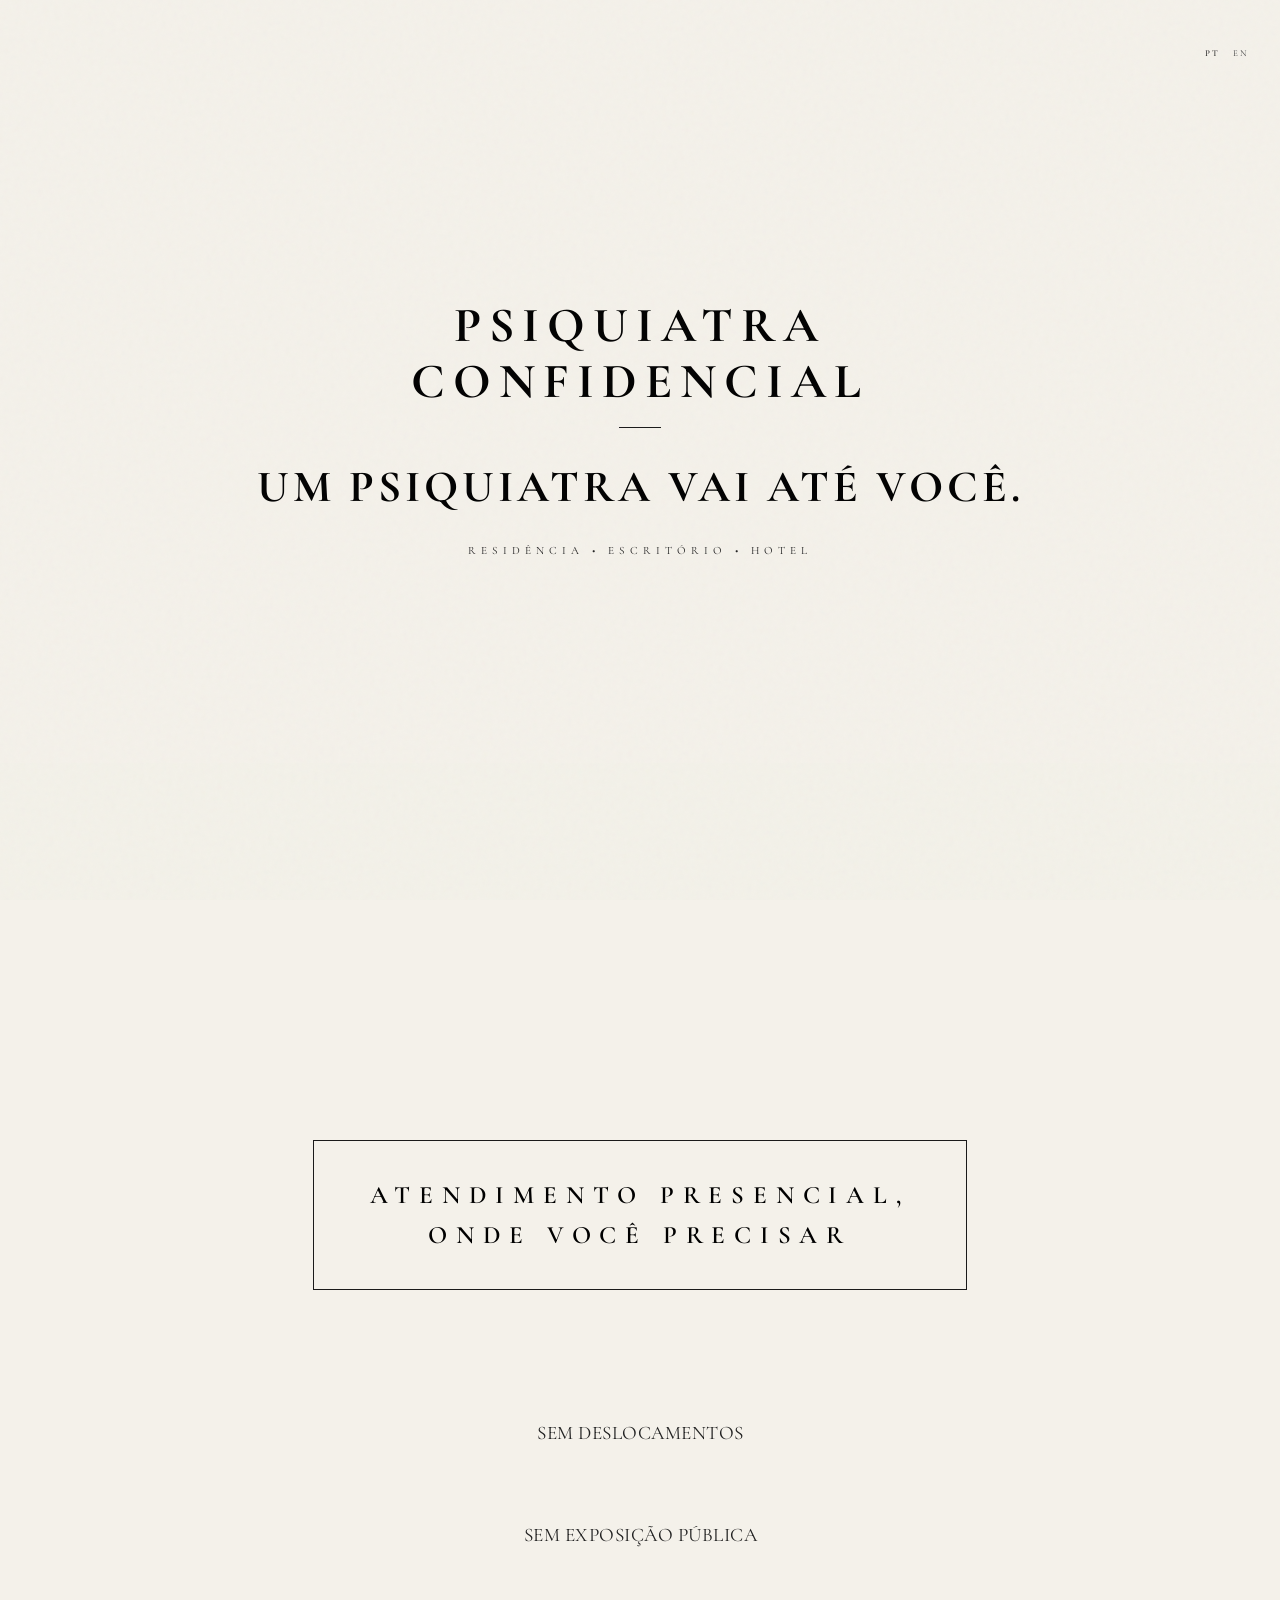
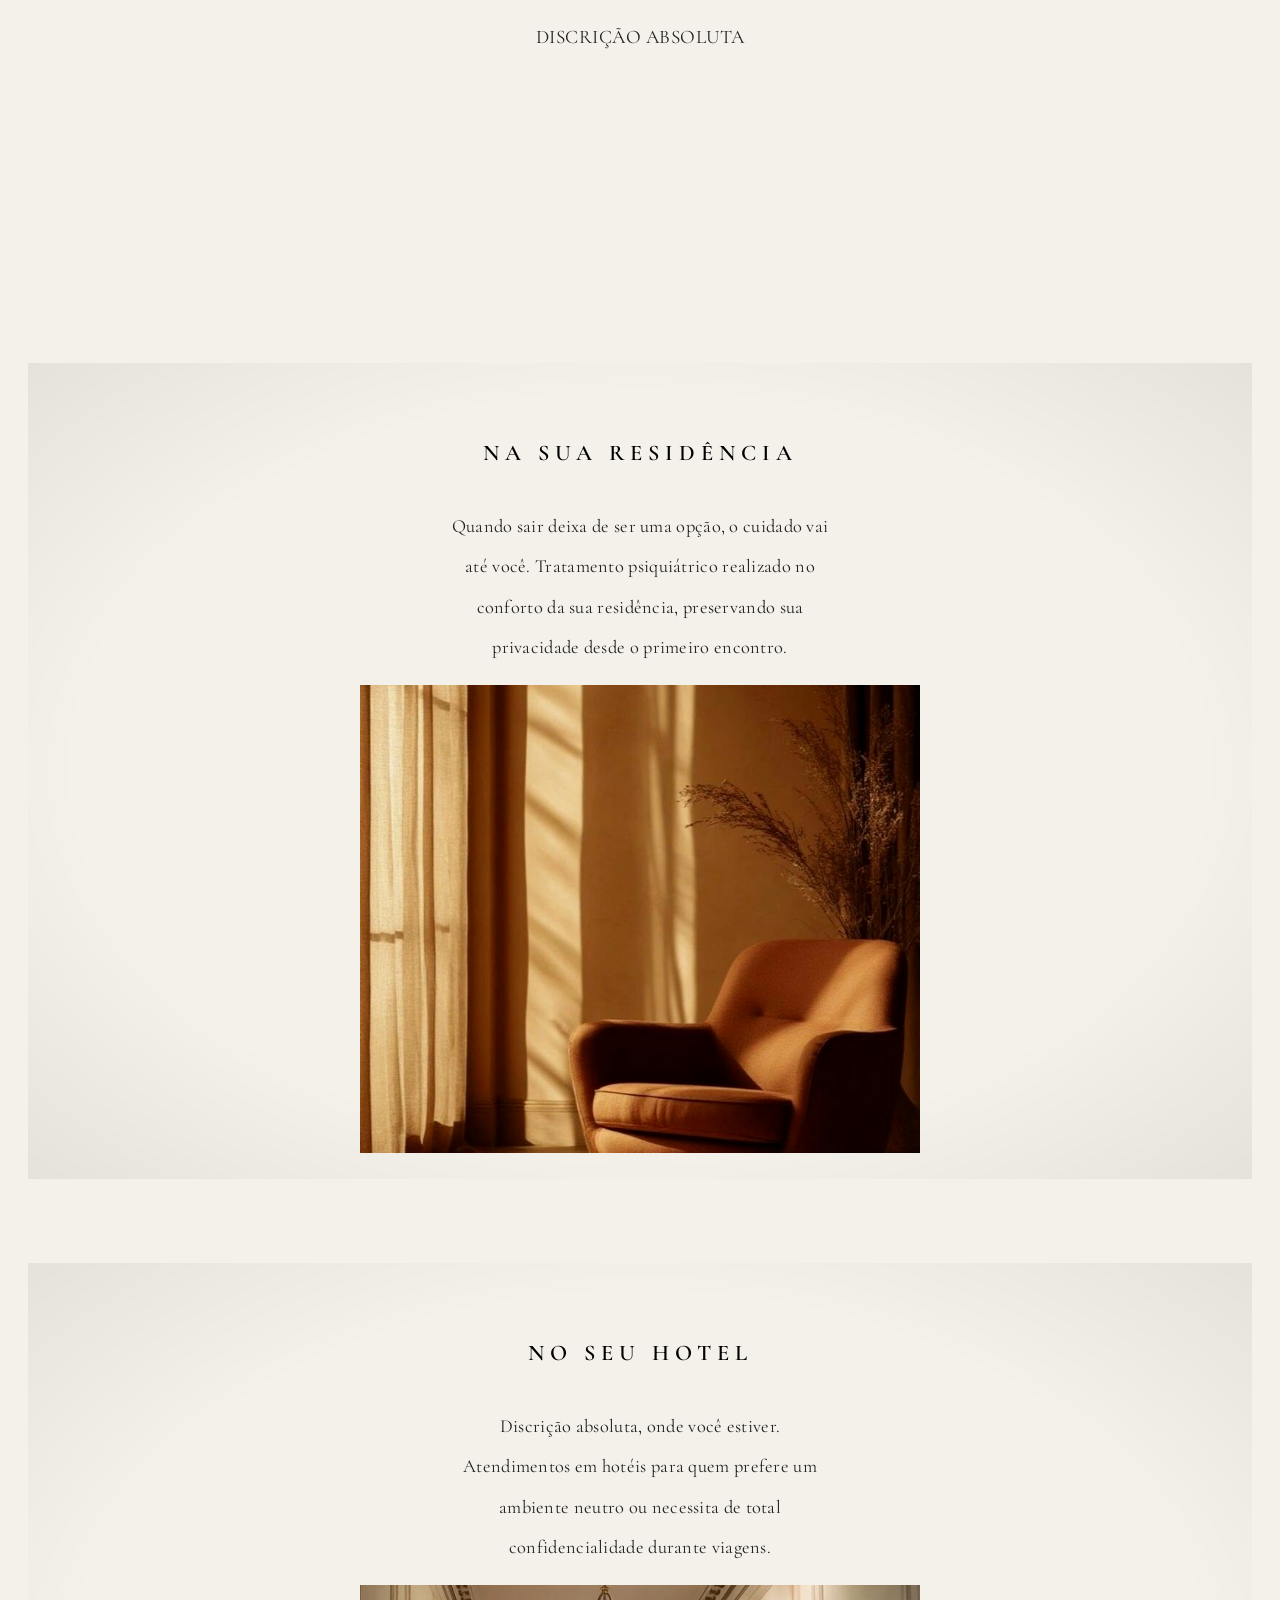
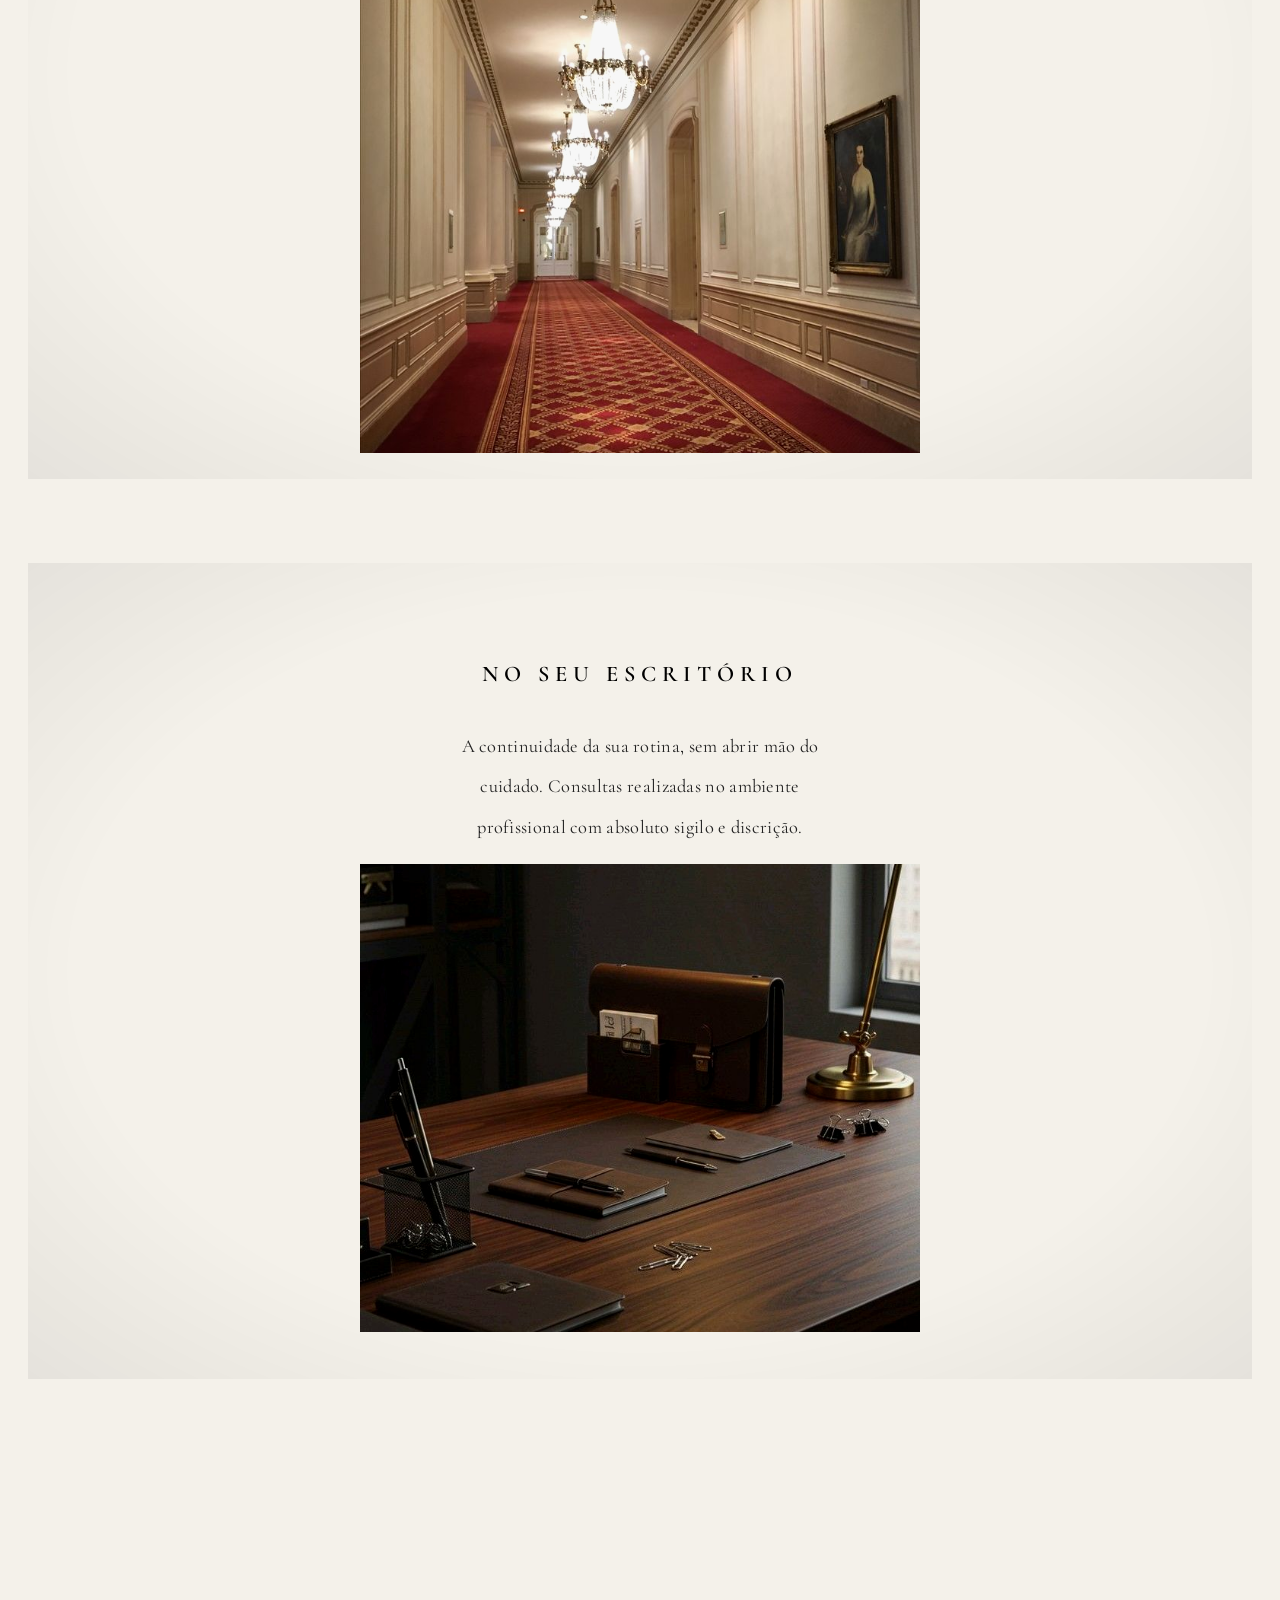
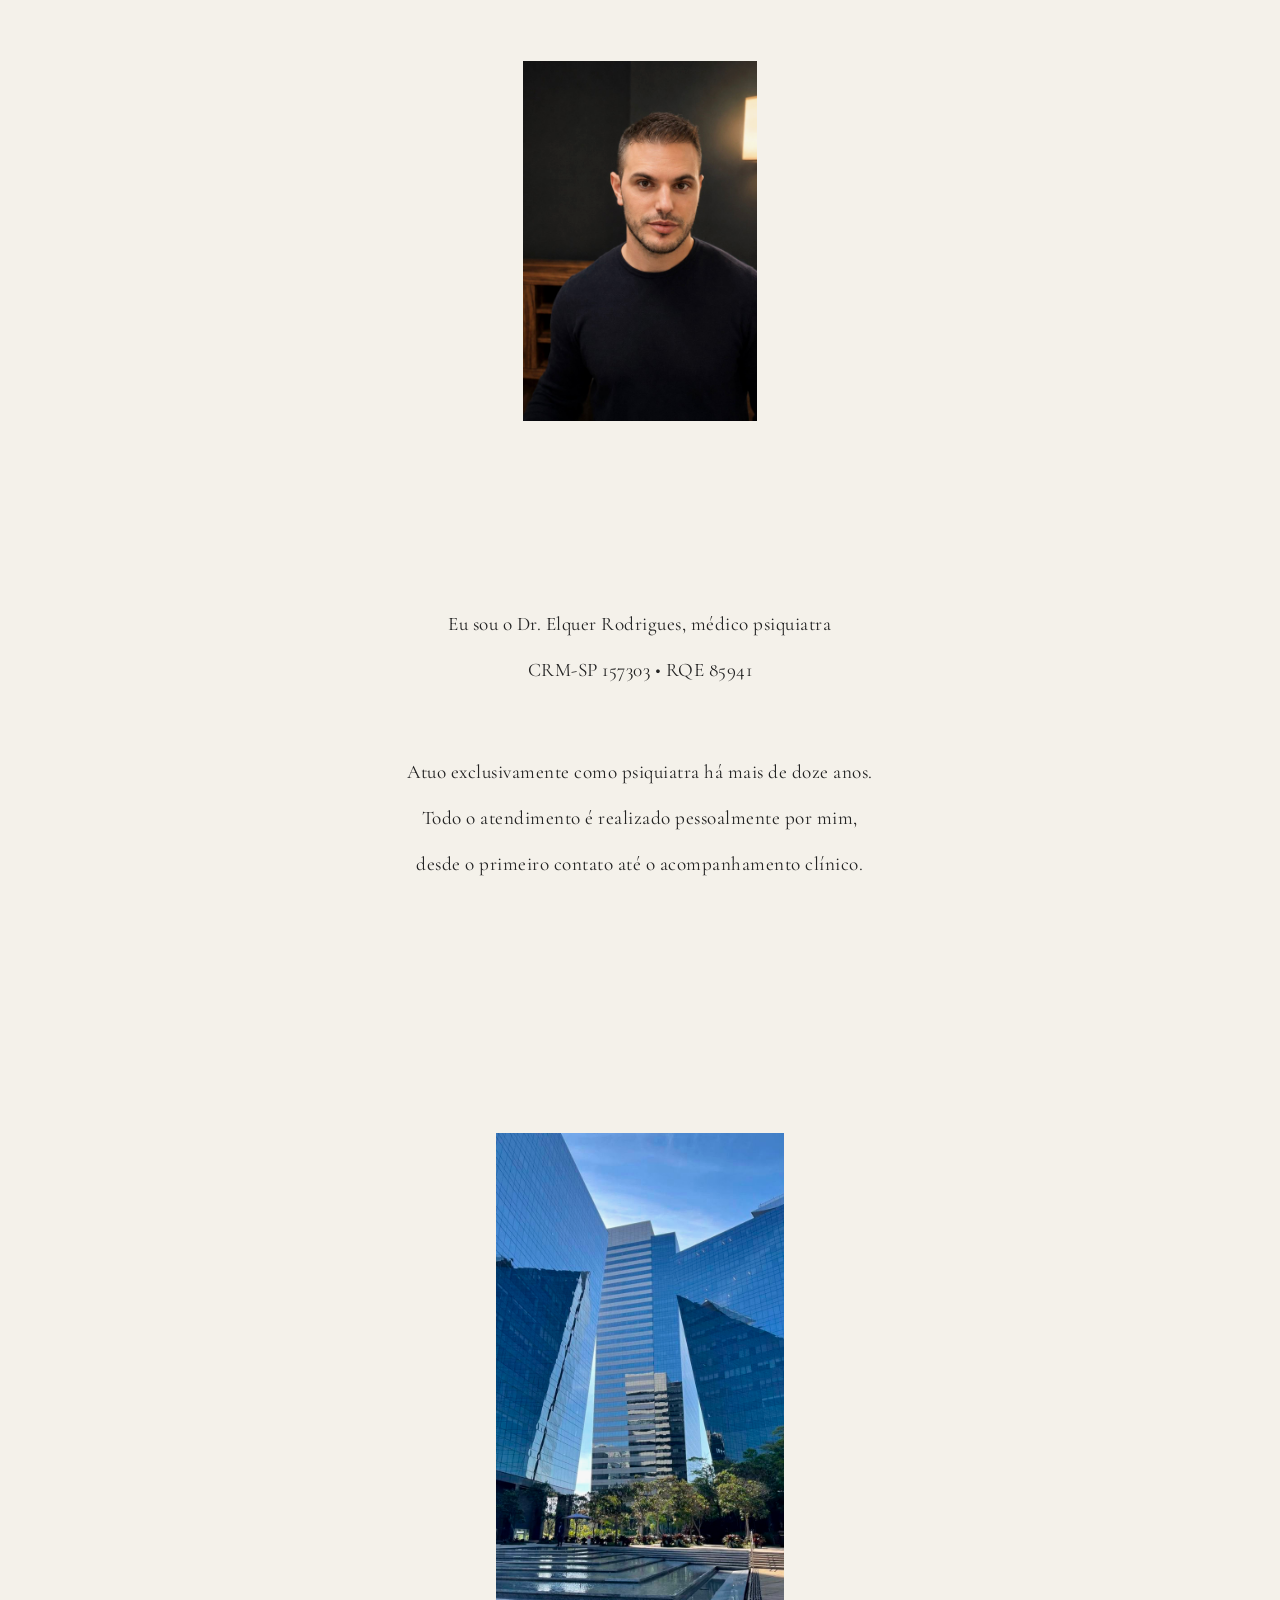
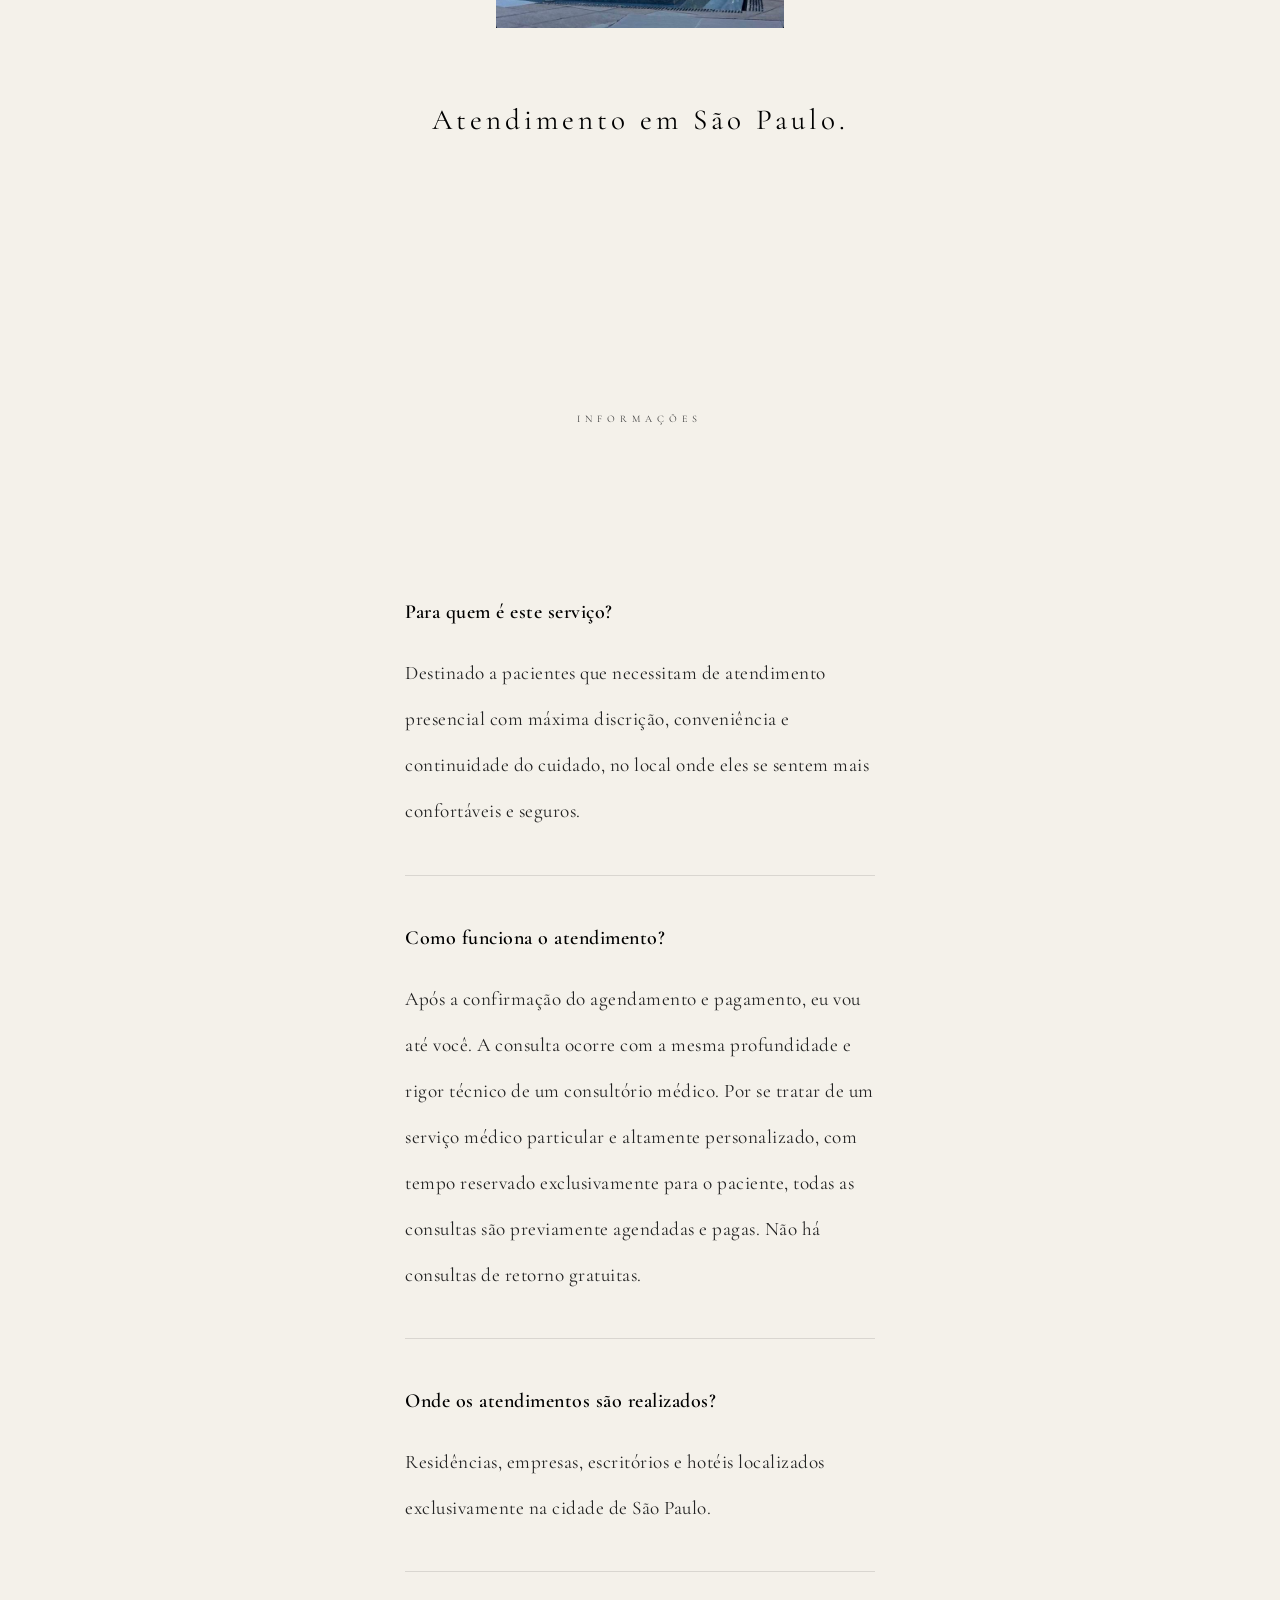
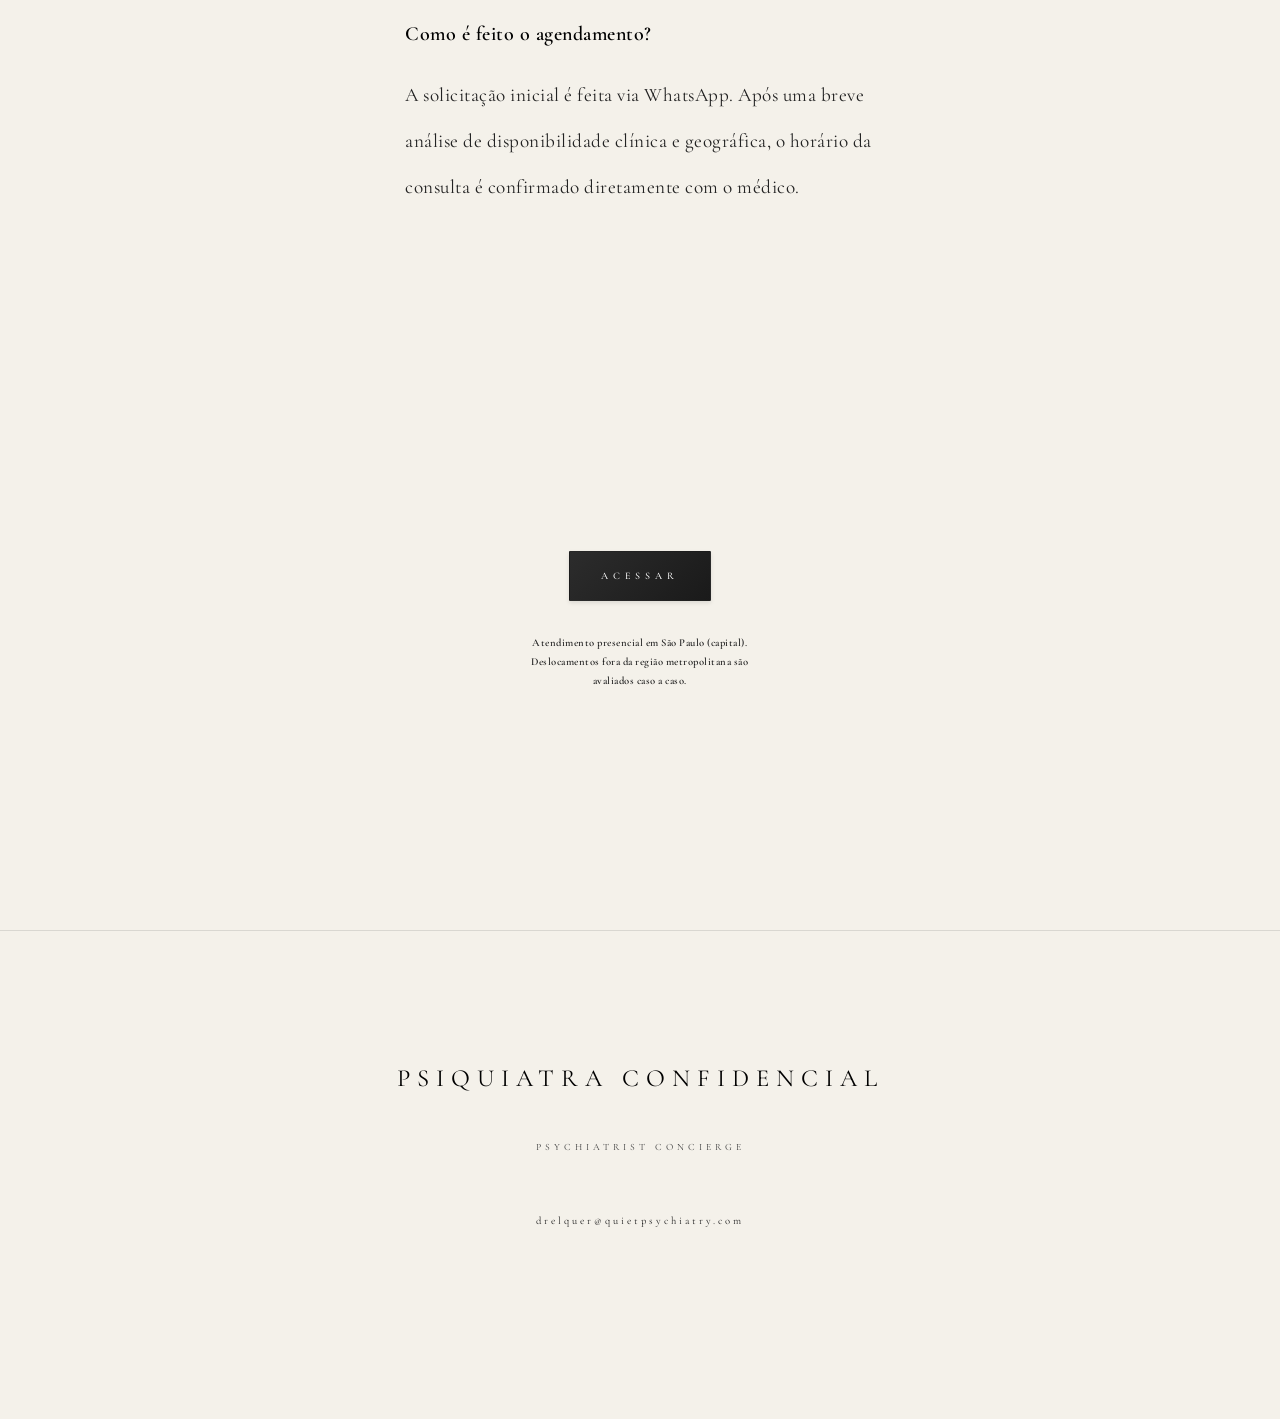
==== index.html @ 0ec202d2 "Atualizar o index.html" ====
<!DOCTYPE html>
<html lang="pt-BR">
<head>
    <meta charset="UTF-8" />
    <meta name="viewport" content="width=device-width, initial-scale=1.0" />
    <meta name="theme-color" content="#F4F1EA" />
    <title>PSIQUIATRA CONFIDENCIAL | Psiquiatria Particular</title>
    <meta name="description" content="Atendimento psiquiátrico diretamente em sua residência, escritório ou hotel em São Paulo." />
    <meta name="keywords" content="psiquiatra particular, psiquiatra hotel, psiquiatra em casa" />
    <meta name="author" content="PSIQUIATRA CONFIDENCIAL" />
    <meta name="robots" content="index, follow" />
    <link rel="alternate" hreflang="pt-BR" href="https://angmer.com.br/" />
    <link rel="alternate" hreflang="en" href="https://angmer.com.br/en/" />
    <link rel="alternate" hreflang="x-default" href="https://angmer.com.br/" />
    <link rel="preconnect" href="https://fonts.googleapis.com" />
    <link rel="preconnect" href="https://fonts.gstatic.com" crossorigin />
    <link href="https://fonts.googleapis.com/css2?family=Cormorant+Garamond:ital,wght@0,300;0,400;0,500;0,600;0,700;1,300;1,400&display=swap" rel="stylesheet" />
    <script type="application/ld+json">
        {
            "@context": "https://schema.org",
            "@type": "Physician",
            "name": "Dr. Elquer Rodrigues",
            "medicalSpecialty": "Psychiatry",
            "url": "https://angmer.com.br/",
            "description": "Atendimento psiquiátrico domiciliar, corporativo e particular em São Paulo.",
            "address": {
                "@type": "PostalAddress",
                "addressLocality": "São Paulo",
                "addressRegion": "SP",
                "addressCountry": "BR"
            },
            "priceRange": "$$$$"
        }
    </script>
    <style>
        /* ─── ROOT ─── */
        :root {
            --bg: #F4F1EA;
            --bg-alt: #F4F1EA;
            --text: #1A1A1A;
            --text-muted: #222222;
            --text-light: #3D3D3D;
            --accent: #9B856A;
            --line: rgba(26, 26, 26, 0.12);
            --transition-smooth: cubic-bezier(0.25, 1, 0.5, 1);
            --font-primary: 'Cormorant Garamond', Georgia, 'Times New Roman', serif;
            --space-xxl: 180px;
            --space-xl: 120px;
            --space-lg: 80px;
            --space-md: 60px;
            --space-sm: 40px;
            --space-xs: 24px;
        }

        * {
            box-sizing: border-box;
        }

        body {
            margin: 0;
            padding: 0;
            font-family: var(--font-primary);
            background: var(--bg);
            color: var(--text-muted);
            line-height: 2.2;
            font-weight: 400;
            font-size: 1.15rem;
            -webkit-font-smoothing: antialiased;
            -moz-osx-font-smoothing: grayscale;
            overflow-x: hidden;
        }

        .noise-overlay {
            position: fixed;
            top: 0;
            left: 0;
            width: 100vw;
            height: 100vh;
            pointer-events: none;
            z-index: 9998;
            opacity: 0.03;
            background: url("data:image/svg+xml,%3Csvg viewBox='0 0 200 200' xmlns='http://www.w3.org/2000/svg'%3E%3Cfilter id='noiseFilter'%3E%3CfeTurbulence type='fractalNoise' baseFrequency='0.8' numOctaves='3' stitchTiles='stitch'/%3E%3C/filter%3E%3Crect width='100%25' height='100%25' filter='url(%23noiseFilter)'/%3E%3C/svg%3E");
        }

        .site-wrapper {
            background: var(--bg);
            width: 100%;
            min-height: 100vh;
            opacity: 0;
            transform: scale(1.02);
            animation: expandSite 0.8s cubic-bezier(0.25, 1, 0.5, 1) forwards;
        }

        @keyframes expandSite {
            0% {
                opacity: 0;
                transform: scale(1.02);
            }
            100% {
                opacity: 1;
                transform: scale(1);
            }
        }

        /* ─── LANG NAV ─── */
        .lang-nav {
            position: fixed;
            top: 44px;
            right: 32px;
            display: flex;
            gap: 20px;
            font-family: var(--font-primary);
            font-size: 0.8rem;
            letter-spacing: 1.5px;
            z-index: 10;
            opacity: 0;
            pointer-events: none;
            transition: opacity 0.6s var(--transition-smooth);
        }
        .lang-nav.visible {
            opacity: 1;
            pointer-events: auto;
        }
        .lang-nav a {
            color: var(--text-light);
            text-decoration: none;
            transition: color 0.3s ease;
            font-weight: 400;
        }
        .lang-nav a:hover,
        .lang-nav a.active {
            color: var(--text);
            font-weight: 500;
        }

        /* ─── HEADER / HERO ─── */
        header {
            text-align: center;
            padding: 60px 40px 100px 40px;
            position: relative;
            min-height: 100vh;
            display: flex;
            flex-direction: column;
            align-items: center;
            justify-content: center;
            background: #F4F1EA;
            overflow: hidden;
            margin-bottom: var(--space-xl);
        }

        .hero-overlay {
            position: absolute;
            top: 0;
            left: 0;
            width: 100%;
            height: 100%;
            background-color: rgba(244, 241, 234, 0.7);
            z-index: 1;
        }

        .title-box {
            display: inline-block;
            background-color: transparent;
            padding: 0;
            font-family: var(--font-primary);
            font-size: clamp(2.8rem, 5.5vw, 4.8rem);
            color: #000;
            text-transform: uppercase;
            font-weight: 700;
            letter-spacing: 12px;
            line-height: 1.15;
            text-align: center;
            opacity: 0;
            transform: translateY(24px);
            animation: elegantFadeUp 1.4s cubic-bezier(0.16, 1, 0.3, 1) 0.6s forwards;
            position: relative;
            z-index: 2;
        }

        .hero-luxury-tag {
            font-family: var(--font-primary);
            font-size: 0.85rem;
            letter-spacing: 8px;
            text-transform: uppercase;
            color: var(--text-light);
            margin: 0 0 12px 0;
            font-weight: 400;
            opacity: 0;
            transform: translateY(20px);
            animation: elegantFadeUp 1.2s cubic-bezier(0.16, 1, 0.3, 1) 0.8s forwards;
            position: relative;
            z-index: 2;
        }

        .title-divider {
            width: 60px;
            height: 1px;
            background-color: var(--text);
            margin: 24px auto 40px auto;
            opacity: 0;
            animation: elegantFadeUp 1.0s cubic-bezier(0.16, 1, 0.3, 1) 1.0s forwards;
            position: relative;
            z-index: 2;
        }

        .hero-text-block {
            width: 100%;
            max-width: 800px;
            position: relative;
            z-index: 2;
        }

        @keyframes elegantFadeUp {
            to {
                opacity: 1;
                transform: translateY(0);
            }
        }

        .hero-statement {
            font-family: var(--font-primary);
            font-size: clamp(1.5rem, 3.2vw, 2.6rem);
            font-weight: 400;
            color: #000;
            margin: 0 auto 28px auto;
            line-height: 1.4;
            max-width: 800px;
            text-transform: uppercase;
            letter-spacing: 14px;
            opacity: 0;
            transform: translateY(20px);
            animation: elegantFadeUp 1.4s cubic-bezier(0.16, 1, 0.3, 1) 1.2s forwards;
        }
        .hero-statement strong {
            font-weight: 700;
        }

        .hero-locations {
            font-family: var(--font-primary);
            font-size: 0.9rem;
            font-weight: 400;
            letter-spacing: 7px;
            color: var(--text-muted);
            text-transform: uppercase;
            margin-bottom: 0;
            opacity: 0;
            transform: translateY(20px);
            animation: elegantFadeUp 1.4s cubic-bezier(0.16, 1, 0.3, 1) 1.4s forwards;
        }

        /* ─── ONDE SECTION ─── */
        .onde-section {
            padding-top: var(--space-xl);
            padding-bottom: var(--space-xxl);
            margin: 0 0 var(--space-lg) 0;
            background-color: var(--bg-alt);
            display: flex;
            flex-direction: column;
            justify-content: center;
            align-items: center;
        }

        .chic-box-wrapper {
            width: 100%;
            display: flex;
            justify-content: center;
            margin-bottom: var(--space-xl);
            padding: 0 var(--space-xs);
        }

        .chic-box {
            display: inline-block;
            border: 1px solid var(--text);
            padding: 48px 80px;
            font-family: var(--font-primary);
            font-size: clamp(1.6rem, 2.8vw, 2.6rem);
            color: #000;
            text-transform: uppercase;
            letter-spacing: 0.35em;
            line-height: 1.6;
            text-align: center;
            background-color: transparent;
            font-weight: 600;
        }

        .onde-tagline {
            font-size: clamp(0.9rem, 1.4vw, 1.1rem);
            font-family: var(--font-primary);
            font-weight: 400;
            letter-spacing: 0.4em;
            color: var(--text-light);
            text-transform: uppercase;
            margin-bottom: 48px;
            opacity: 0;
            transform: translateY(20px) scale(0.98);
            transition: opacity 1.8s cubic-bezier(0.16, 1, 0.3, 1),
                transform 1.8s cubic-bezier(0.16, 1, 0.3, 1);
            will-change: transform, opacity;
        }
        .onde-tagline.visible {
            opacity: 1;
            transform: translateY(0) scale(1);
        }
        .onde-tagline:last-of-type {
            margin-bottom: 0;
        }

        /* ─── GALLERY ─── */
        .header-gallery {
            width: 100vw;
            margin-left: calc(50% - 50vw);
            display: flex;
            flex-direction: column;
            gap: 0;
            margin-top: 0;
            margin-bottom: 0;
            padding: 0;
        }

        .gallery-item {
            position: relative;
            width: 100%;
            min-height: 100vh;
            display: flex;
            flex-direction: column;
            justify-content: center;
            align-items: center;
            padding: 60px 40px;
            opacity: 0;
            transform: translateY(30px);
            transition: opacity 1.4s var(--transition-smooth), transform 1.4s var(--transition-smooth);
        }

        .gallery-item::after {
            content: '';
            position: absolute;
            top: 60px;
            left: 40px;
            right: 40px;
            bottom: 60px;
            pointer-events: none;
            z-index: 1;
            background: radial-gradient(ellipse at center, transparent 65%, rgba(0, 0, 0, 0.06) 100%);
            border-radius: 0;
        }

        .gallery-item.visible {
            opacity: 1;
            transform: translateY(0);
        }

        .gallery-image {
            display: block;
            width: 100%;
            max-width: 800px;
            height: 70vh;
            object-fit: cover;
            filter: contrast(105%) brightness(97%);
            transition: filter 0.8s var(--transition-smooth);
        }

        .gallery-item:hover .gallery-image {
            filter: contrast(108%) brightness(98%);
        }

        .gallery-caption {
            width: 100%;
            max-width: 800px;
            text-align: center;
            padding: 56px 20px 24px 20px;
            position: relative;
            z-index: 2;
        }
        .caption-title {
            font-family: var(--font-primary);
            font-size: 2rem;
            font-weight: 600;
            color: #000;
            letter-spacing: 8px;
            text-transform: uppercase;
            margin: 0 0 28px 0;
        }
        .caption-desc {
            font-family: var(--font-primary);
            font-size: 1.15rem;
            font-weight: 400;
            color: var(--text-muted);
            line-height: 2.2;
            margin: 0 auto;
            max-width: 42ch;
            letter-spacing: 0.3px;
        }

        /* ─── BUTTON (RIMOWA) ─── */
        .btn {
            display: inline-block;
            font-family: var(--font-primary);
            background: linear-gradient(135deg, #2C2C2C 0%, #1A1A1A 100%);
            color: #fff;
            padding: 18px 44px;
            text-decoration: none;
            font-size: 0.9rem;
            text-transform: uppercase;
            letter-spacing: 7px;
            font-weight: 500;
            transition: all 0.3s ease;
            border: 1px solid transparent;
            border-radius: 1px;
            box-shadow: 0 2px 4px rgba(0, 0, 0, 0.1);
        }
        .btn:hover {
            background: linear-gradient(135deg, #3A3A3A 0%, #222 100%);
            border-color: #A0A0A0;
            box-shadow: 0 4px 12px rgba(0, 0, 0, 0.15);
            color: #fff;
        }

        /* ─── SCROLL REVEAL ─── */
        .scroll-reveal {
            opacity: 0;
            transform: translateY(30px);
            transition: opacity 1.4s var(--transition-smooth), transform 1.4s var(--transition-smooth);
            will-change: transform, opacity;
        }
        .scroll-reveal.visible {
            opacity: 1;
            transform: translateY(0);
        }

        /* ─── SP BANNER ─── */
        .sp-banner-wrapper {
            width: 100%;
            text-align: center;
            margin: var(--space-xxl) 0;
        }
        .sp-banner-inner {
            position: relative;
            display: block;
            width: 100%;
            margin: 0 auto;
        }
        .sp-image {
            display: block;
            width: 100%;
            height: 78vh;
            object-fit: contain;
            filter: contrast(105%) brightness(97%);
        }
        .sp-caption {
            font-family: var(--font-primary);
            font-weight: 400;
            color: #000;
            text-align: center;
            margin-top: 60px;
            font-size: 2.6rem;
            letter-spacing: 6px;
        }

        /* ─── CONTENT SECTIONS ─── */
        .content-section {
            padding: var(--space-xl) clamp(32px, 12vw, 140px);
            max-width: 52vw;
            margin: 0 auto;
        }

        .profile-section {
            margin-top: var(--space-xl);
            padding-top: var(--space-lg);
        }

        .content {
            max-width: 100%;
            margin: 0 auto;
            text-align: center;
        }
        .content p {
            font-size: 1.2rem;
            color: var(--text-muted);
            margin-bottom: 56px;
            line-height: 2.4;
            font-weight: 400;
            letter-spacing: 0.5px;
        }
        .content p:last-child {
            margin-bottom: 0;
        }

        .profile-photo {
            display: block;
            margin: 0 auto var(--space-xxl) auto;
            height: 58vh;
            width: auto;
            object-fit: contain;
            border: none;
            padding: 0;
            background: transparent;
            filter: contrast(105%) brightness(97%);
        }

        .btn-container {
            padding-top: var(--space-xl);
            padding-bottom: var(--space-xl);
            text-align: center;
            margin-top: var(--space-lg);
        }

        .secure-alt-contact {
            display: block;
            font-family: var(--font-primary);
            font-size: 0.95rem;
            color: var(--text-muted);
            font-weight: 600;
            letter-spacing: 0.5px;
            margin-top: 32px;
            margin-bottom: 0;
            line-height: 1.8;
            max-width: 44ch;
            margin-left: auto;
            margin-right: auto;
        }

        /* ─── FAQ ─── */
        .faq-container {
            margin-bottom: var(--space-xxl);
            text-align: left;
            max-width: 720px;
            margin-left: auto;
            margin-right: auto;
        }
        .faq-item {
            border-bottom: 1px solid var(--line);
            padding: 40px 0;
        }
        .faq-item:last-child {
            border-bottom: none;
        }
        .faq-question {
            font-family: var(--font-primary);
            font-size: 1.25rem;
            font-weight: 600;
            color: #000;
            margin: 0 0 16px 0;
            letter-spacing: 0.5px;
        }
        .faq-answer {
            font-family: var(--font-primary);
            color: var(--text-muted);
            font-size: 1.05rem;
            line-height: 2.2;
            font-weight: 400;
            margin: 0;
        }

        .faq-heading {
            font-family: var(--font-primary);
            font-size: 0.9rem;
            letter-spacing: 7px;
            text-transform: uppercase;
            color: var(--text-light);
            margin-bottom: var(--space-xl);
            text-align: center;
            font-weight: 400;
        }

        /* ─── FOOTER ─── */
        footer {
            text-align: center;
            padding: var(--space-xl) 32px var(--space-xxl) 32px;
            font-family: var(--font-primary);
            margin: 0 auto;
            background-color: transparent;
            color: var(--text-muted);
            border-top: 1px solid var(--line);
        }

        .footer-brand {
            font-family: var(--font-primary);
            font-size: 2.2rem;
            letter-spacing: 10px;
            color: #000;
            margin-bottom: 32px;
            font-weight: 400;
        }
        .footer-luxury-tag {
            font-family: var(--font-primary);
            font-size: 0.85rem;
            letter-spacing: 6px;
            color: var(--text-light);
            margin-bottom: 40px;
            text-transform: uppercase;
            font-weight: 400;
        }
        .footer-email {
            display: inline-block;
            font-size: 0.95rem;
            letter-spacing: 4px;
            color: var(--text-muted);
            text-decoration: none;
            font-weight: 400;
            cursor: default;
        }

        /* ─── RESPONSIVE ─── */
        @media(min-width: 769px) {
            /* Desktop: redução de 30% apenas nos TÍTULOS (exceto a frase principal) */
            .title-box {
                font-size: clamp(2.0rem, 3.85vw, 3.36rem);
                letter-spacing: 8px;
            }
            /* A frase principal volta a ter um tamanho confortável */
            .hero-statement {
                font-size: clamp(1.8rem, 3.5vw, 2.8rem);
                letter-spacing: 8px;
            }
            .hero-statement strong {
                font-weight: 700;
                white-space: nowrap;
                letter-spacing: 4px;
            }
            .hero-locations {
                font-size: 0.7rem;
                letter-spacing: 5px;
            }
            .hero-luxury-tag {
                font-size: 0.6rem;
                letter-spacing: 6px;
            }
            .chic-box {
                font-size: clamp(1.12rem, 1.96vw, 1.82rem);
                padding: 34px 56px;
            }
            .onde-tagline {
                font-size: clamp(0.63rem, 0.98vw, 0.77rem);
            }
            .caption-title {
                font-size: 1.4rem;
                letter-spacing: 6px;
            }
            .sp-caption {
                font-size: 1.82rem;
                letter-spacing: 4px;
            }
            .faq-heading {
                font-size: 0.63rem;
                letter-spacing: 5px;
            }
            .footer-brand {
                font-size: 1.54rem;
                letter-spacing: 7px;
            }
            .footer-luxury-tag {
                font-size: 0.6rem;
                letter-spacing: 4px;
            }
            .footer-email {
                font-size: 0.665rem;
                letter-spacing: 3px;
            }
            .btn {
                font-size: 0.63rem;
                padding: 13px 31px;
                letter-spacing: 5px;
            }
            .secure-alt-contact {
                font-size: 0.665rem;
            }
            .gallery-item {
                padding: 42px 28px;
            }
            .gallery-item::after {
                top: 42px;
                left: 28px;
                right: 28px;
                bottom: 42px;
            }
            .gallery-image {
                max-width: 560px;
                height: 52vh;
            }
            .gallery-caption {
                padding: 39px 14px 17px 14px;
            }
            .content-section {
                max-width: 52vw;
                padding: var(--space-xl) clamp(22px, 8.4vw, 98px);
            }
            .profile-photo {
                height: 40vh;
            }
            .sp-image {
                height: 55vh;
                object-fit: contain;
            }
            .sp-banner-wrapper {
                margin: calc(var(--space-xxl) * 0.7) 0;
            }
            .title-divider {
                width: 42px;
                margin: 17px auto 28px auto;
            }
            .lang-nav {
                font-size: 0.56rem;
                gap: 14px;
            }
            .hero-luxury-tag {
                margin: 0 0 8px 0;
            }
            .hero-statement {
                margin: 0 auto 20px auto;
            }

            /* Textos descritivos permanecem no tamanho original (sem redução) */
            .caption-desc {
                font-size: 1.15rem;
                letter-spacing: 0.3px;
            }
            .content p {
                font-size: 1.2rem;
                letter-spacing: 0.5px;
            }
            .faq-question {
                font-size: 1.25rem;
                letter-spacing: 0.5px;
            }
            .faq-answer {
                font-size: 1.05rem;
                letter-spacing: 0px;
            }
        }

        @media(max-width: 768px) {
            .lang-nav {
                top: 28px;
                right: 20px;
                gap: 14px;
                font-size: 0.7rem;
            }
            header {
                padding: 40px 24px 80px 24px;
                min-height: 100vh;
                margin-bottom: var(--space-lg);
            }

            /* No mobile, a frase principal fica em uma linha, com tamanho adequado */
            .hero-statement {
                font-size: clamp(1.0rem, 4vw, 1.5rem);
                letter-spacing: 3px;
                white-space: normal;
            }
            .hero-statement strong {
                font-weight: 700;
                white-space: nowrap;
                letter-spacing: 2px;
                font-size: clamp(1.0rem, 4vw, 1.5rem);
            }
            .hero-locations {
                font-size: 0.75rem;
                letter-spacing: 5px;
            }

            .onde-section {
                padding-top: var(--space-lg);
                padding-bottom: var(--space-xl);
                margin: 0 0 var(--space-md) 0;
            }

            .chic-box-wrapper {
                padding: 0 20px;
                margin-bottom: var(--space-lg);
            }
            .chic-box {
                padding: 32px 24px;
                font-size: clamp(1.2rem, 4.5vw, 1.8rem);
                letter-spacing: 0.25em;
                line-height: 1.5;
            }

            .gallery-item {
                min-height: 100vh;
                padding: 24px 0;
            }
            .gallery-item::after {
                top: 24px;
                left: 0;
                right: 0;
                bottom: 24px;
            }
            .gallery-image {
                max-width: 100%;
                height: 70vh;
            }
            .gallery-caption {
                padding: 40px 20px 20px 20px;
            }
            .caption-title {
                font-size: 1.5rem;
                letter-spacing: 5px;
                margin-bottom: 20px;
            }
            .caption-desc {
                font-size: 1rem;
                line-height: 2.0;
                max-width: 34ch;
            }

            .content-section {
                max-width: 100%;
                padding: var(--space-lg) 24px;
            }
            .content p {
                font-size: 1.1rem;
                line-height: 2.2;
                margin-bottom: 40px;
            }

            .profile-section {
                margin-top: var(--space-lg);
                padding-top: var(--space-md);
            }

            .profile-photo {
                height: 50vh;
                width: 100%;
                margin: 0 auto var(--space-xl) auto;
                object-fit: contain;
            }

            .sp-banner-wrapper {
                margin: var(--space-xl) 0;
                width: 100vw;
                position: relative;
                left: 50%;
                right: 50%;
                margin-left: -50vw;
                margin-right: -50vw;
            }
            .sp-banner-inner {
                width: 100%;
                display: block;
            }
            .sp-image {
                width: 100vw;
                height: 66vh;
                object-fit: cover;
            }
            .sp-caption {
                font-size: 2rem;
                margin-top: 44px;
                letter-spacing: 4px;
            }

            .btn {
                display: inline-block;
                width: auto;
                text-align: center;
                font-size: 0.85rem;
                padding: 16px 32px;
                letter-spacing: 6px;
            }

            .btn-container {
                padding-top: var(--space-lg);
                padding-bottom: var(--space-lg);
                margin-top: var(--space-md);
            }

            .faq-container {
                margin-bottom: var(--space-xl);
                padding: 0 4px;
            }
            .faq-item {
                padding: 32px 0;
            }
            .faq-question {
                font-size: 1.1rem;
                margin-bottom: 12px;
            }
            .faq-answer {
                font-size: 0.98rem;
                line-height: 2.0;
            }
            .faq-heading {
                font-size: 0.8rem;
                letter-spacing: 5px;
                margin-bottom: var(--space-lg);
            }

            footer {
                padding: var(--space-lg) 24px var(--space-xl) 24px;
            }
            .footer-brand {
                font-size: 1.8rem;
                letter-spacing: 7px;
            }
            .footer-luxury-tag {
                font-size: 0.75rem;
                letter-spacing: 4px;
            }
            .footer-email {
                font-size: 0.9rem;
                letter-spacing: 3px;
            }

            .title-divider {
                width: 44px;
                margin: 18px auto 30px auto;
            }
            .title-box {
                padding: 0;
                font-size: clamp(2rem, 6.5vw, 3.2rem);
                letter-spacing: 6px;
            }
            .hero-luxury-tag {
                font-size: 0.75rem;
                letter-spacing: 6px;
            }
            .secure-alt-contact {
                font-size: 0.9rem;
                max-width: 34ch;
            }
        }

        @media(max-width: 480px) {
            .chic-box {
                padding: 28px 18px;
                font-size: clamp(1rem, 5vw, 1.4rem);
                letter-spacing: 0.2em;
            }
            .content p {
                font-size: 1rem;
                line-height: 2.0;
            }
            .caption-desc {
                font-size: 0.95rem;
            }
            .gallery-caption {
                padding: 32px 14px 16px 14px;
            }
            .profile-photo {
                height: 42vh;
            }
            .sp-caption {
                font-size: 1.6rem;
            }
            .btn {
                font-size: 0.8rem;
                padding: 14px 24px;
                letter-spacing: 5px;
            }
            .hero-statement strong {
                font-size: clamp(0.9rem, 4vw, 1.2rem);
                letter-spacing: 1px;
            }
        }
    </style>
</head>
<body>

    <div class="noise-overlay"></div>

    <div class="site-wrapper">

        <!-- ─── LANG NAV ─── -->
        <nav class="lang-nav" id="langNav">
            <a href="/" class="active">PT</a>
            <a href="/en/">EN</a>
        </nav>

        <!-- ─── HERO ─── -->
        <header>
            <div class="hero-overlay"></div>

            <div class="title-box">PSIQUIATRA<br>CONFIDENCIAL</div>

            <div class="title-divider"></div>
            <div class="hero-text-block">
                <p class="hero-statement"><strong>Um psiquiatra vai até você.</strong></p>
                <p class="hero-locations">Residência &bull; Escritório &bull; Hotel</p>
            </div>
        </header>

        <!-- ─── ONDE ─── -->
        <section class="onde-section scroll-reveal">
            <div class="content" style="max-width:800px;margin:0 auto;">

                <div class="chic-box-wrapper">
                    <div class="chic-box">
                        Atendimento presencial,<br>onde você precisar
                    </div>
                </div>

                <p class="onde-tagline scroll-reveal">Sem deslocamentos</p>
                <p class="onde-tagline scroll-reveal">Sem exposição pública</p>
                <p class="onde-tagline scroll-reveal">Discrição absoluta</p>
            </div>
        </section>

        <!-- ─── GALLERY ─── -->
        <div class="header-gallery">
            <div class="gallery-item scroll-reveal">
                <div class="gallery-caption">
                    <p class="caption-title">Na sua residência</p>
                    <p class="caption-desc">Quando sair deixa de ser uma opção, o cuidado vai até você. Tratamento psiquiátrico realizado no conforto da sua residência, preservando sua privacidade desde o primeiro encontro.</p>
                </div>
                <img src="foto1s.jpg?v=novo" alt="Atendimento em residência" class="gallery-image">
            </div>

            <div class="gallery-item scroll-reveal">
                <div class="gallery-caption">
                    <p class="caption-title">No seu hotel</p>
                    <p class="caption-desc">Discrição absoluta, onde você estiver. Atendimentos em hotéis para quem prefere um ambiente neutro ou necessita de total confidencialidade durante viagens.</p>
                </div>
                <img src="foto2.jpg?v=novo" alt="Atendimento em escritório" class="gallery-image">
            </div>

            <div class="gallery-item scroll-reveal">
                <div class="gallery-caption">
                    <p class="caption-title">No seu escritório</p>
                    <p class="caption-desc">A continuidade da sua rotina, sem abrir mão do cuidado. Consultas realizadas no ambiente profissional com absoluto sigilo e discrição.</p>
                </div>
                <img src="foto3.jpg?v=novo" alt="Atendimento em hotel" class="gallery-image">
            </div>
        </div>

        <!-- ─── PERFIL ─── -->
        <section class="content-section profile-section scroll-reveal" style="background-color:transparent;color:var(--text-muted);">
            <div class="content">
                <img src="foto-perfil-elquer.jpg" alt="Dr. Elquer Rodrigues" class="profile-photo scroll-reveal">
                <p>Eu sou o Dr. Elquer Rodrigues, médico psiquiatra <span style="white-space:nowrap;">CRM-SP 157303 • RQE 85941</span></p>
                <p>Atuo exclusivamente como psiquiatra há mais de doze anos. Todo o atendimento é realizado pessoalmente por mim, desde o primeiro contato até o acompanhamento clínico.</p>
            </div>
        </section>

        <!-- ─── SP BANNER ─── -->
        <div class="sp-banner-wrapper scroll-reveal">
            <div class="sp-banner-inner">
                <img src="foto5s.jpg?v=novo" class="sp-image" alt="São Paulo">
                <p class="sp-caption">Atendimento em São Paulo.</p>
            </div>
        </div>

        <!-- ─── FAQ + CTA ─── -->
        <section class="content-section scroll-reveal" style="background-color:transparent;color:var(--text-muted);">
            <div class="content">

                <div class="faq-container">
                    <h3 class="faq-heading">Informações</h3>

                    <div class="faq-item">
                        <h4 class="faq-question">Para quem é este serviço?</h4>
                        <p class="faq-answer">Destinado a pacientes que necessitam de atendimento presencial com máxima discrição, conveniência e continuidade do cuidado, no local onde eles se sentem mais confortáveis e seguros.</p>
                    </div>

                    <div class="faq-item">
                        <h4 class="faq-question">Como funciona o atendimento?</h4>
                        <p class="faq-answer">Após a confirmação do agendamento e pagamento, eu vou até você. A consulta ocorre com a mesma profundidade e rigor técnico de um consultório médico. Por se tratar de um serviço médico particular e altamente personalizado, com tempo reservado exclusivamente para o paciente, todas as consultas são previamente agendadas e pagas. Não há consultas de retorno gratuitas.</p>
                    </div>

                    <div class="faq-item">
                        <h4 class="faq-question">Onde os atendimentos são realizados?</h4>
                        <p class="faq-answer">Residências, empresas, escritórios e hotéis localizados exclusivamente na cidade de São Paulo.</p>
                    </div>

                    <div class="faq-item">
                        <h4 class="faq-question">Como é feito o agendamento?</h4>
                        <p class="faq-answer">A solicitação inicial é feita via WhatsApp. Após uma breve análise de disponibilidade clínica e geográfica, o horário da consulta é confirmado diretamente com o médico.</p>
                    </div>
                </div>

                <div class="btn-container">
                    <a href="https://wa.me/5511977335683?text=Gostaria%20de%20verificar%20a%20disponibilidade%20da%20PSIQUIATRA%20CONFIDENCIAL."
                       target="_blank"
                       class="btn"
                       aria-label="Acessar">
                        ACESSAR
                    </a>
                    <span class="secure-alt-contact">
                        Atendimento presencial em São Paulo (capital). Deslocamentos fora da região metropolitana são avaliados caso a caso.
                    </span>
                </div>

            </div>
        </section>

        <!-- ─── FOOTER ─── -->
        <footer>
            <div class="footer-brand">PSIQUIATRA CONFIDENCIAL</div>
            <div class="footer-luxury-tag">PSYCHIATRIST CONCIERGE</div>
            <span class="footer-email">drelquer@quietpsychiatry.com</span>
        </footer>

    </div>

    <!-- ─── SCRIPTS ─── -->
    <script>
        (function() {
            var observer = new IntersectionObserver(function(entries) {
                entries.forEach(function(entry) {
                    if (entry.isIntersecting) {
                        entry.target.classList.add('visible');
                        observer.unobserve(entry.target);
                    }
                });
            }, {
                threshold: 0.15,
                rootMargin: '0px 0px -50px 0px'
            });

            document.querySelectorAll('.scroll-reveal, .content-section, .sp-banner-wrapper, .onde-section, .onde-tagline')
                .forEach(function(el) {
                    if (!el.classList.contains('scroll-reveal-slow')) {
                        el.classList.add('scroll-reveal');
                    }
                    observer.observe(el);
                });
        })();

        (function() {
            const langNav = document.getElementById('langNav');
            let alreadyVisible = false;

            window.addEventListener('scroll', function() {
                if (!alreadyVisible && window.scrollY > window.innerHeight * 0.1) {
                    langNav.classList.add('visible');
                    alreadyVisible = true;
                }
            });
        })();

        const langLinks = document.querySelectorAll('.lang-nav a');
        const siteWrapper = document.querySelector('.site-wrapper');

        langLinks.forEach(link => {
            link.addEventListener('click', (e) => {
                if (link.classList.contains('active')) return;
                e.preventDefault();
                const targetUrl = link.href;
                siteWrapper.style.opacity = '0';
                setTimeout(() => {
                    window.location.href = targetUrl;
                }, 400);
            });
        });
    </script>

</body>
</html>
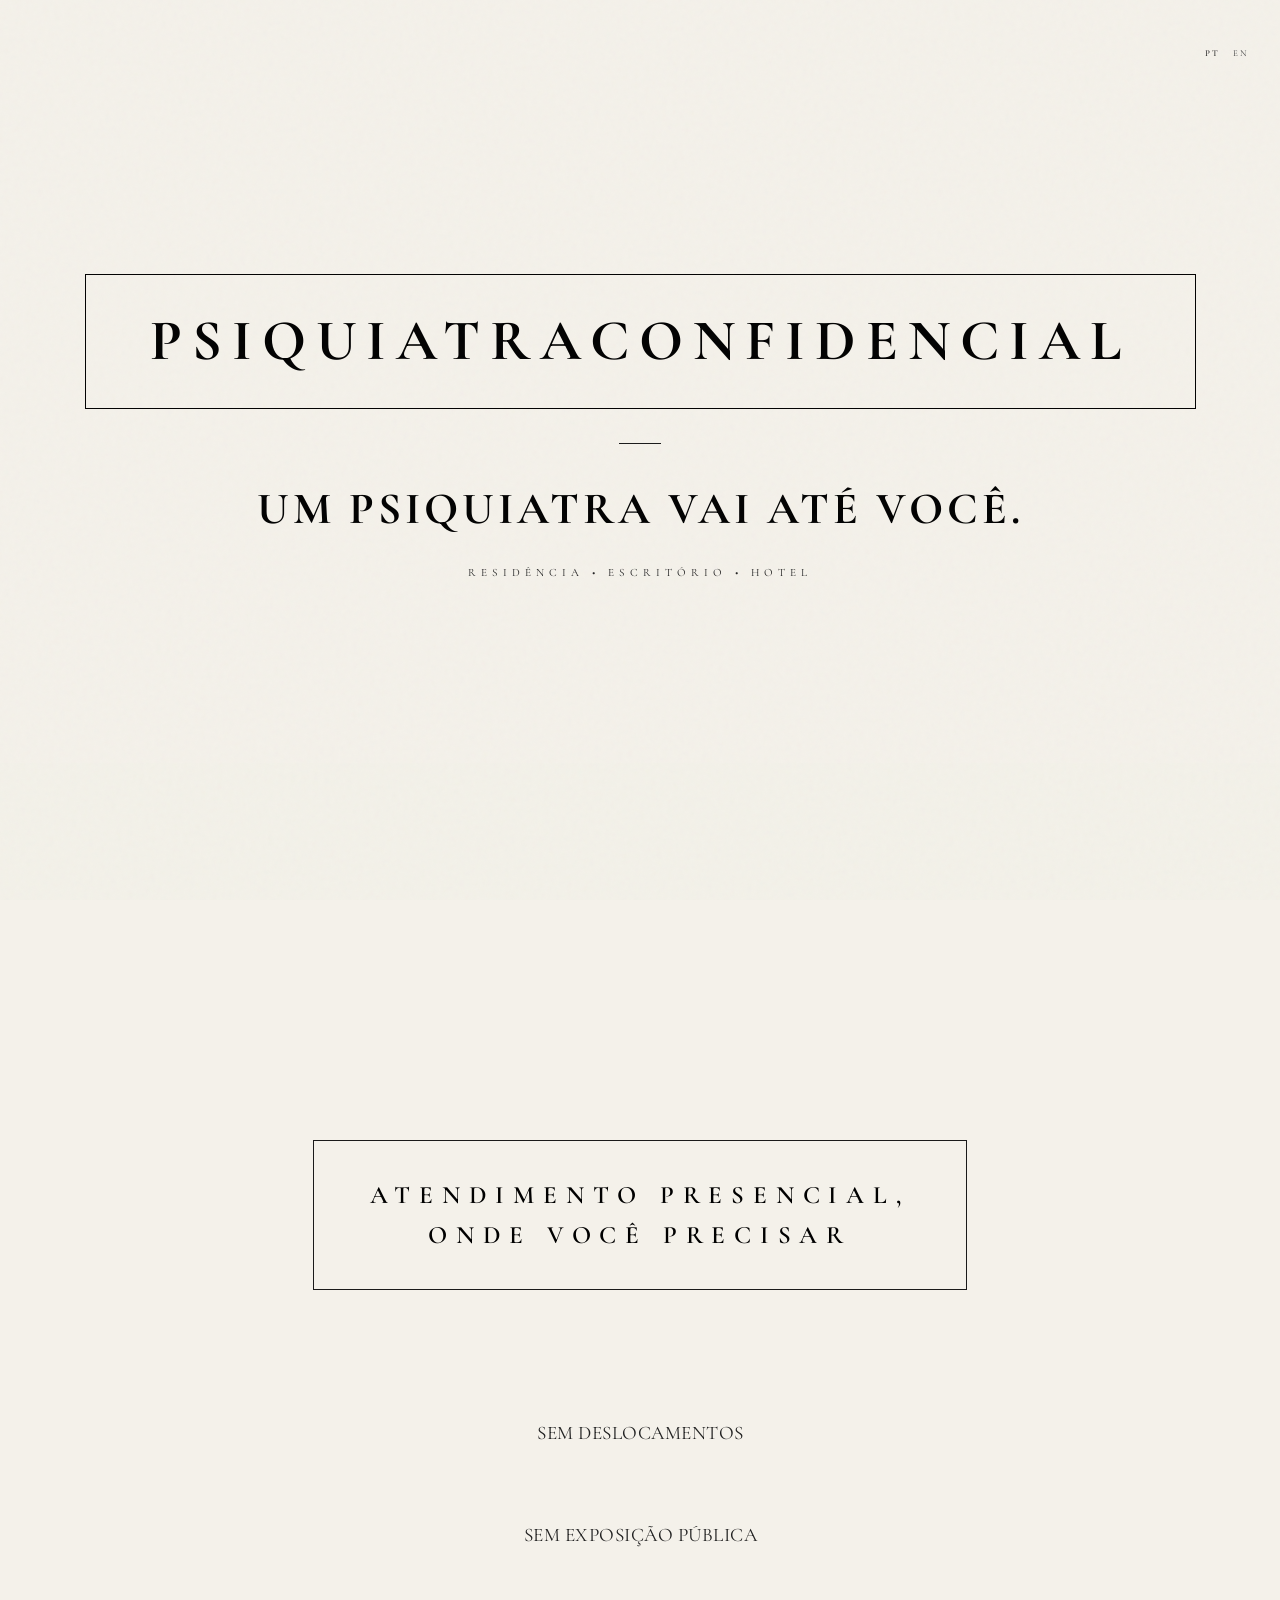
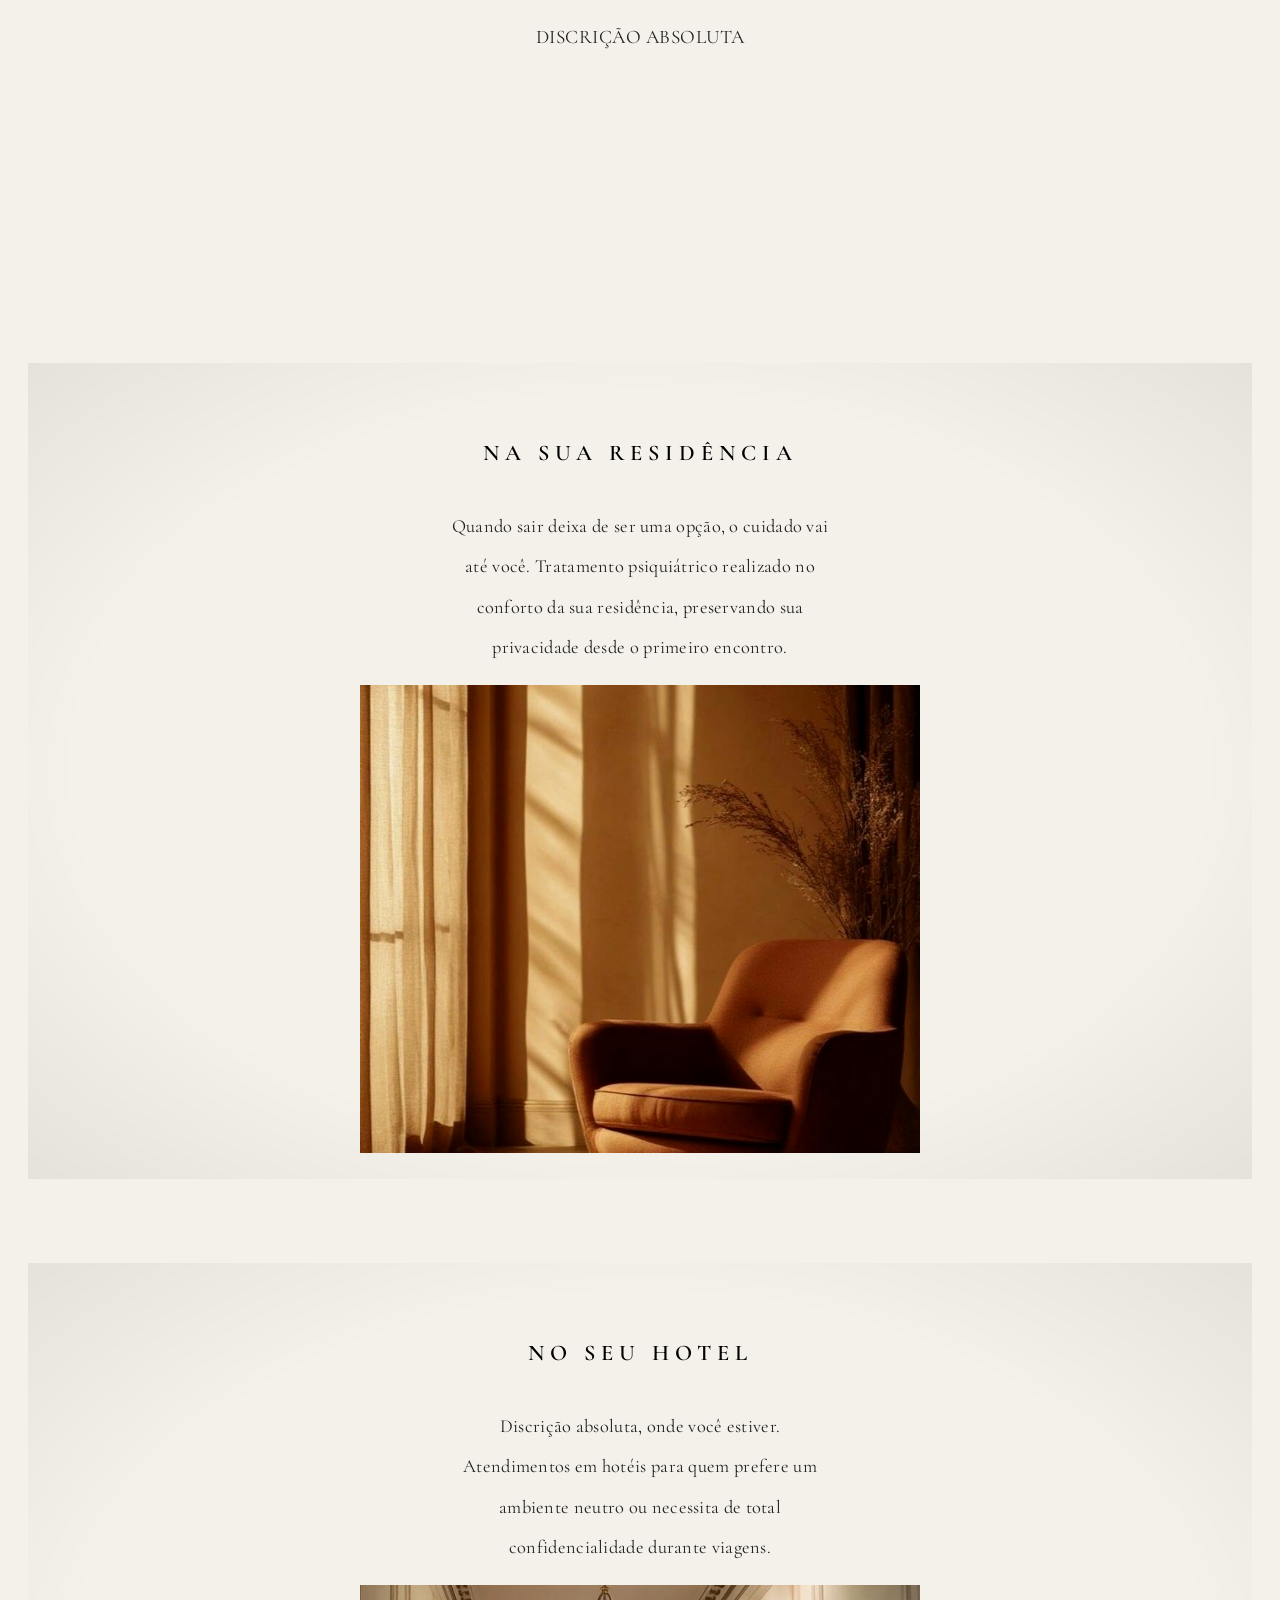
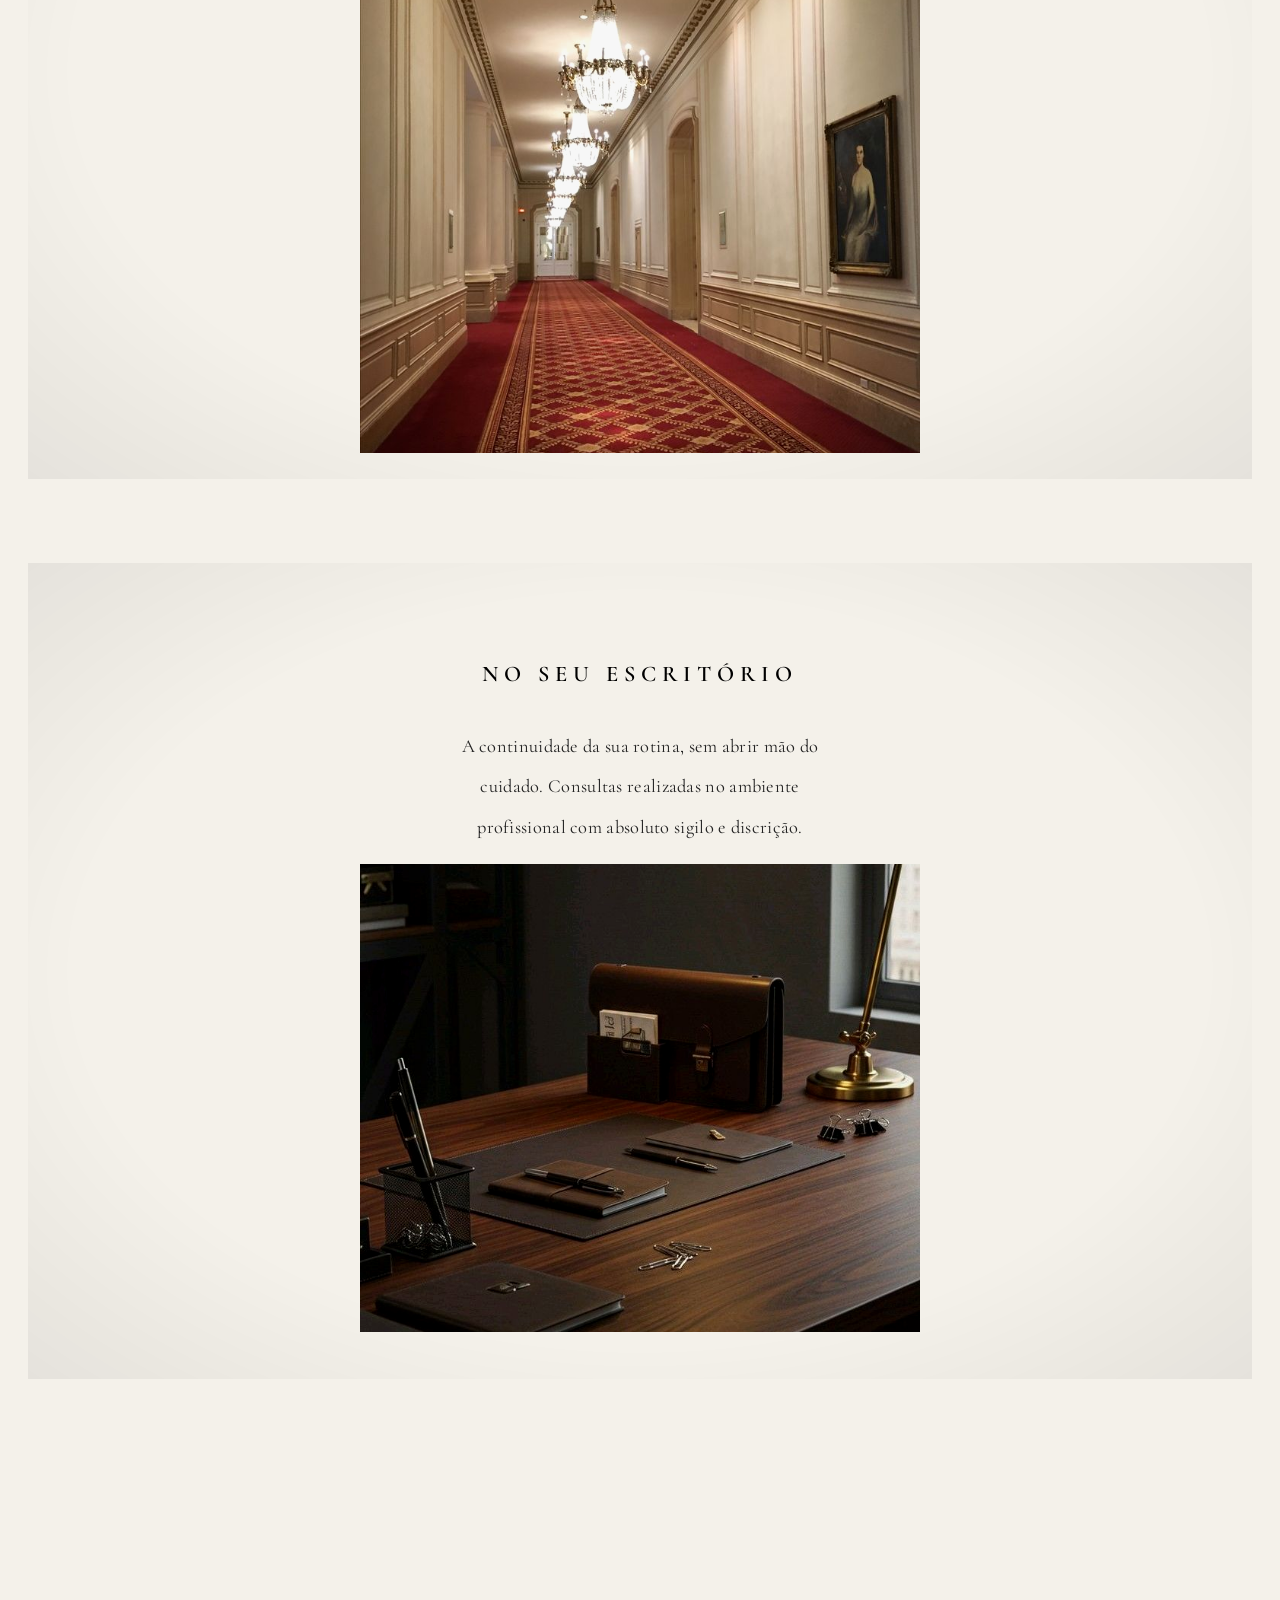
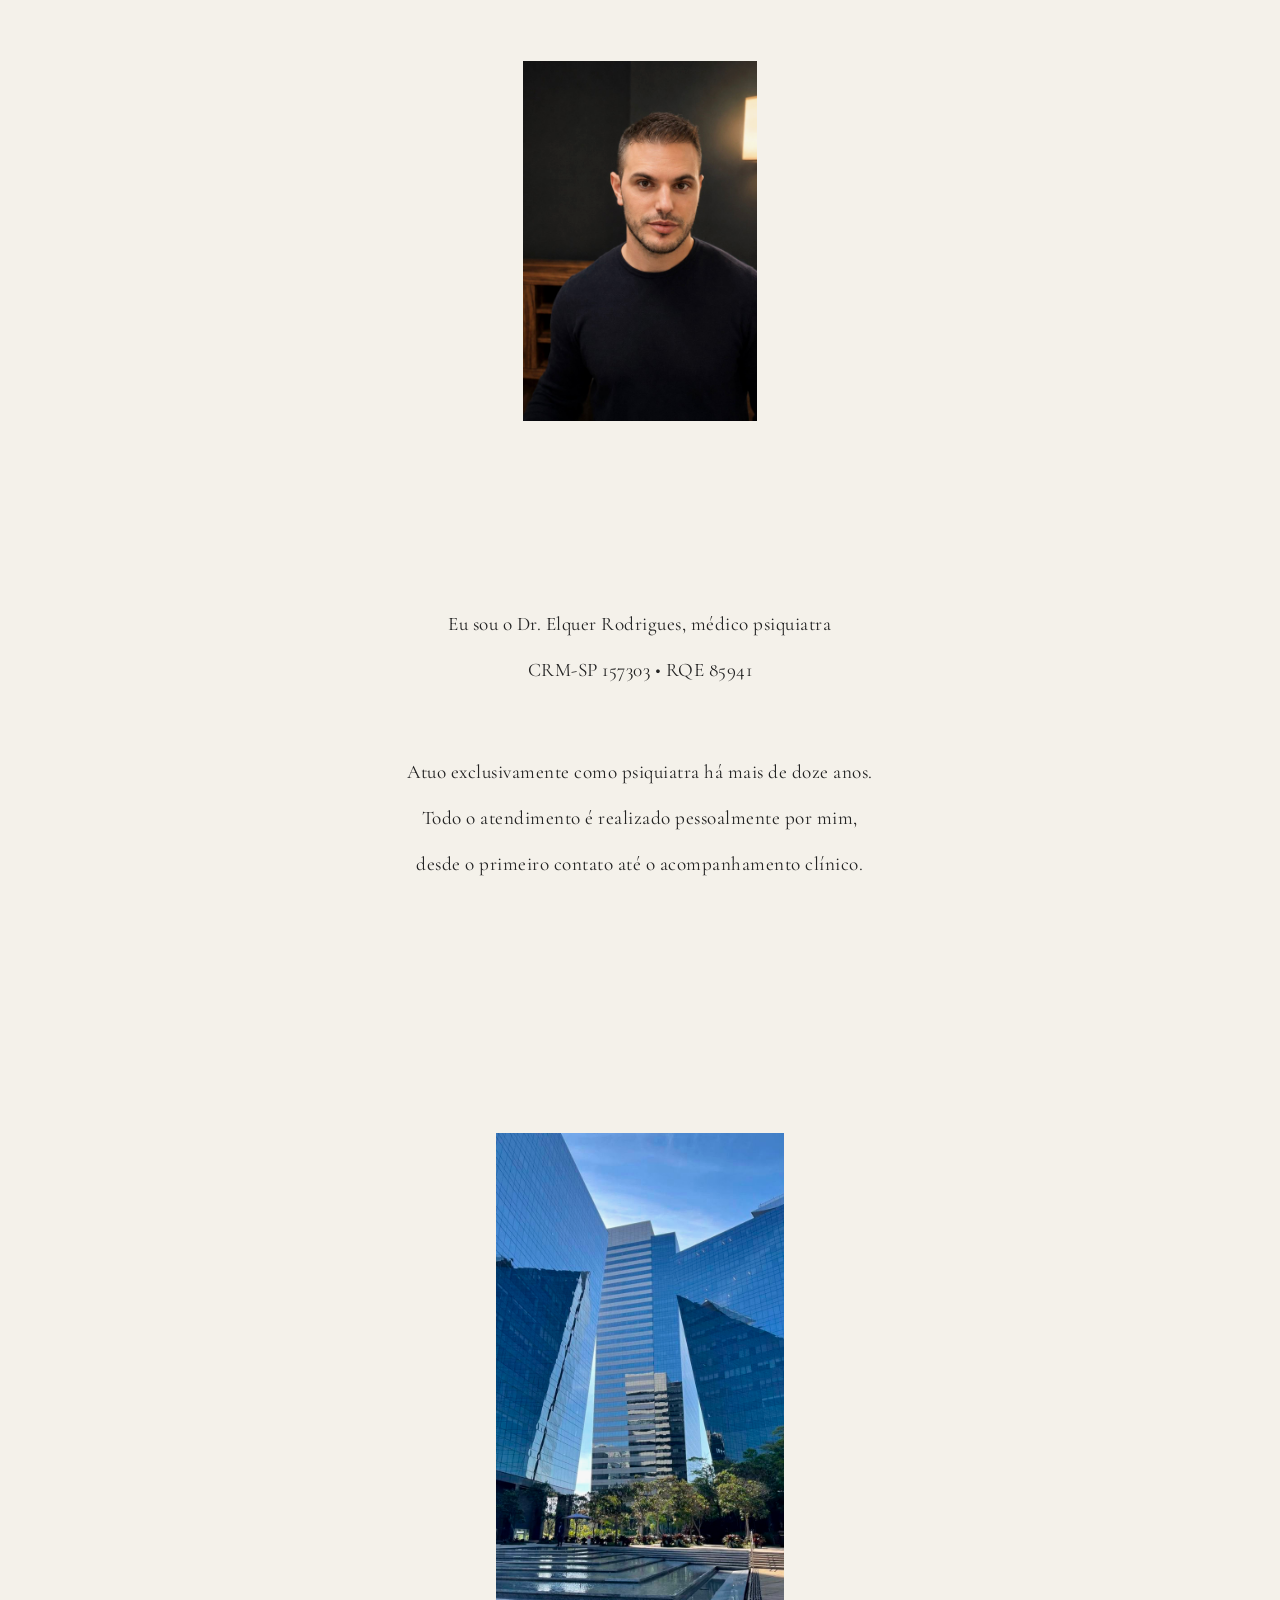
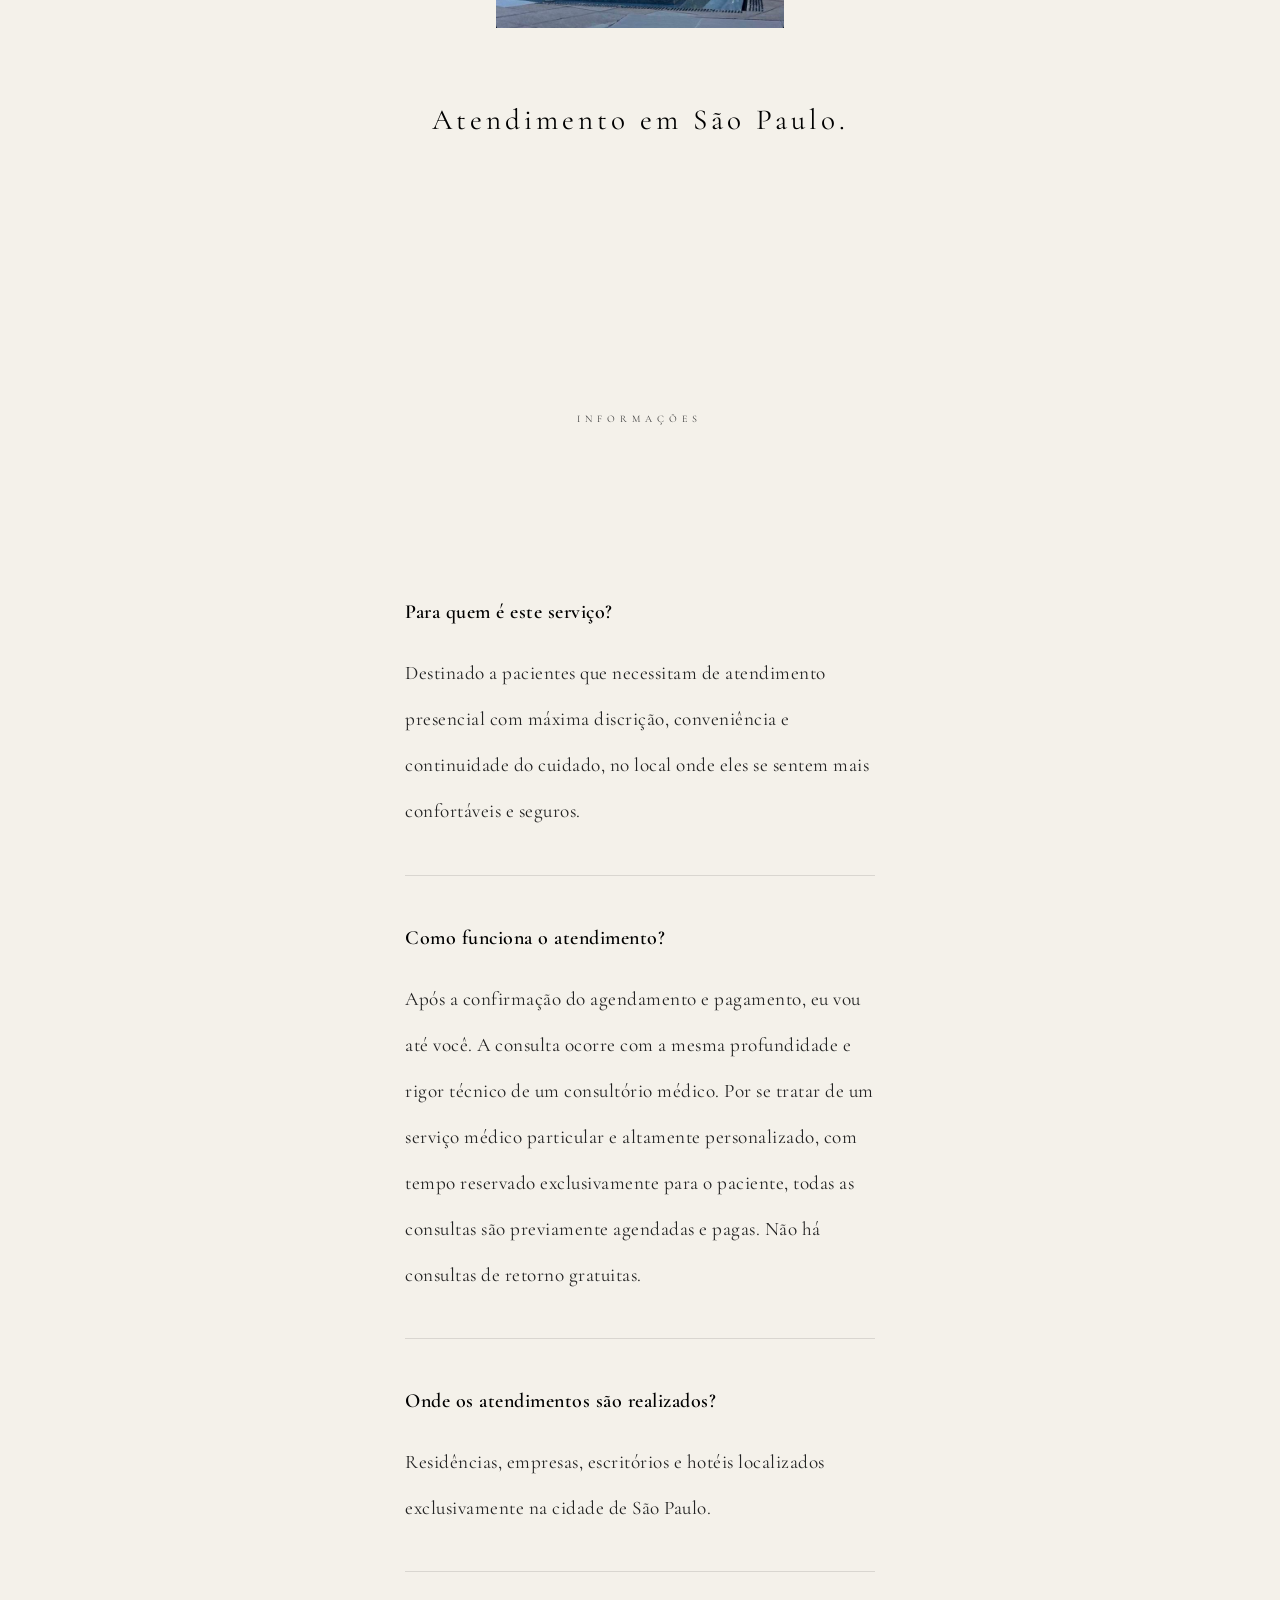
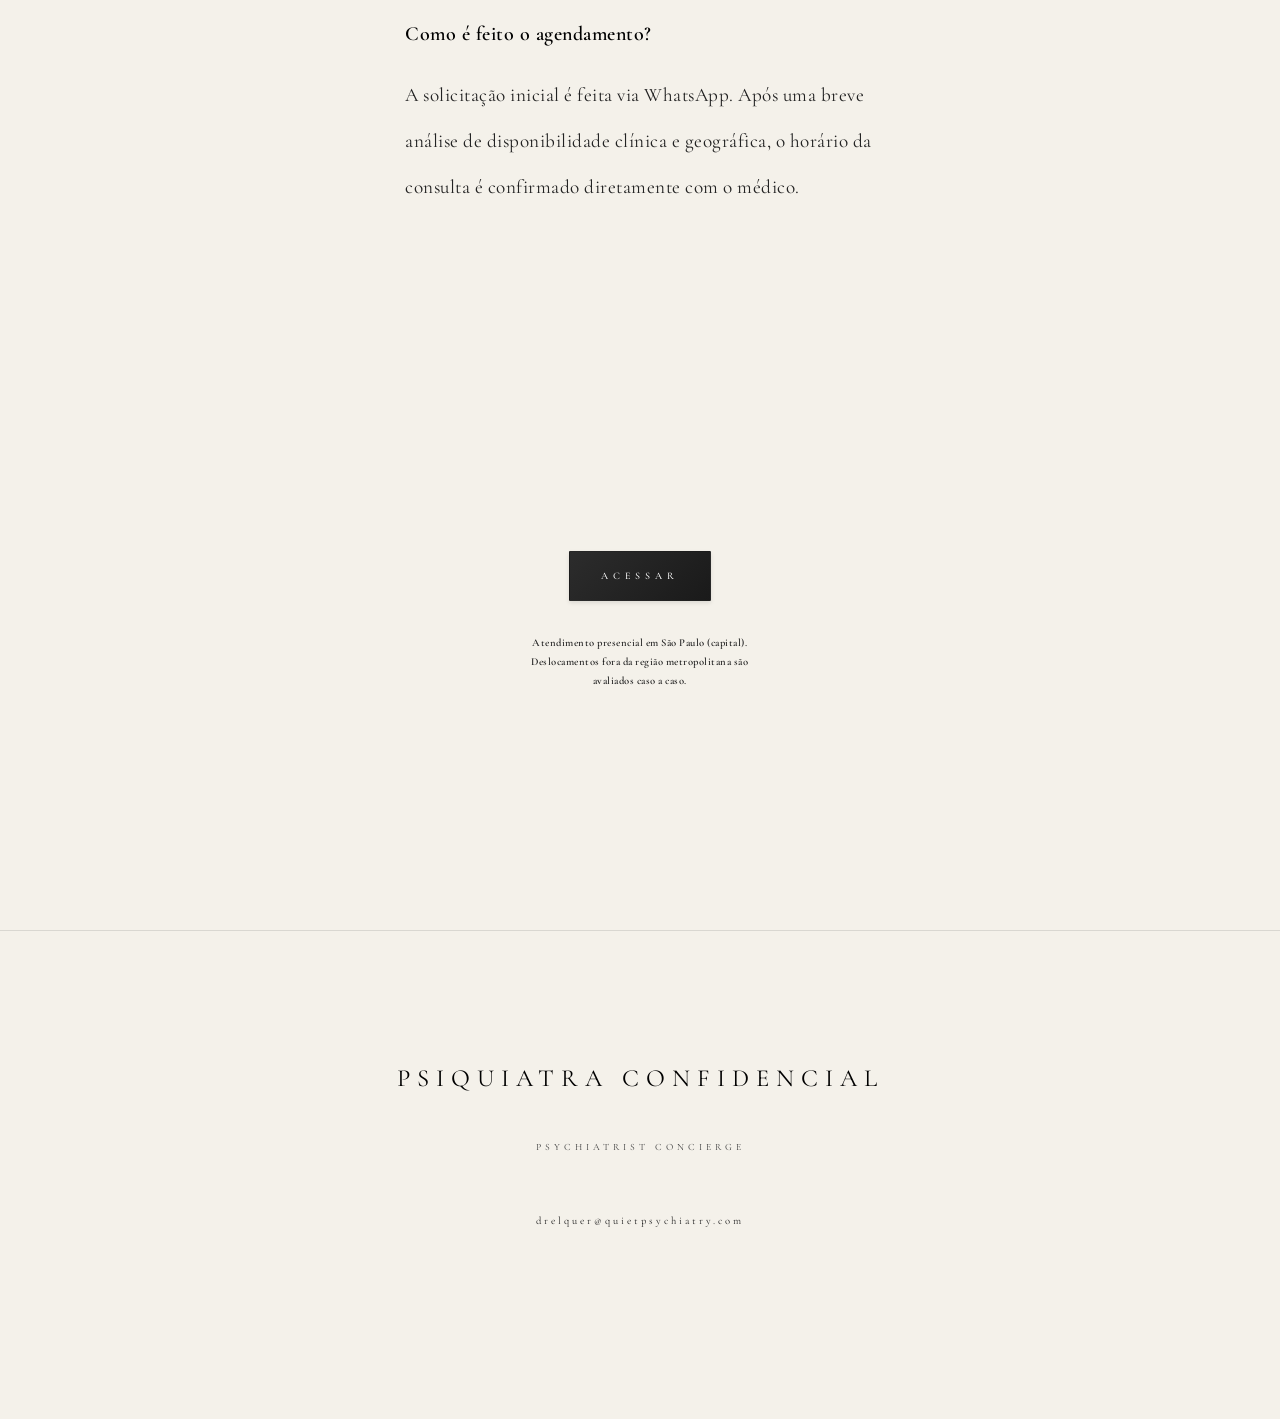
==== commit 85a48207: "Atualizar o index.html" ====
--- a/index.html
+++ b/index.html
@@ -158,45 +158,35 @@
             z-index: 1;
         }
 
+        /* ─── CAIXA DO TÍTULO ─── */
         .title-box {
             display: inline-block;
-            background-color: transparent;
-            padding: 0;
-            font-family: var(--font-primary);
-            font-size: clamp(2.8rem, 5.5vw, 4.8rem);
+            border: 1px solid #000;
+            padding: 32px 64px;
+            font-family: var(--font-primary);
+            font-size: clamp(2.0rem, 4.5vw, 4.0rem);
+            font-weight: 700;
+            letter-spacing: 10px;
+            text-transform: uppercase;
             color: #000;
-            text-transform: uppercase;
-            font-weight: 700;
-            letter-spacing: 12px;
-            line-height: 1.15;
-            text-align: center;
+            background: transparent;
             opacity: 0;
             transform: translateY(24px);
             animation: elegantFadeUp 1.4s cubic-bezier(0.16, 1, 0.3, 1) 0.6s forwards;
             position: relative;
             z-index: 2;
-        }
-
-        .hero-luxury-tag {
-            font-family: var(--font-primary);
-            font-size: 0.85rem;
-            letter-spacing: 8px;
-            text-transform: uppercase;
-            color: var(--text-light);
-            margin: 0 0 12px 0;
-            font-weight: 400;
-            opacity: 0;
-            transform: translateY(20px);
-            animation: elegantFadeUp 1.2s cubic-bezier(0.16, 1, 0.3, 1) 0.8s forwards;
-            position: relative;
-            z-index: 2;
-        }
-
+            line-height: 1.2;
+        }
+        .title-box br {
+            display: none; /* Remove a quebra para ficar em uma linha, se quiser pode manter, mas na imagem é uma linha? Na verdade a imagem mostra "PSIQUIATRA PRIVATIVO" em duas linhas? Vou deixar em uma linha para caber melhor, mas se quiser duas, pode mudar. O usuário pediu "dentro dessa caixa", então vou manter uma linha. */
+        }
+
+        /* ─── DIVISOR ─── */
         .title-divider {
             width: 60px;
             height: 1px;
             background-color: var(--text);
-            margin: 24px auto 40px auto;
+            margin: 40px auto 40px auto;
             opacity: 0;
             animation: elegantFadeUp 1.0s cubic-bezier(0.16, 1, 0.3, 1) 1.0s forwards;
             position: relative;
@@ -219,20 +209,21 @@
 
         .hero-statement {
             font-family: var(--font-primary);
-            font-size: clamp(1.5rem, 3.2vw, 2.6rem);
+            font-size: clamp(1.8rem, 3.5vw, 2.8rem);
             font-weight: 400;
             color: #000;
             margin: 0 auto 28px auto;
             line-height: 1.4;
             max-width: 800px;
             text-transform: uppercase;
-            letter-spacing: 14px;
+            letter-spacing: 8px;
             opacity: 0;
             transform: translateY(20px);
             animation: elegantFadeUp 1.4s cubic-bezier(0.16, 1, 0.3, 1) 1.2s forwards;
         }
         .hero-statement strong {
             font-weight: 700;
+            white-space: nowrap;
         }
 
         .hero-locations {
@@ -391,7 +382,7 @@
             letter-spacing: 0.3px;
         }
 
-        /* ─── BUTTON (RIMOWA) ─── */
+        /* ─── BUTTON ─── */
         .btn {
             display: inline-block;
             font-family: var(--font-primary);
@@ -602,28 +593,23 @@
 
         /* ─── RESPONSIVE ─── */
         @media(min-width: 769px) {
-            /* Desktop: redução de 30% apenas nos TÍTULOS (exceto a frase principal) */
+            /* Desktop: ajustes finos */
             .title-box {
-                font-size: clamp(2.0rem, 3.85vw, 3.36rem);
-                letter-spacing: 8px;
-            }
-            /* A frase principal volta a ter um tamanho confortável */
+                padding: 32px 64px;
+                font-size: clamp(2.0rem, 4.5vw, 4.0rem);
+                letter-spacing: 10px;
+            }
             .hero-statement {
                 font-size: clamp(1.8rem, 3.5vw, 2.8rem);
                 letter-spacing: 8px;
             }
             .hero-statement strong {
-                font-weight: 700;
                 white-space: nowrap;
                 letter-spacing: 4px;
             }
             .hero-locations {
                 font-size: 0.7rem;
                 letter-spacing: 5px;
-            }
-            .hero-luxury-tag {
-                font-size: 0.6rem;
-                letter-spacing: 6px;
             }
             .chic-box {
                 font-size: clamp(1.12rem, 1.96vw, 1.82rem);
@@ -696,20 +682,17 @@
             }
             .title-divider {
                 width: 42px;
-                margin: 17px auto 28px auto;
+                margin: 34px auto 34px auto;
             }
             .lang-nav {
                 font-size: 0.56rem;
                 gap: 14px;
             }
-            .hero-luxury-tag {
-                margin: 0 0 8px 0;
-            }
             .hero-statement {
                 margin: 0 auto 20px auto;
             }
 
-            /* Textos descritivos permanecem no tamanho original (sem redução) */
+            /* Textos descritivos permanecem no tamanho original */
             .caption-desc {
                 font-size: 1.15rem;
                 letter-spacing: 0.3px;
@@ -741,14 +724,22 @@
                 margin-bottom: var(--space-lg);
             }
 
-            /* No mobile, a frase principal fica em uma linha, com tamanho adequado */
+            .title-box {
+                padding: 20px 28px;
+                font-size: clamp(1.6rem, 6vw, 2.8rem);
+                letter-spacing: 6px;
+                border-width: 1px;
+            }
+            .title-box br {
+                display: inline; /* Em mobile, pode quebrar se necessário, mas vou manter inline para não forçar quebra */
+            }
+
             .hero-statement {
                 font-size: clamp(1.0rem, 4vw, 1.5rem);
                 letter-spacing: 3px;
                 white-space: normal;
             }
             .hero-statement strong {
-                font-weight: 700;
                 white-space: nowrap;
                 letter-spacing: 2px;
                 font-size: clamp(1.0rem, 4vw, 1.5rem);
@@ -903,16 +894,10 @@
 
             .title-divider {
                 width: 44px;
-                margin: 18px auto 30px auto;
-            }
-            .title-box {
-                padding: 0;
-                font-size: clamp(2rem, 6.5vw, 3.2rem);
-                letter-spacing: 6px;
+                margin: 28px auto 28px auto;
             }
             .hero-luxury-tag {
-                font-size: 0.75rem;
-                letter-spacing: 6px;
+                display: none; /* Garantir que não apareça */
             }
             .secure-alt-contact {
                 font-size: 0.9rem;
@@ -947,8 +932,13 @@
                 padding: 14px 24px;
                 letter-spacing: 5px;
             }
+            .title-box {
+                padding: 16px 20px;
+                font-size: clamp(1.2rem, 5vw, 2.0rem);
+                letter-spacing: 4px;
+            }
             .hero-statement strong {
-                font-size: clamp(0.9rem, 4vw, 1.2rem);
+                font-size: clamp(0.85rem, 4vw, 1.1rem);
                 letter-spacing: 1px;
             }
         }
@@ -970,6 +960,7 @@
         <header>
             <div class="hero-overlay"></div>
 
+            <!-- Título dentro da caixa -->
             <div class="title-box">PSIQUIATRA<br>CONFIDENCIAL</div>
 
             <div class="title-divider"></div>
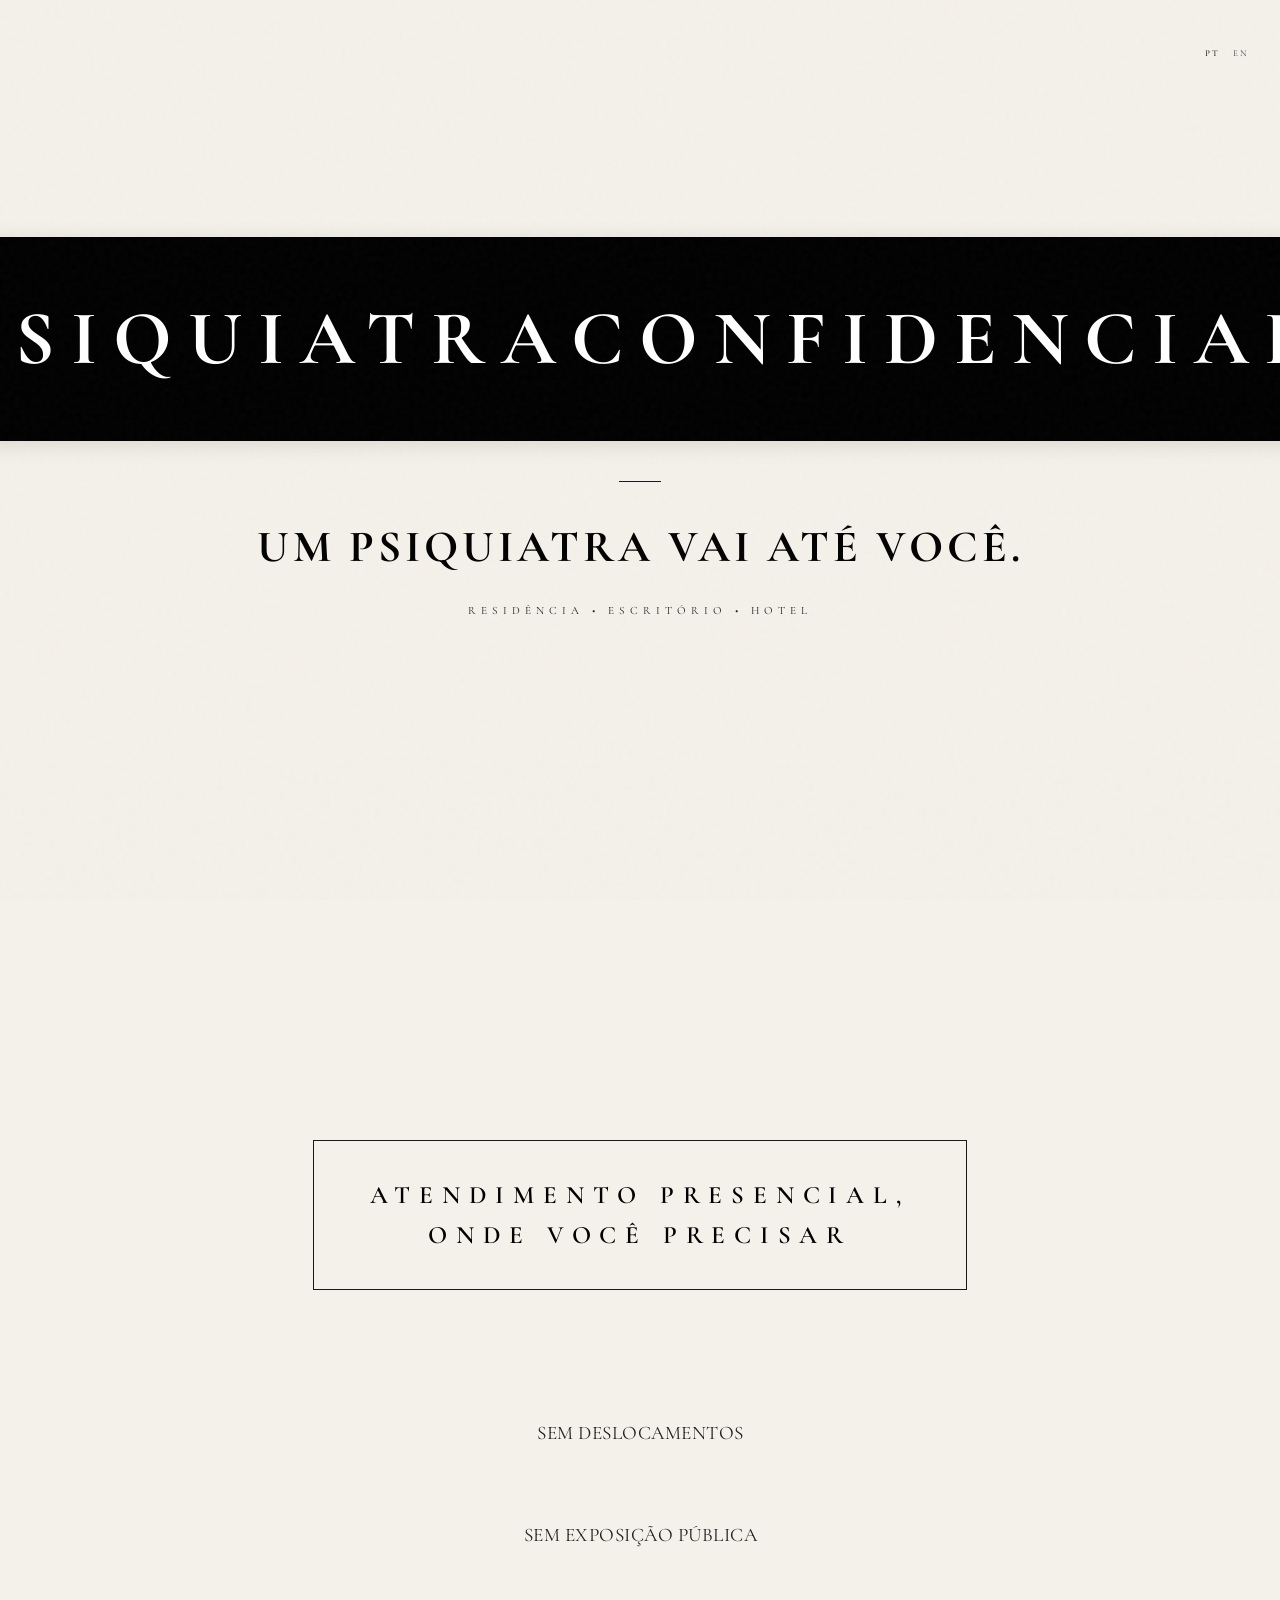
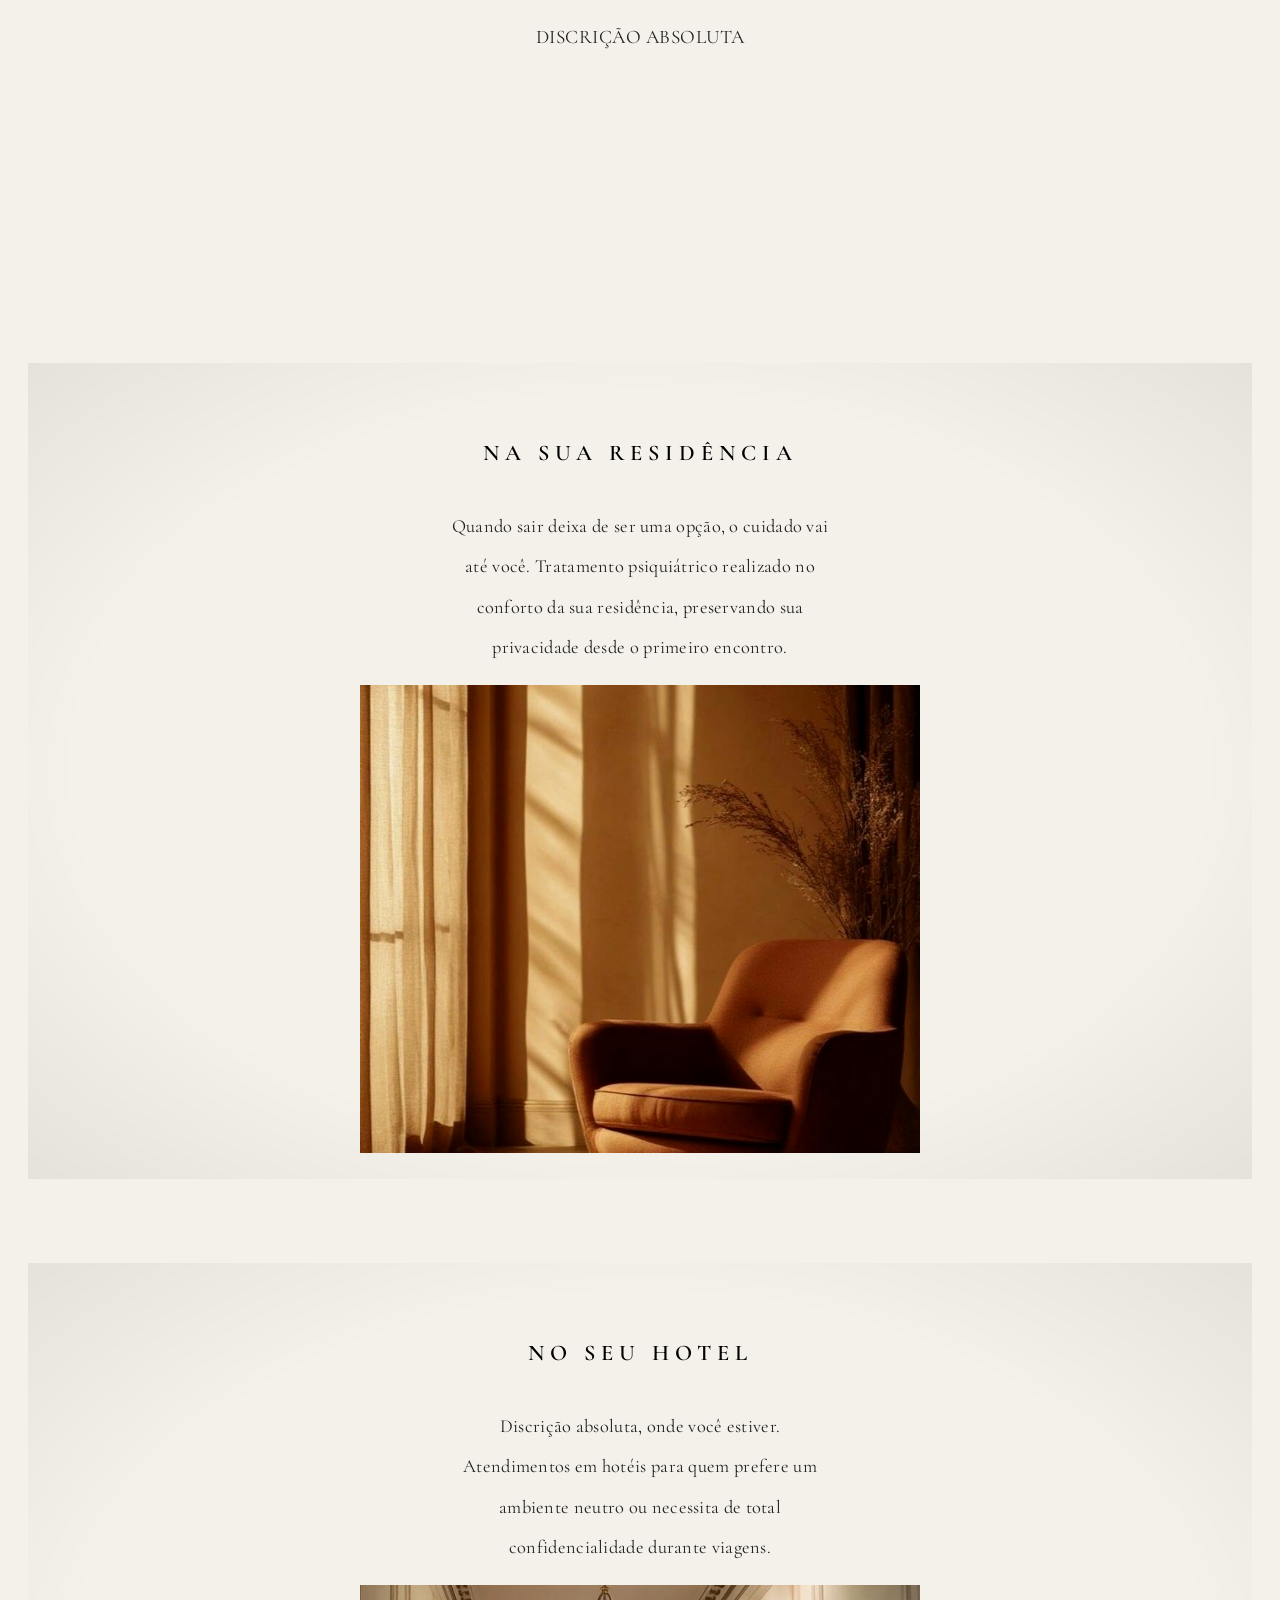
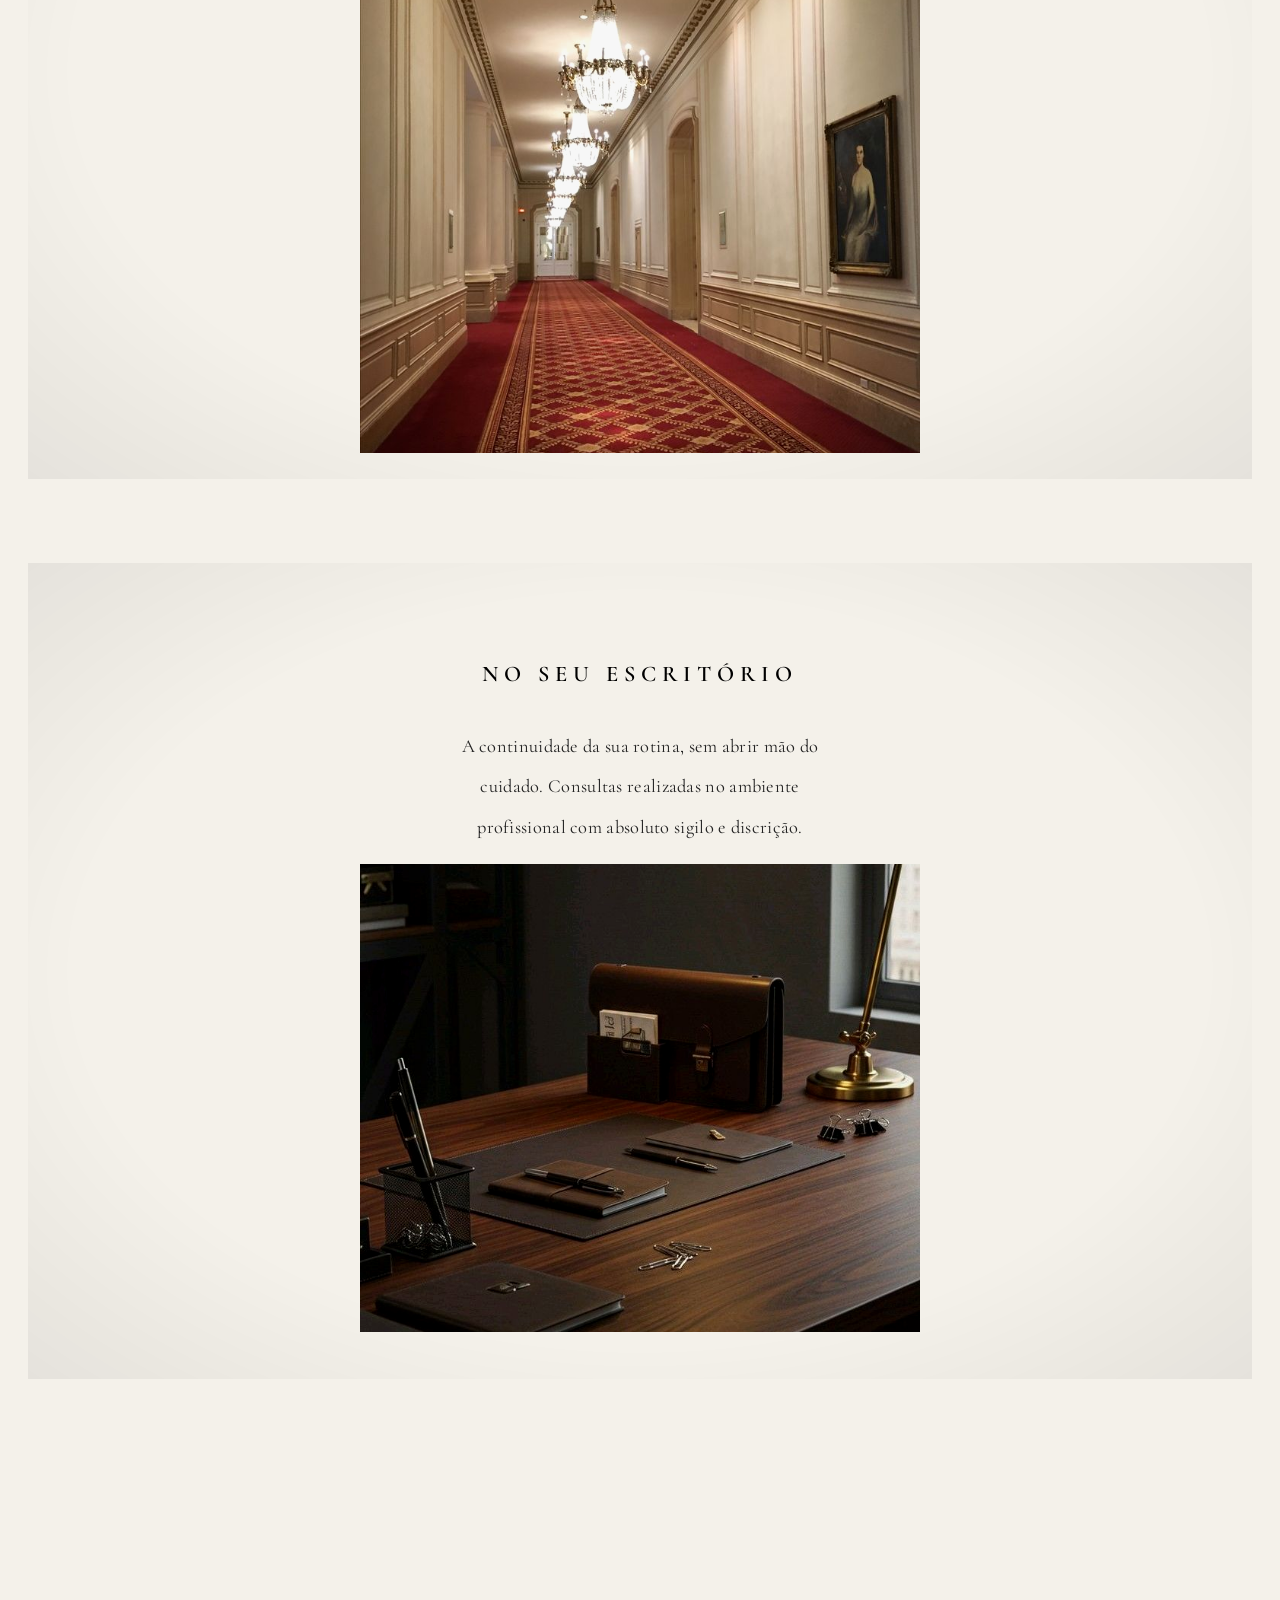
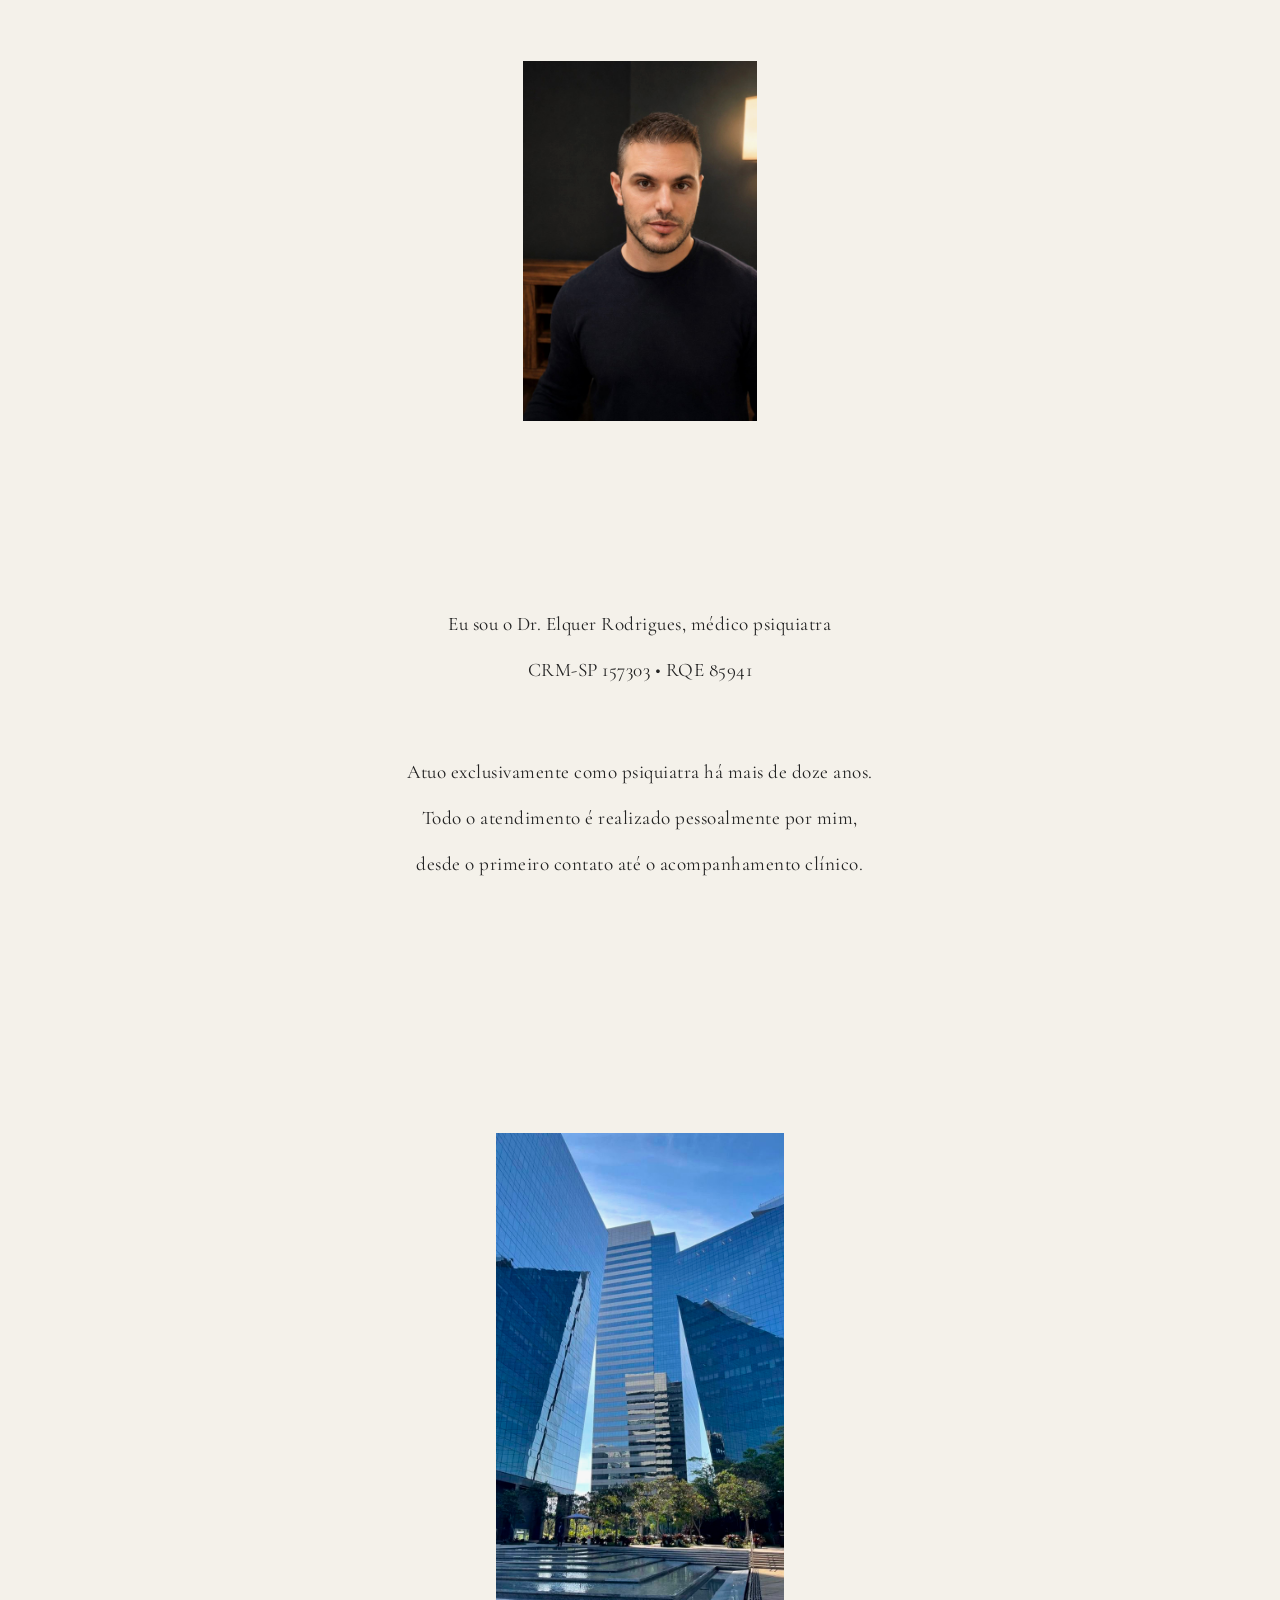
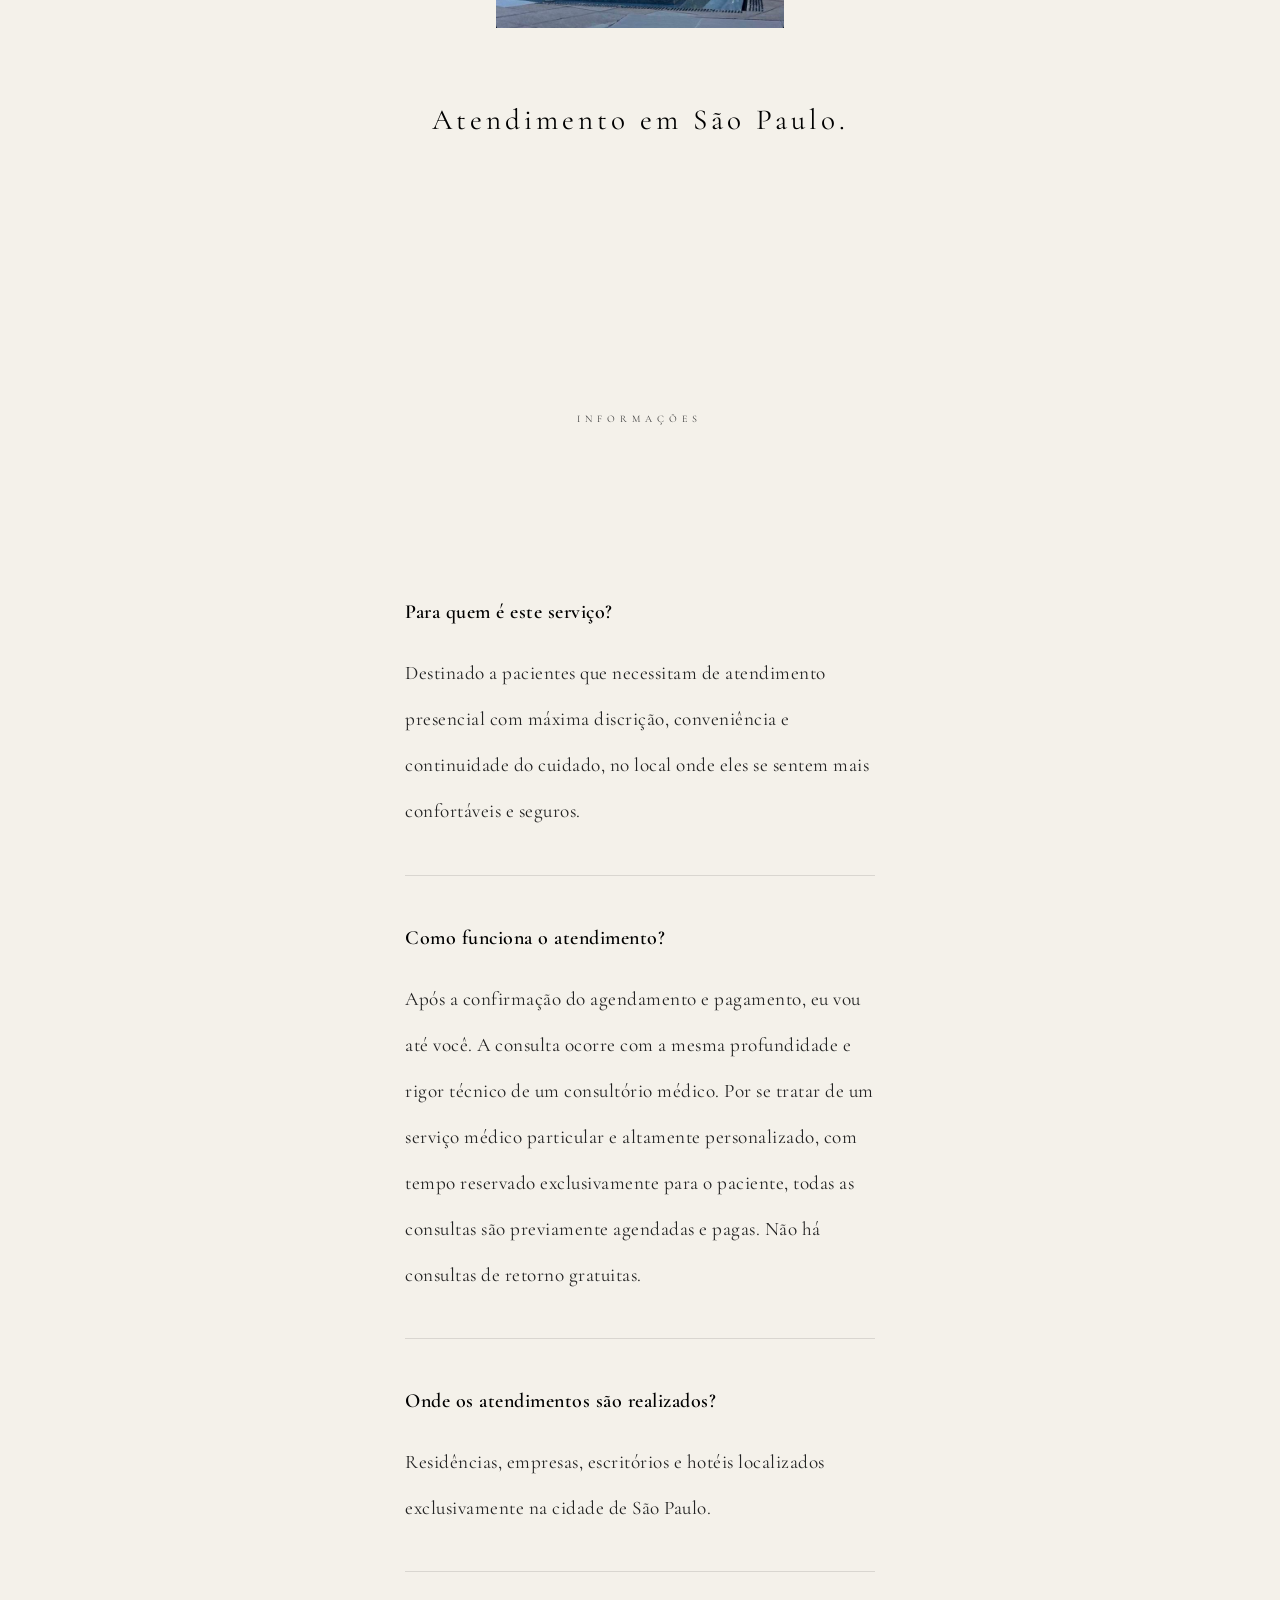
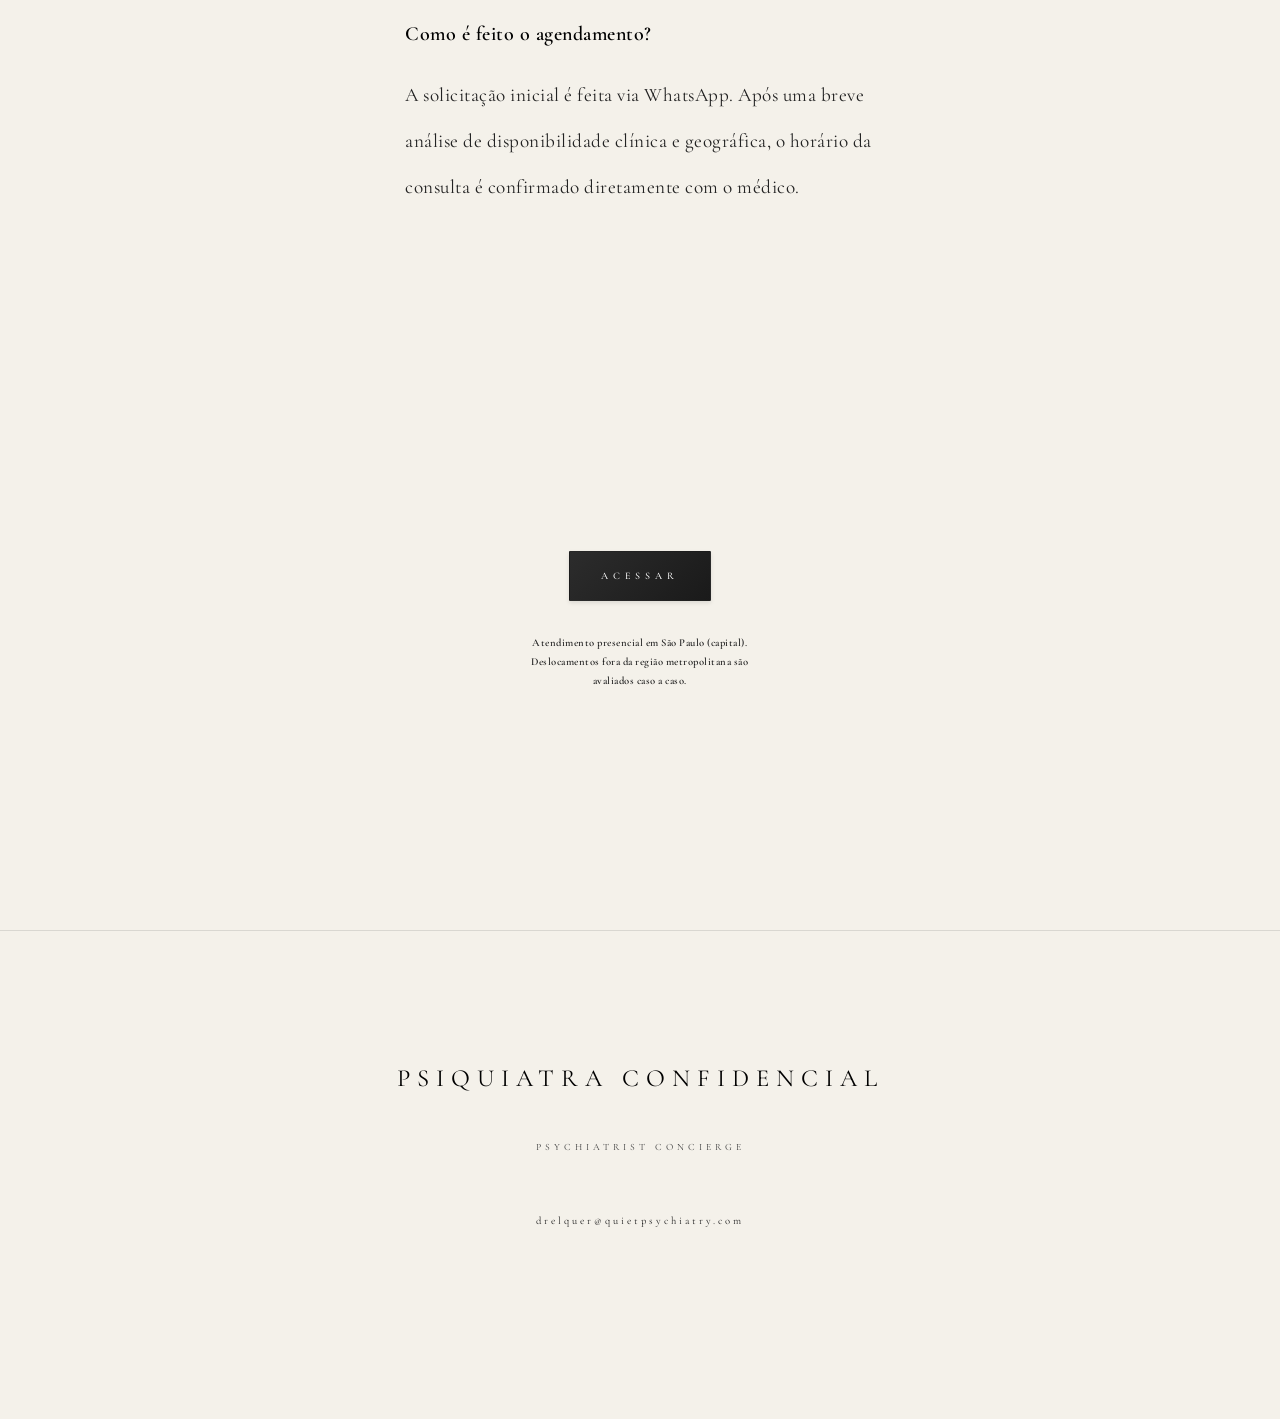
==== commit 1742e5ac: "Atualizar o index.html" ====
--- a/index.html
+++ b/index.html
@@ -158,27 +158,28 @@
             z-index: 1;
         }
 
-        /* ─── CAIXA DO TÍTULO ─── */
+        /* ─── CAIXA PRETA COM TEXTO BRANCO ─── */
         .title-box {
             display: inline-block;
-            border: 1px solid #000;
-            padding: 32px 64px;
-            font-family: var(--font-primary);
-            font-size: clamp(2.0rem, 4.5vw, 4.0rem);
+            background-color: #000;
+            border: none;
+            padding: 48px 80px;
+            font-family: var(--font-primary);
+            font-size: clamp(2.8rem, 6vw, 5.2rem);
             font-weight: 700;
-            letter-spacing: 10px;
+            letter-spacing: 14px;
             text-transform: uppercase;
-            color: #000;
-            background: transparent;
+            color: #fff;
             opacity: 0;
             transform: translateY(24px);
             animation: elegantFadeUp 1.4s cubic-bezier(0.16, 1, 0.3, 1) 0.6s forwards;
             position: relative;
             z-index: 2;
             line-height: 1.2;
+            box-shadow: 0 4px 20px rgba(0,0,0,0.1);
         }
         .title-box br {
-            display: none; /* Remove a quebra para ficar em uma linha, se quiser pode manter, mas na imagem é uma linha? Na verdade a imagem mostra "PSIQUIATRA PRIVATIVO" em duas linhas? Vou deixar em uma linha para caber melhor, mas se quiser duas, pode mudar. O usuário pediu "dentro dessa caixa", então vou manter uma linha. */
+            display: none; /* Mantém em uma linha */
         }
 
         /* ─── DIVISOR ─── */
@@ -186,7 +187,7 @@
             width: 60px;
             height: 1px;
             background-color: var(--text);
-            margin: 40px auto 40px auto;
+            margin: 50px auto 40px auto;
             opacity: 0;
             animation: elegantFadeUp 1.0s cubic-bezier(0.16, 1, 0.3, 1) 1.0s forwards;
             position: relative;
@@ -593,11 +594,10 @@
 
         /* ─── RESPONSIVE ─── */
         @media(min-width: 769px) {
-            /* Desktop: ajustes finos */
             .title-box {
-                padding: 32px 64px;
-                font-size: clamp(2.0rem, 4.5vw, 4.0rem);
-                letter-spacing: 10px;
+                padding: 56px 100px;
+                font-size: clamp(3.2rem, 6vw, 5.6rem);
+                letter-spacing: 16px;
             }
             .hero-statement {
                 font-size: clamp(1.8rem, 3.5vw, 2.8rem);
@@ -682,7 +682,7 @@
             }
             .title-divider {
                 width: 42px;
-                margin: 34px auto 34px auto;
+                margin: 40px auto 34px auto;
             }
             .lang-nav {
                 font-size: 0.56rem;
@@ -691,8 +691,6 @@
             .hero-statement {
                 margin: 0 auto 20px auto;
             }
-
-            /* Textos descritivos permanecem no tamanho original */
             .caption-desc {
                 font-size: 1.15rem;
                 letter-spacing: 0.3px;
@@ -725,13 +723,14 @@
             }
 
             .title-box {
-                padding: 20px 28px;
-                font-size: clamp(1.6rem, 6vw, 2.8rem);
-                letter-spacing: 6px;
-                border-width: 1px;
+                padding: 28px 40px;
+                font-size: clamp(2.0rem, 7vw, 3.2rem);
+                letter-spacing: 8px;
+                background-color: #000;
+                color: #fff;
             }
             .title-box br {
-                display: inline; /* Em mobile, pode quebrar se necessário, mas vou manter inline para não forçar quebra */
+                display: inline;
             }
 
             .hero-statement {
@@ -894,10 +893,10 @@
 
             .title-divider {
                 width: 44px;
-                margin: 28px auto 28px auto;
+                margin: 32px auto 28px auto;
             }
             .hero-luxury-tag {
-                display: none; /* Garantir que não apareça */
+                display: none;
             }
             .secure-alt-contact {
                 font-size: 0.9rem;
@@ -933,9 +932,9 @@
                 letter-spacing: 5px;
             }
             .title-box {
-                padding: 16px 20px;
-                font-size: clamp(1.2rem, 5vw, 2.0rem);
-                letter-spacing: 4px;
+                padding: 20px 24px;
+                font-size: clamp(1.6rem, 6vw, 2.4rem);
+                letter-spacing: 5px;
             }
             .hero-statement strong {
                 font-size: clamp(0.85rem, 4vw, 1.1rem);
@@ -960,7 +959,7 @@
         <header>
             <div class="hero-overlay"></div>
 
-            <!-- Título dentro da caixa -->
+            <!-- Título dentro da caixa preta com texto branco -->
             <div class="title-box">PSIQUIATRA<br>CONFIDENCIAL</div>
 
             <div class="title-divider"></div>
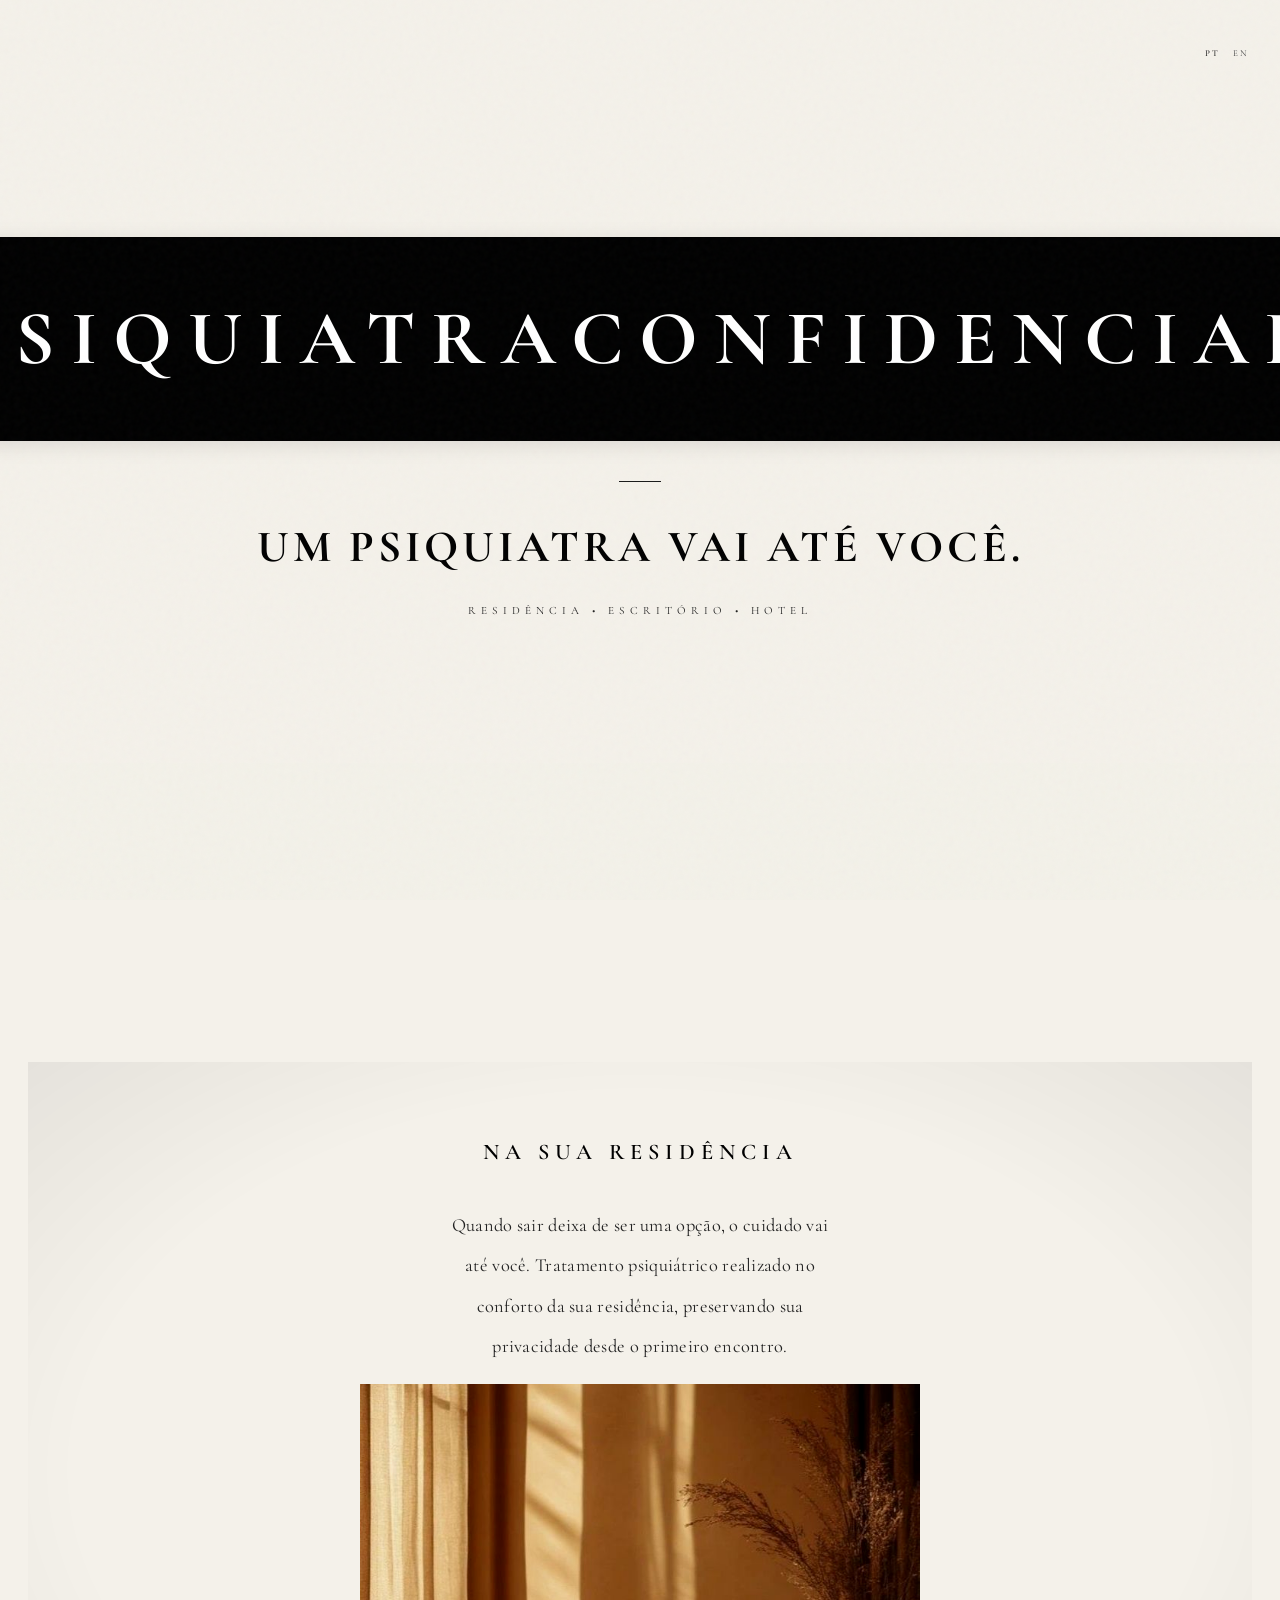
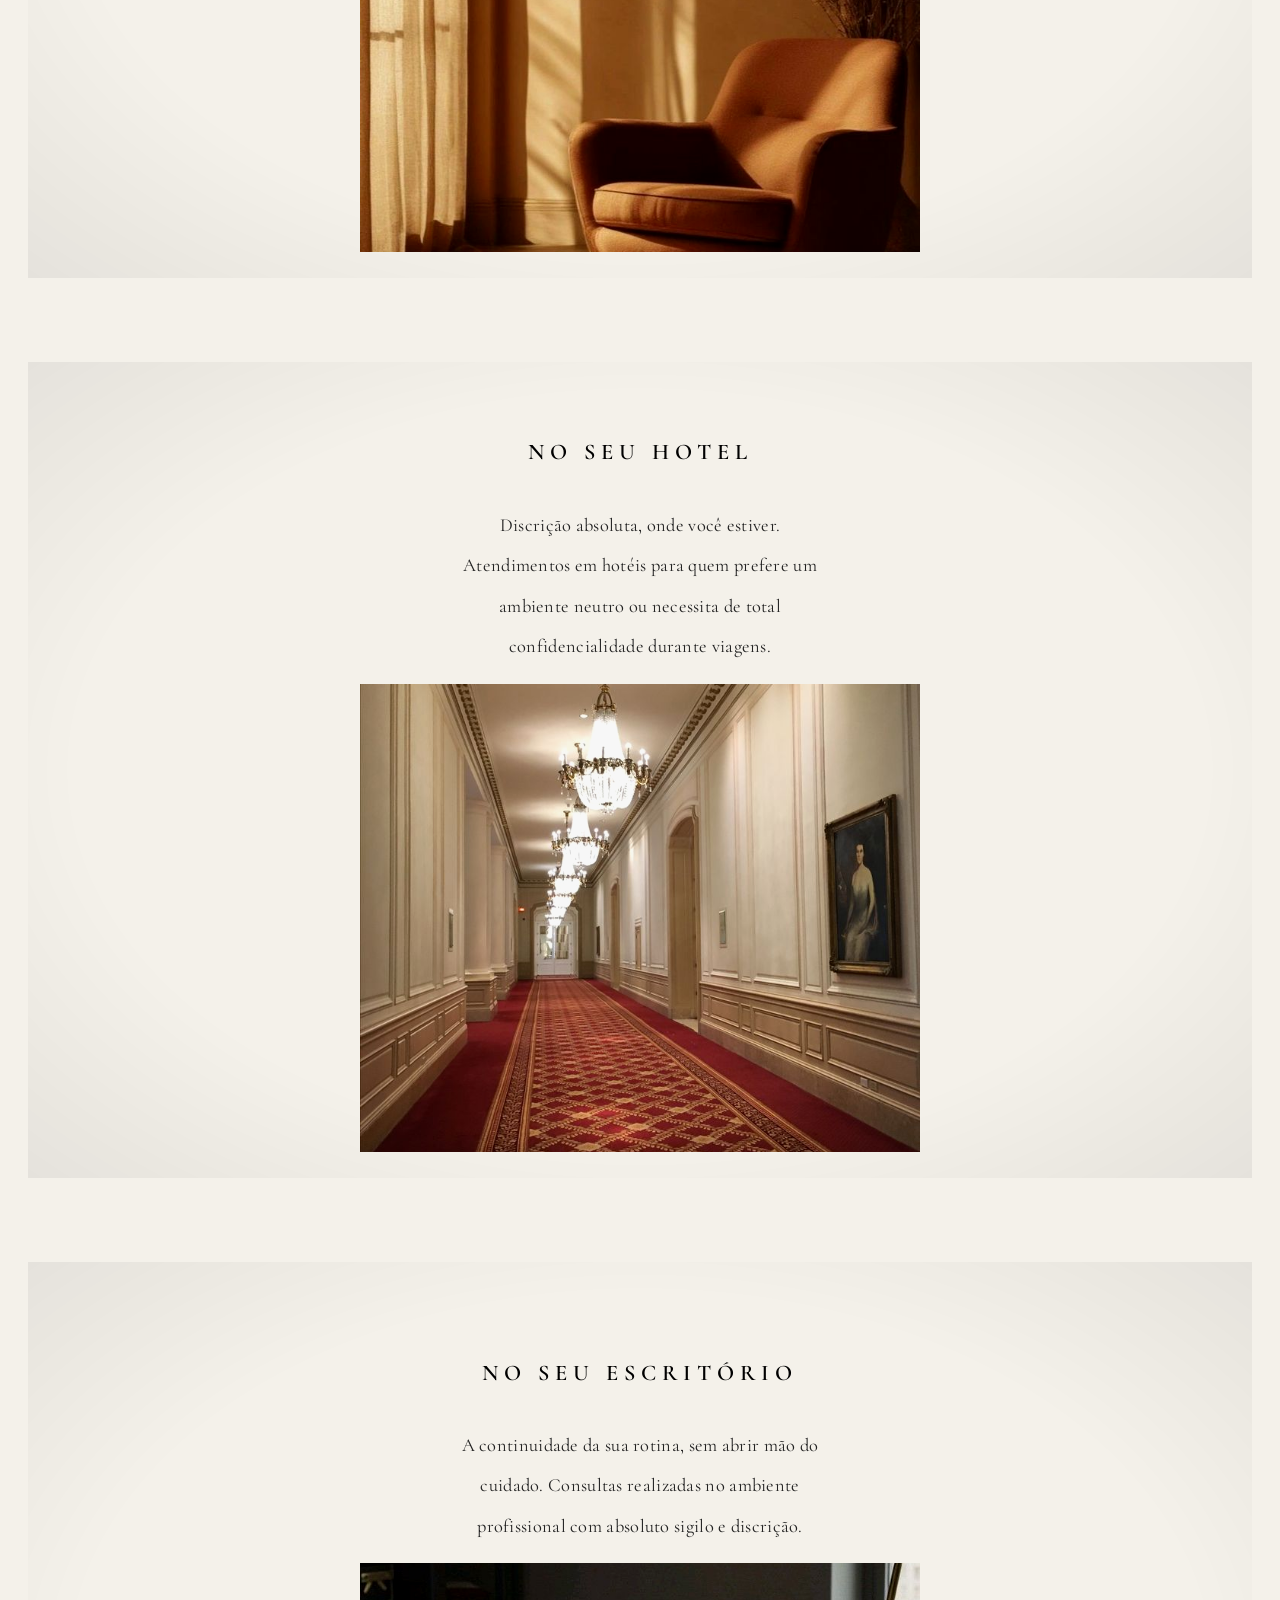
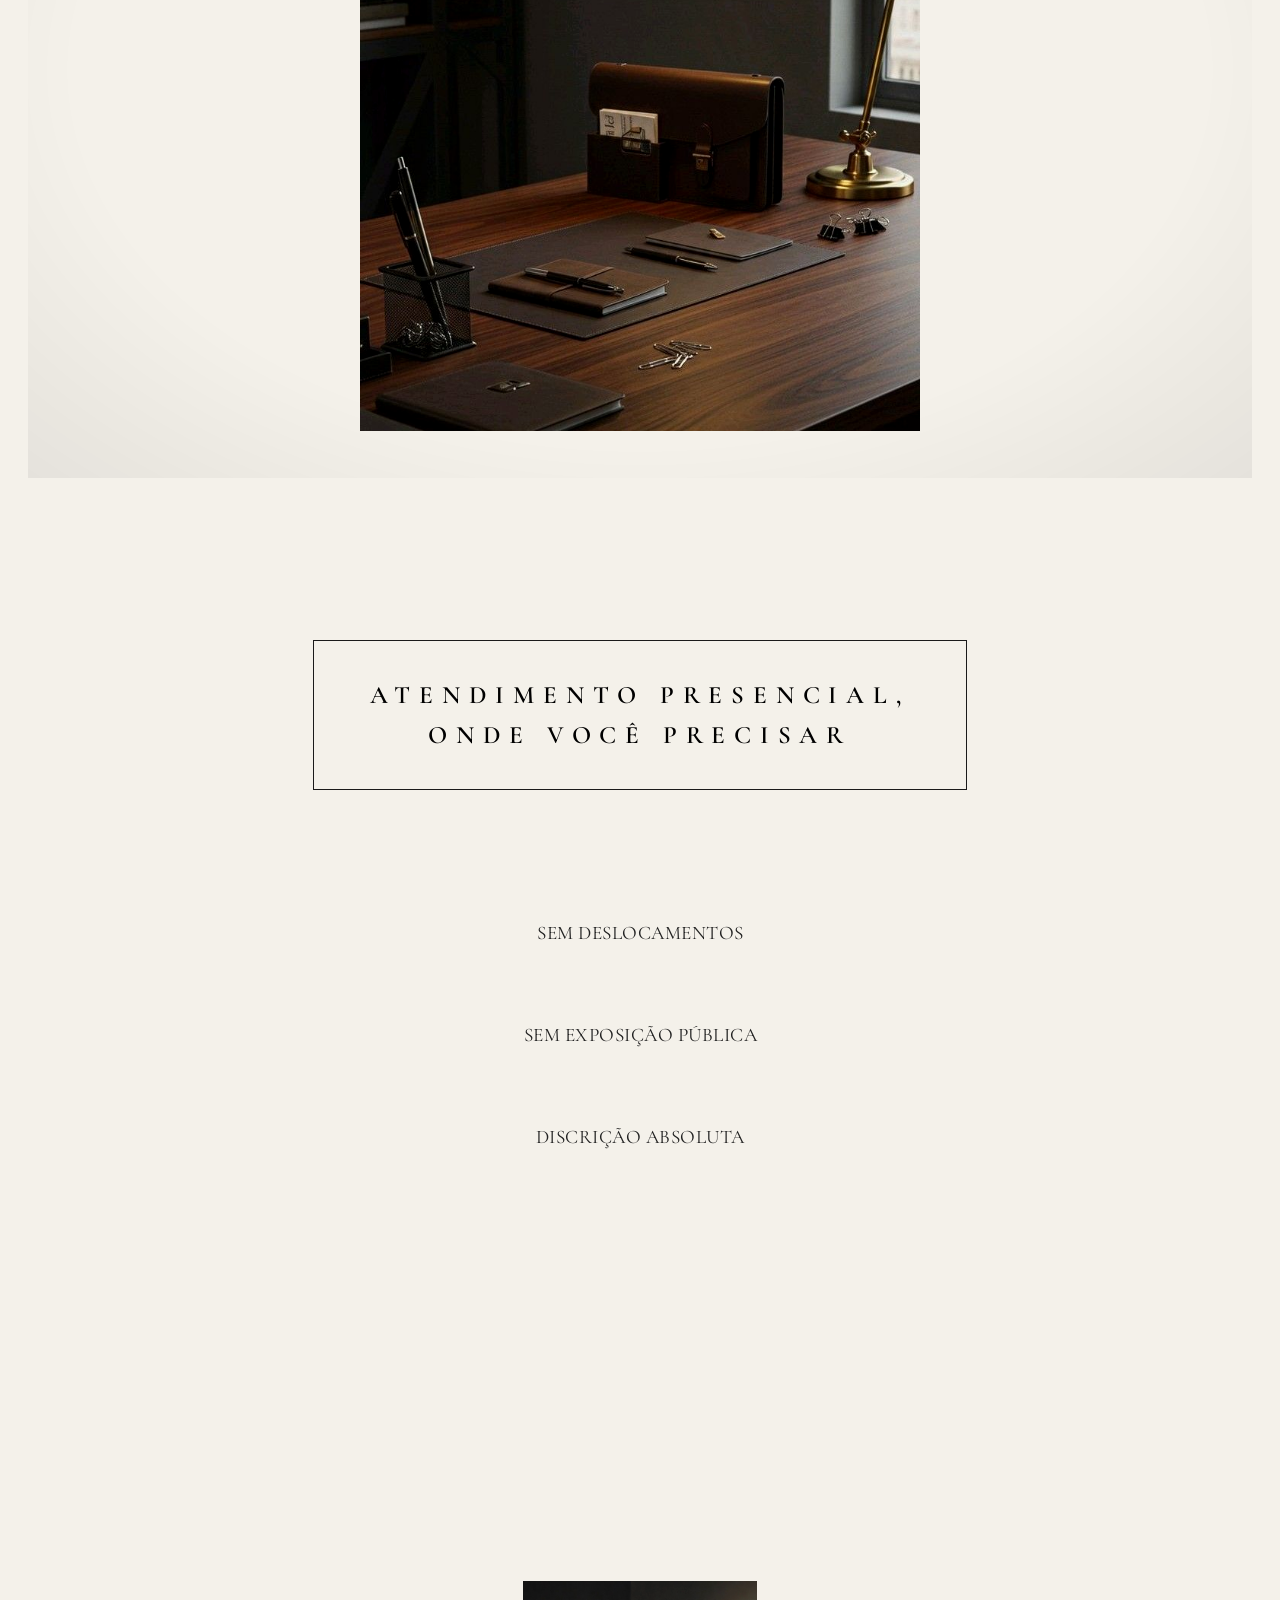
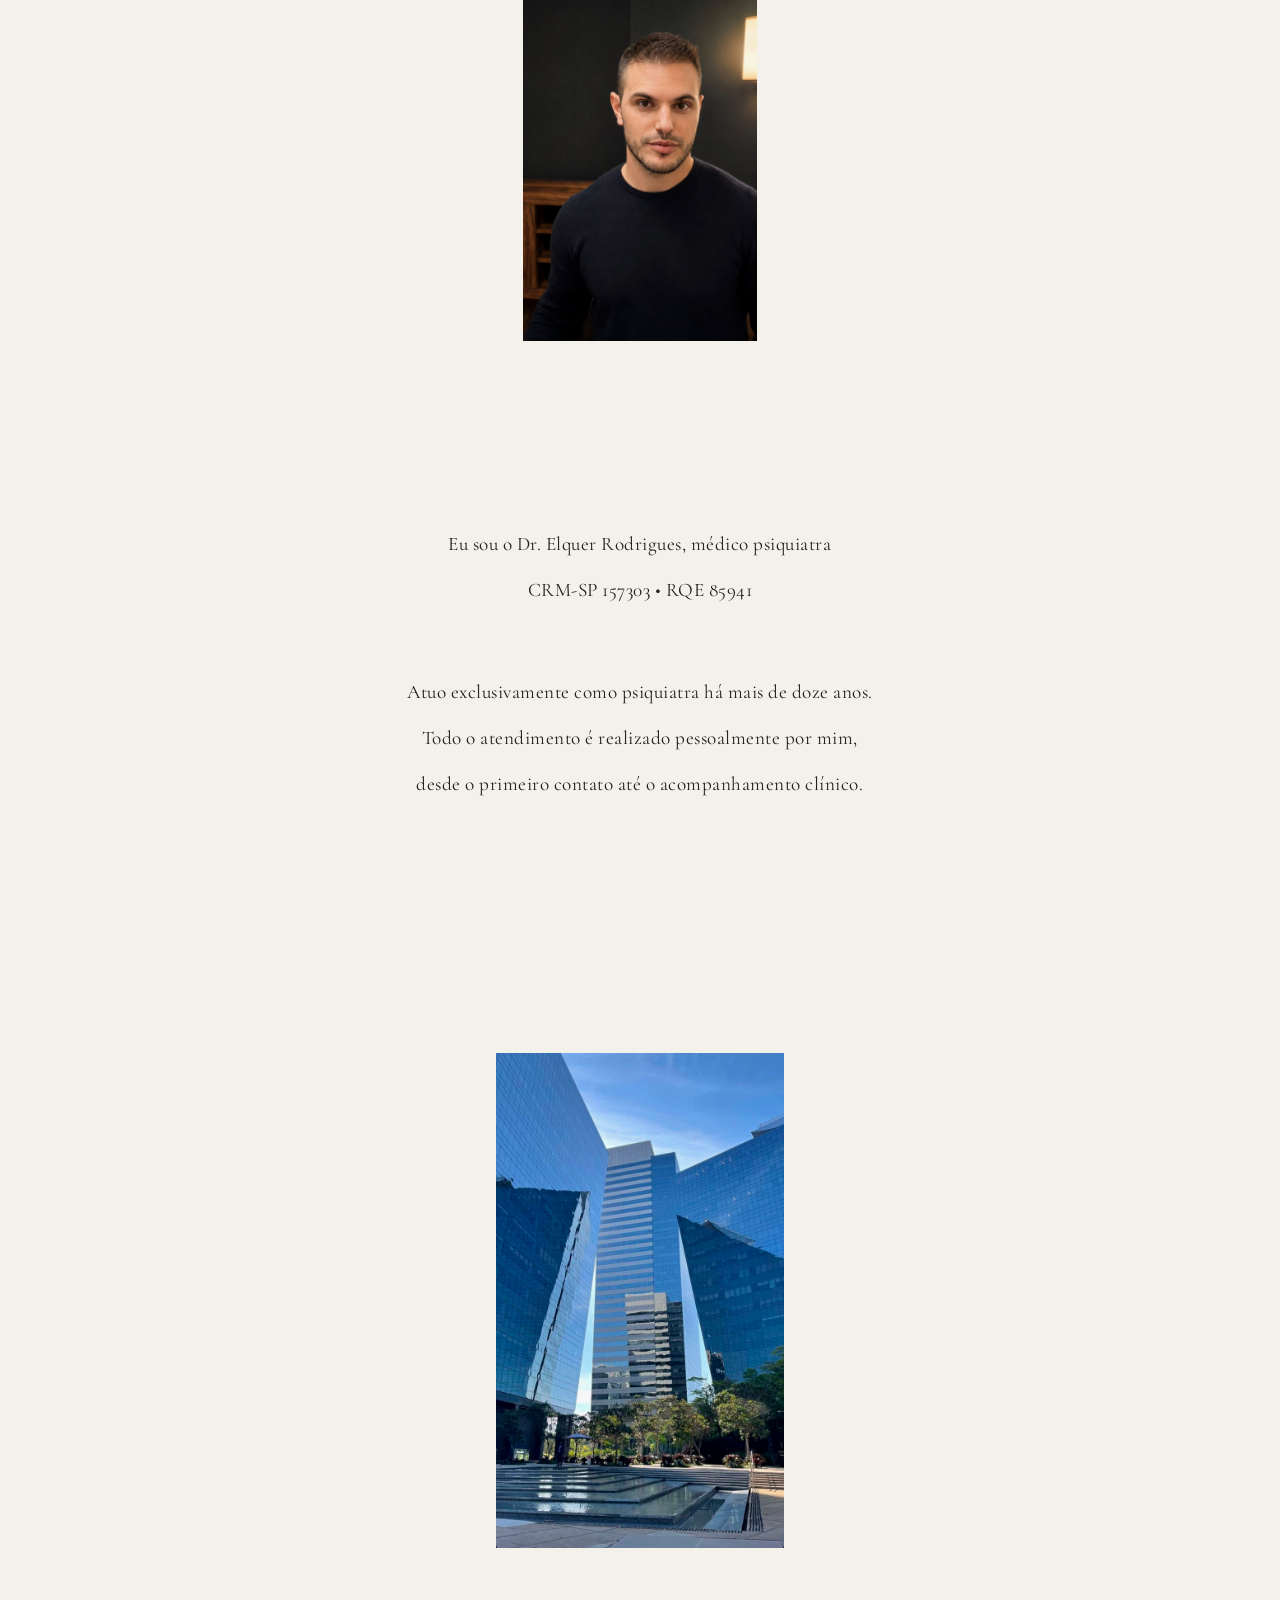
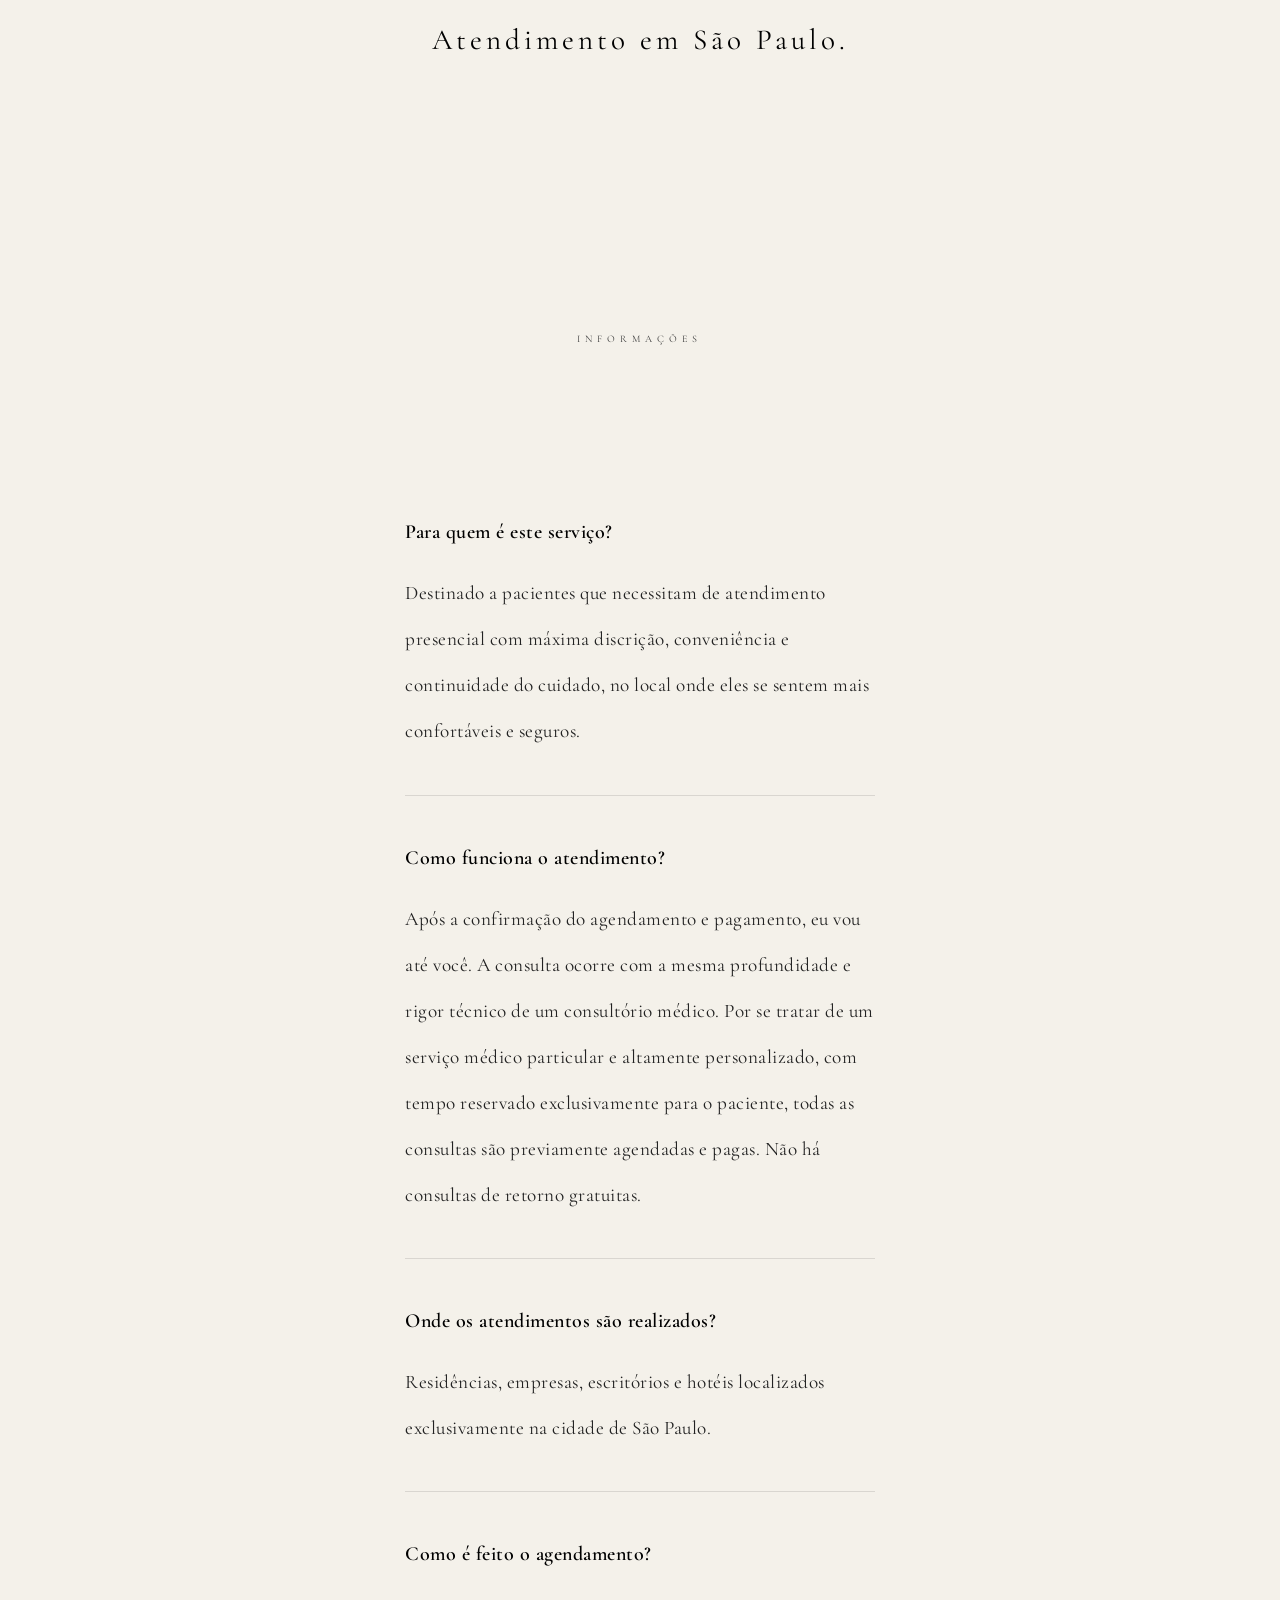
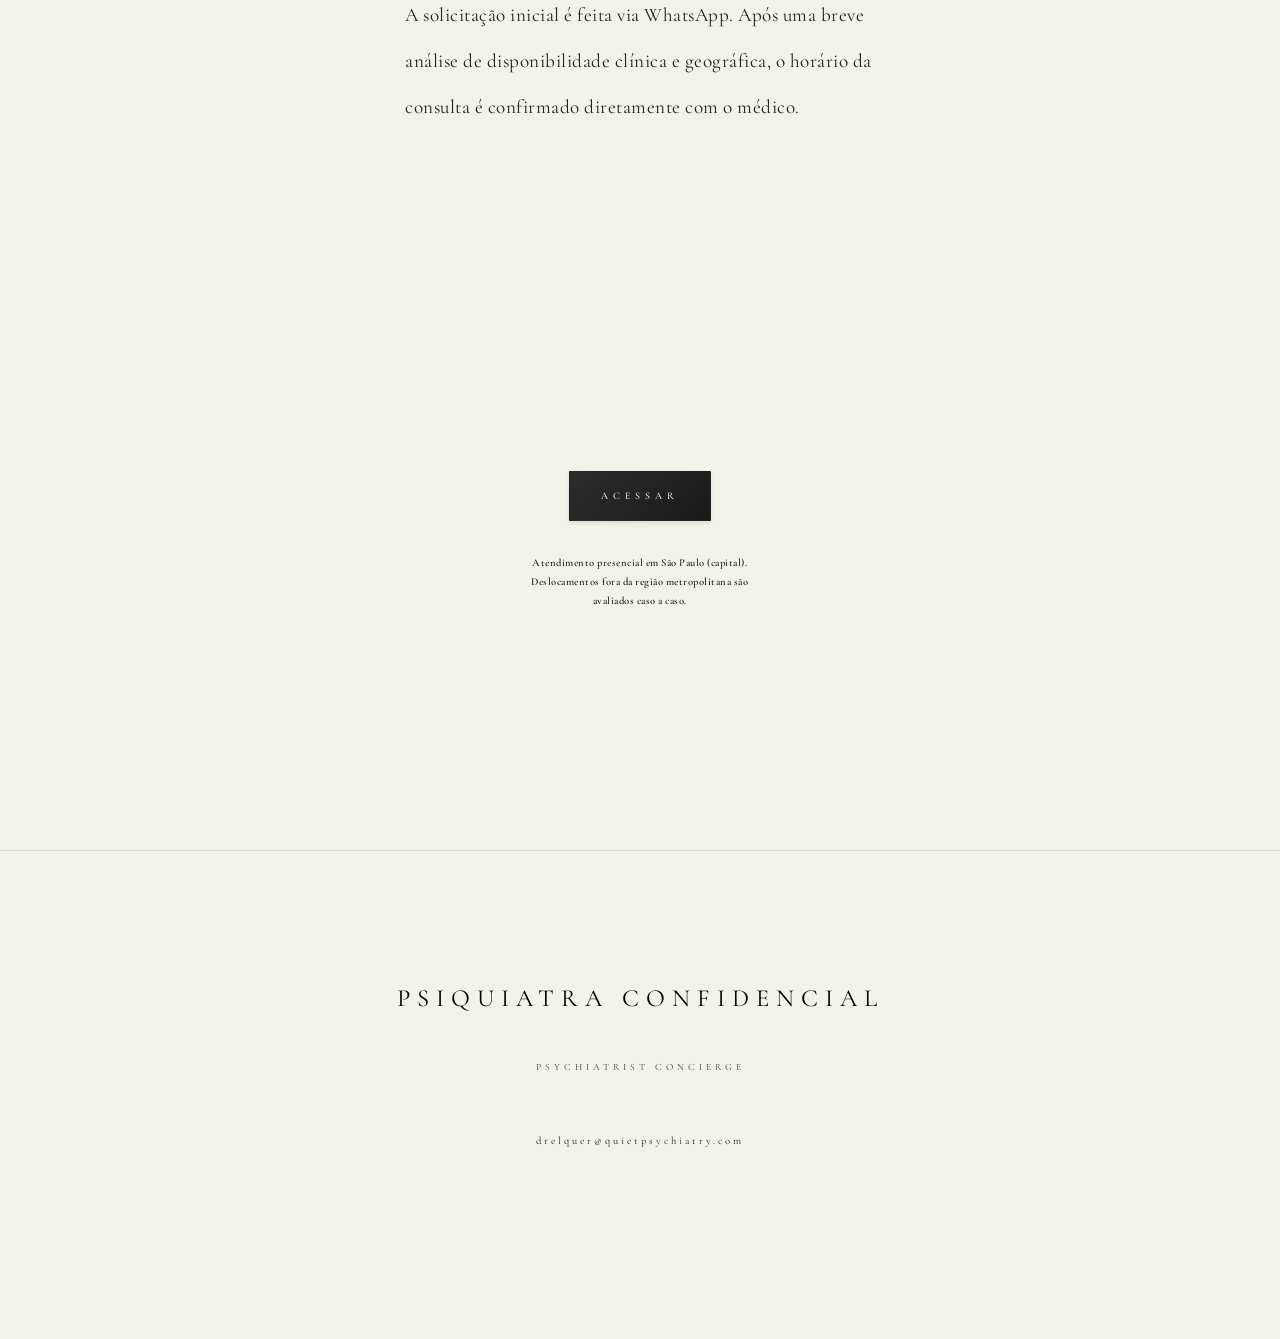
==== commit 2a4883ae: "Atualizar o index.html" ====
--- a/index.html
+++ b/index.html
@@ -179,7 +179,7 @@
             box-shadow: 0 4px 20px rgba(0,0,0,0.1);
         }
         .title-box br {
-            display: none; /* Mantém em uma linha */
+            display: none;
         }
 
         /* ─── DIVISOR ─── */
@@ -969,22 +969,6 @@
             </div>
         </header>
 
-        <!-- ─── ONDE ─── -->
-        <section class="onde-section scroll-reveal">
-            <div class="content" style="max-width:800px;margin:0 auto;">
-
-                <div class="chic-box-wrapper">
-                    <div class="chic-box">
-                        Atendimento presencial,<br>onde você precisar
-                    </div>
-                </div>
-
-                <p class="onde-tagline scroll-reveal">Sem deslocamentos</p>
-                <p class="onde-tagline scroll-reveal">Sem exposição pública</p>
-                <p class="onde-tagline scroll-reveal">Discrição absoluta</p>
-            </div>
-        </section>
-
         <!-- ─── GALLERY ─── -->
         <div class="header-gallery">
             <div class="gallery-item scroll-reveal">
@@ -1011,6 +995,22 @@
                 <img src="foto3.jpg?v=novo" alt="Atendimento em hotel" class="gallery-image">
             </div>
         </div>
+
+        <!-- ─── ONDE ─── -->
+        <section class="onde-section scroll-reveal">
+            <div class="content" style="max-width:800px;margin:0 auto;">
+
+                <div class="chic-box-wrapper">
+                    <div class="chic-box">
+                        Atendimento presencial,<br>onde você precisar
+                    </div>
+                </div>
+
+                <p class="onde-tagline scroll-reveal">Sem deslocamentos</p>
+                <p class="onde-tagline scroll-reveal">Sem exposição pública</p>
+                <p class="onde-tagline scroll-reveal">Discrição absoluta</p>
+            </div>
+        </section>
 
         <!-- ─── PERFIL ─── -->
         <section class="content-section profile-section scroll-reveal" style="background-color:transparent;color:var(--text-muted);">
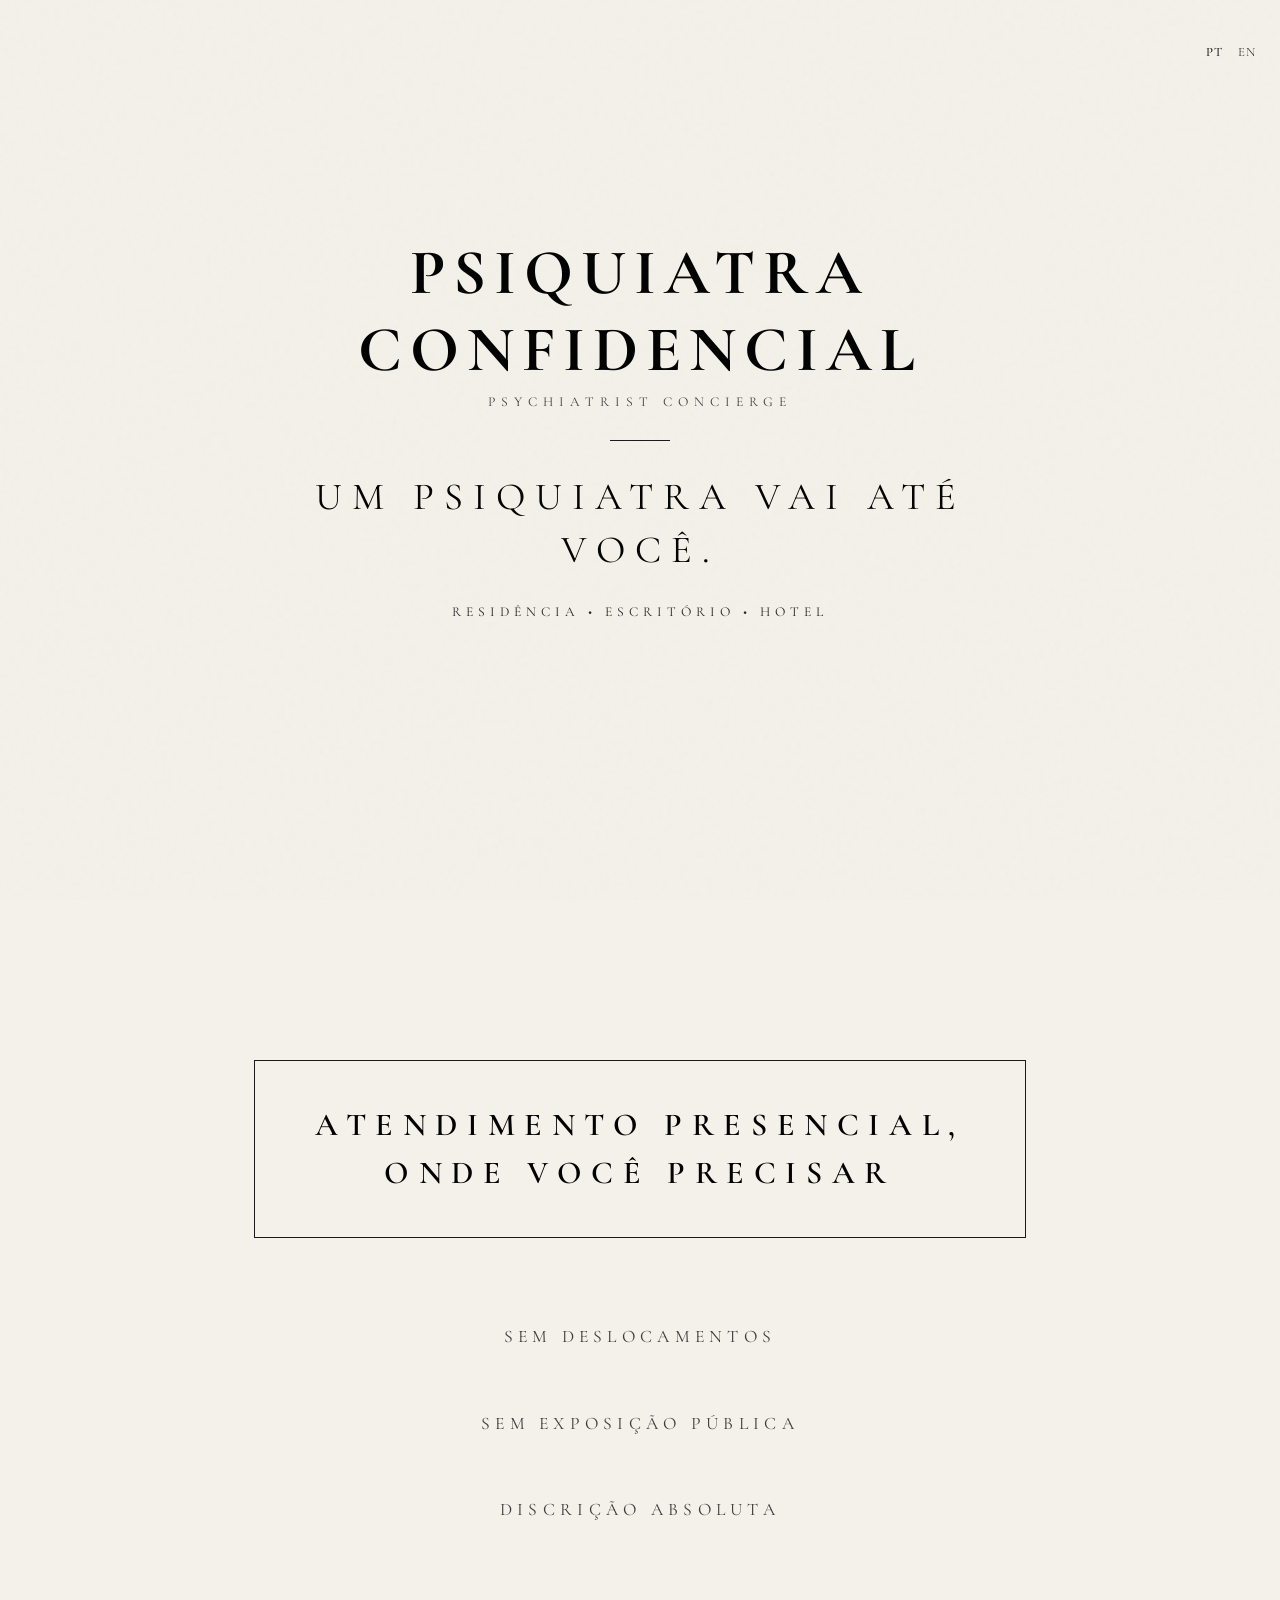
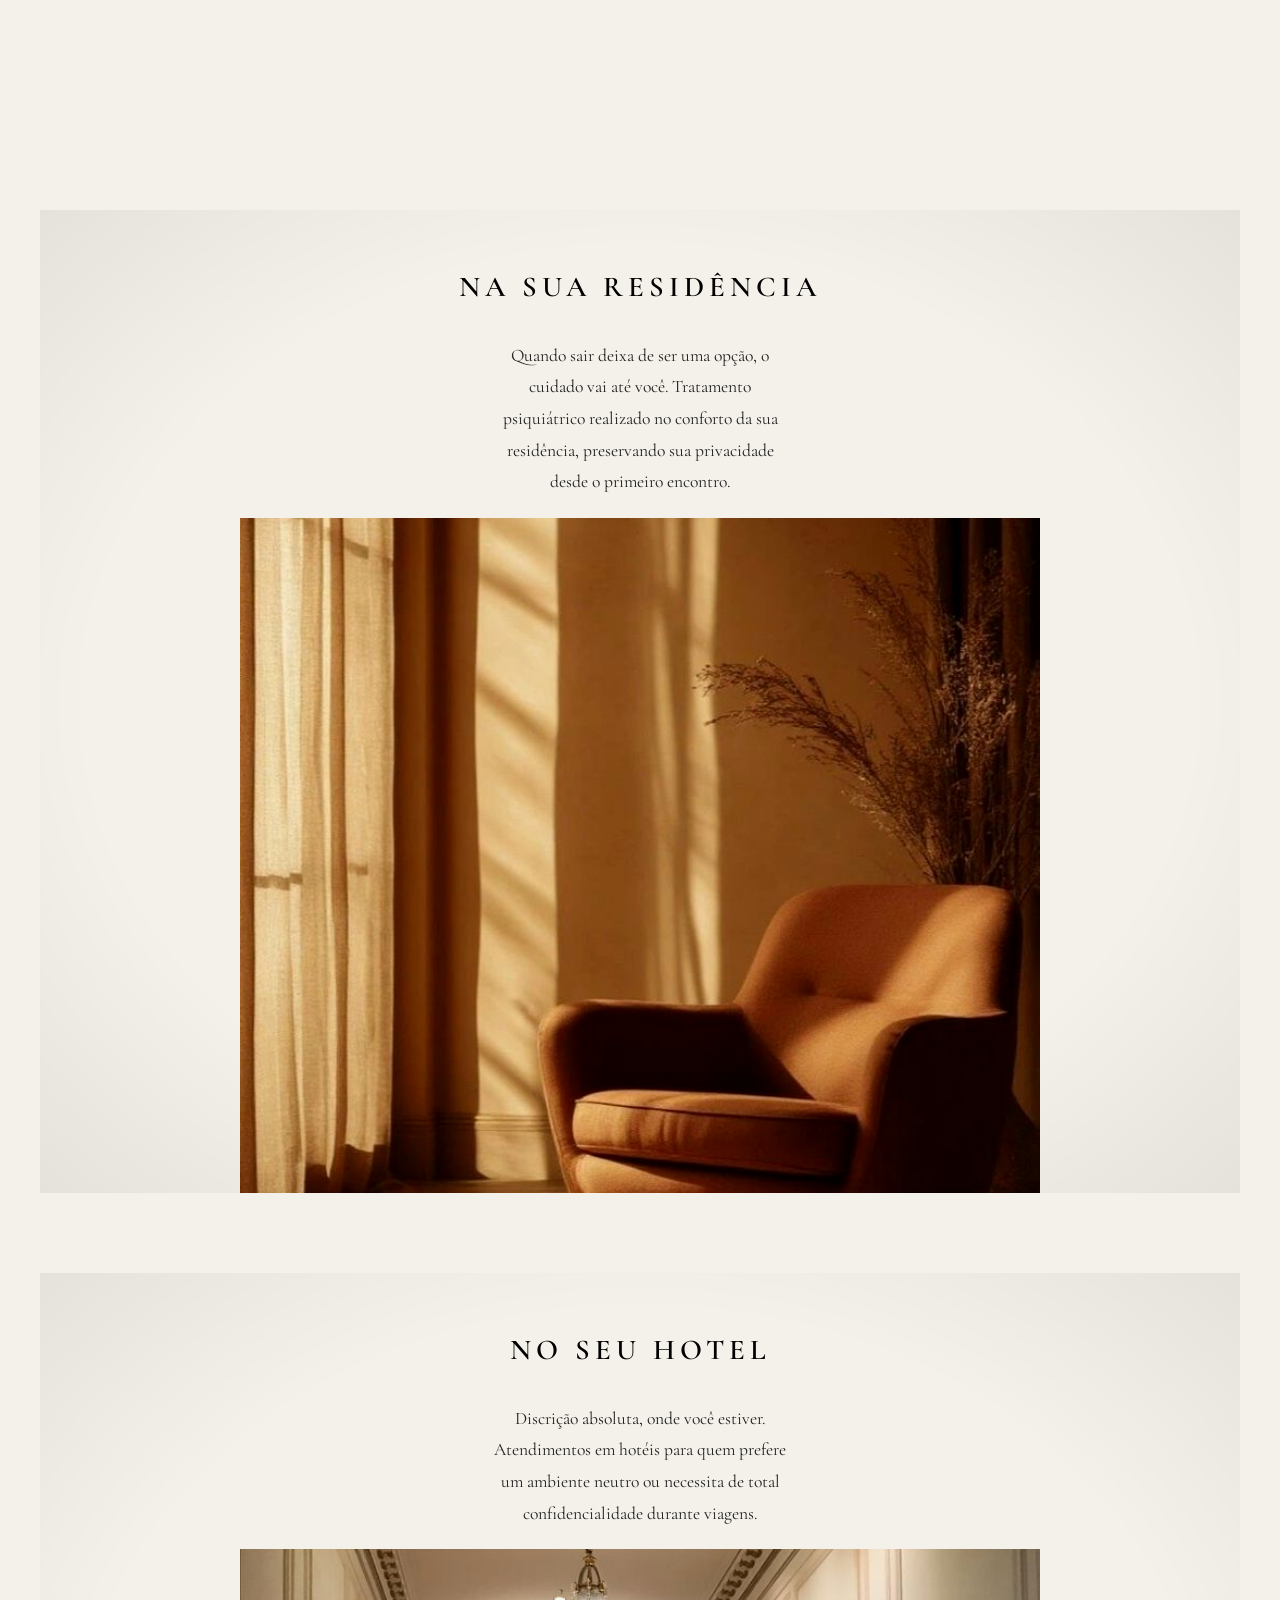
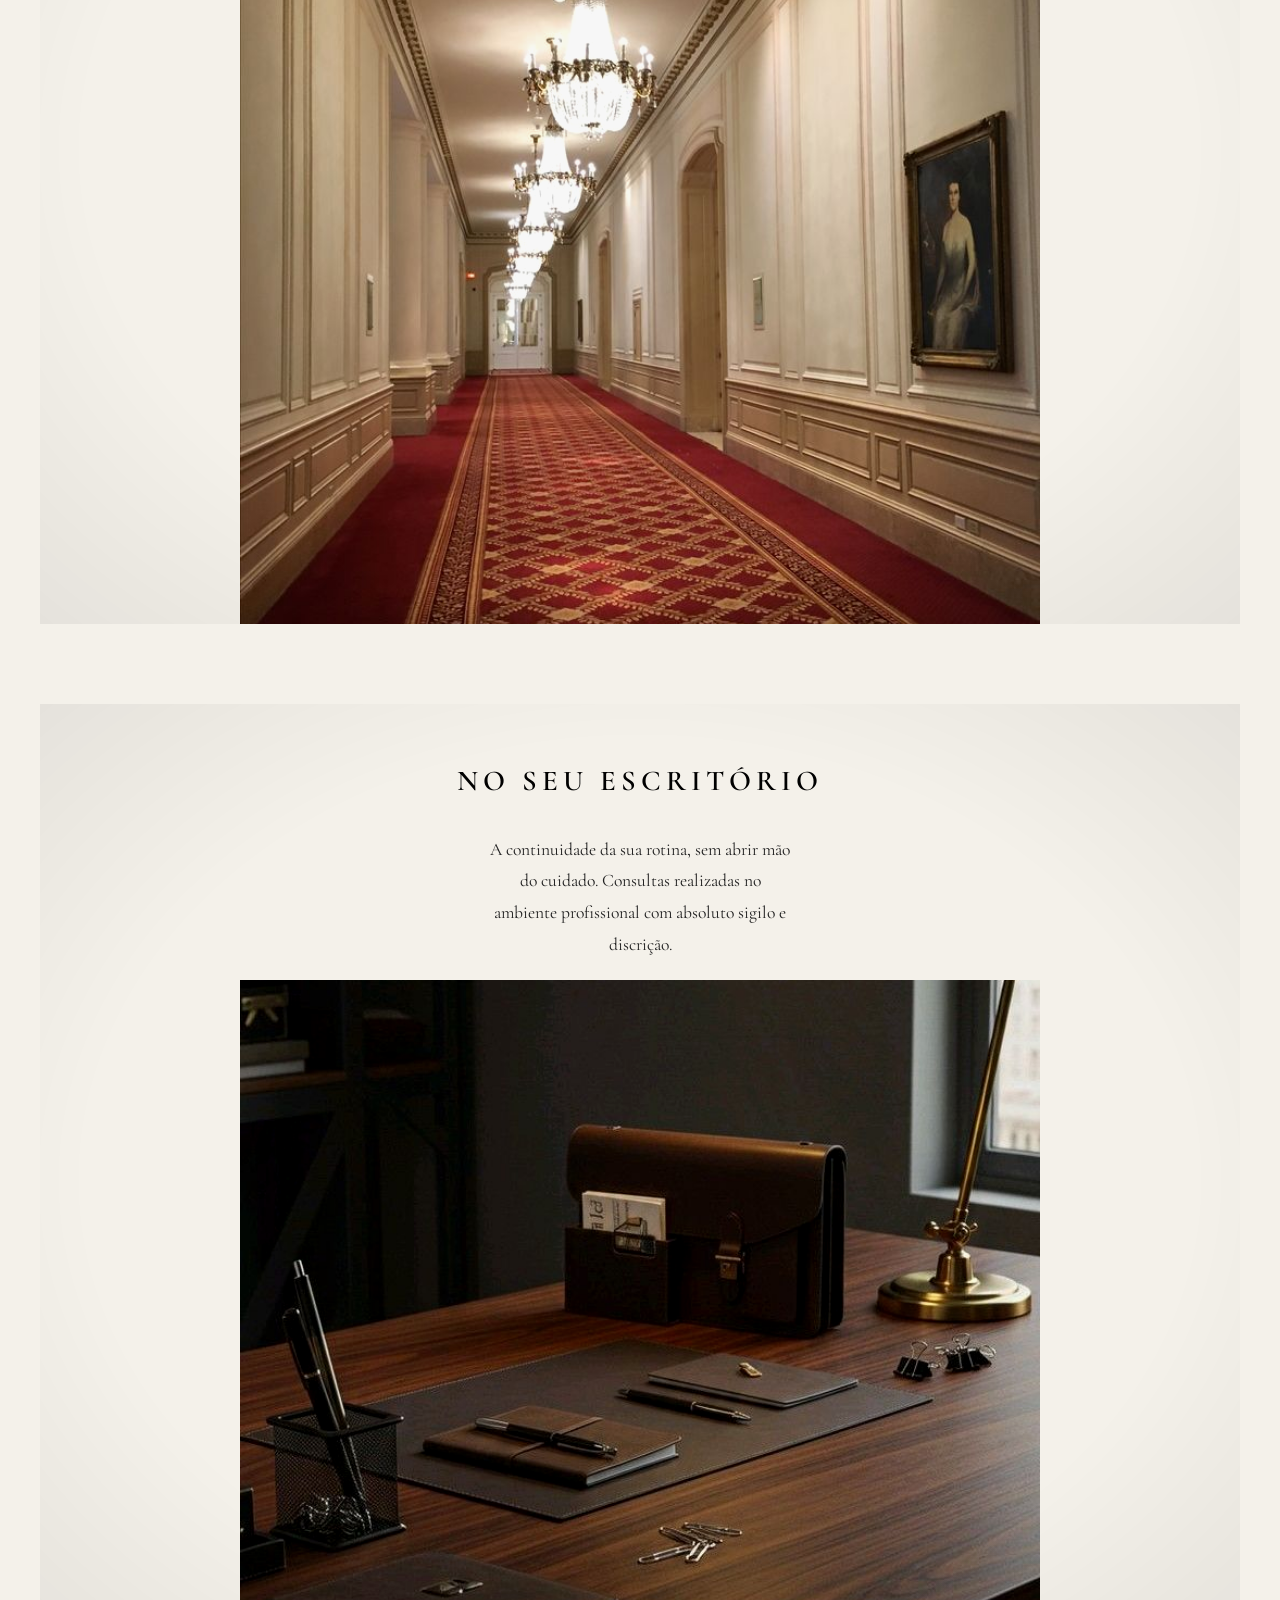
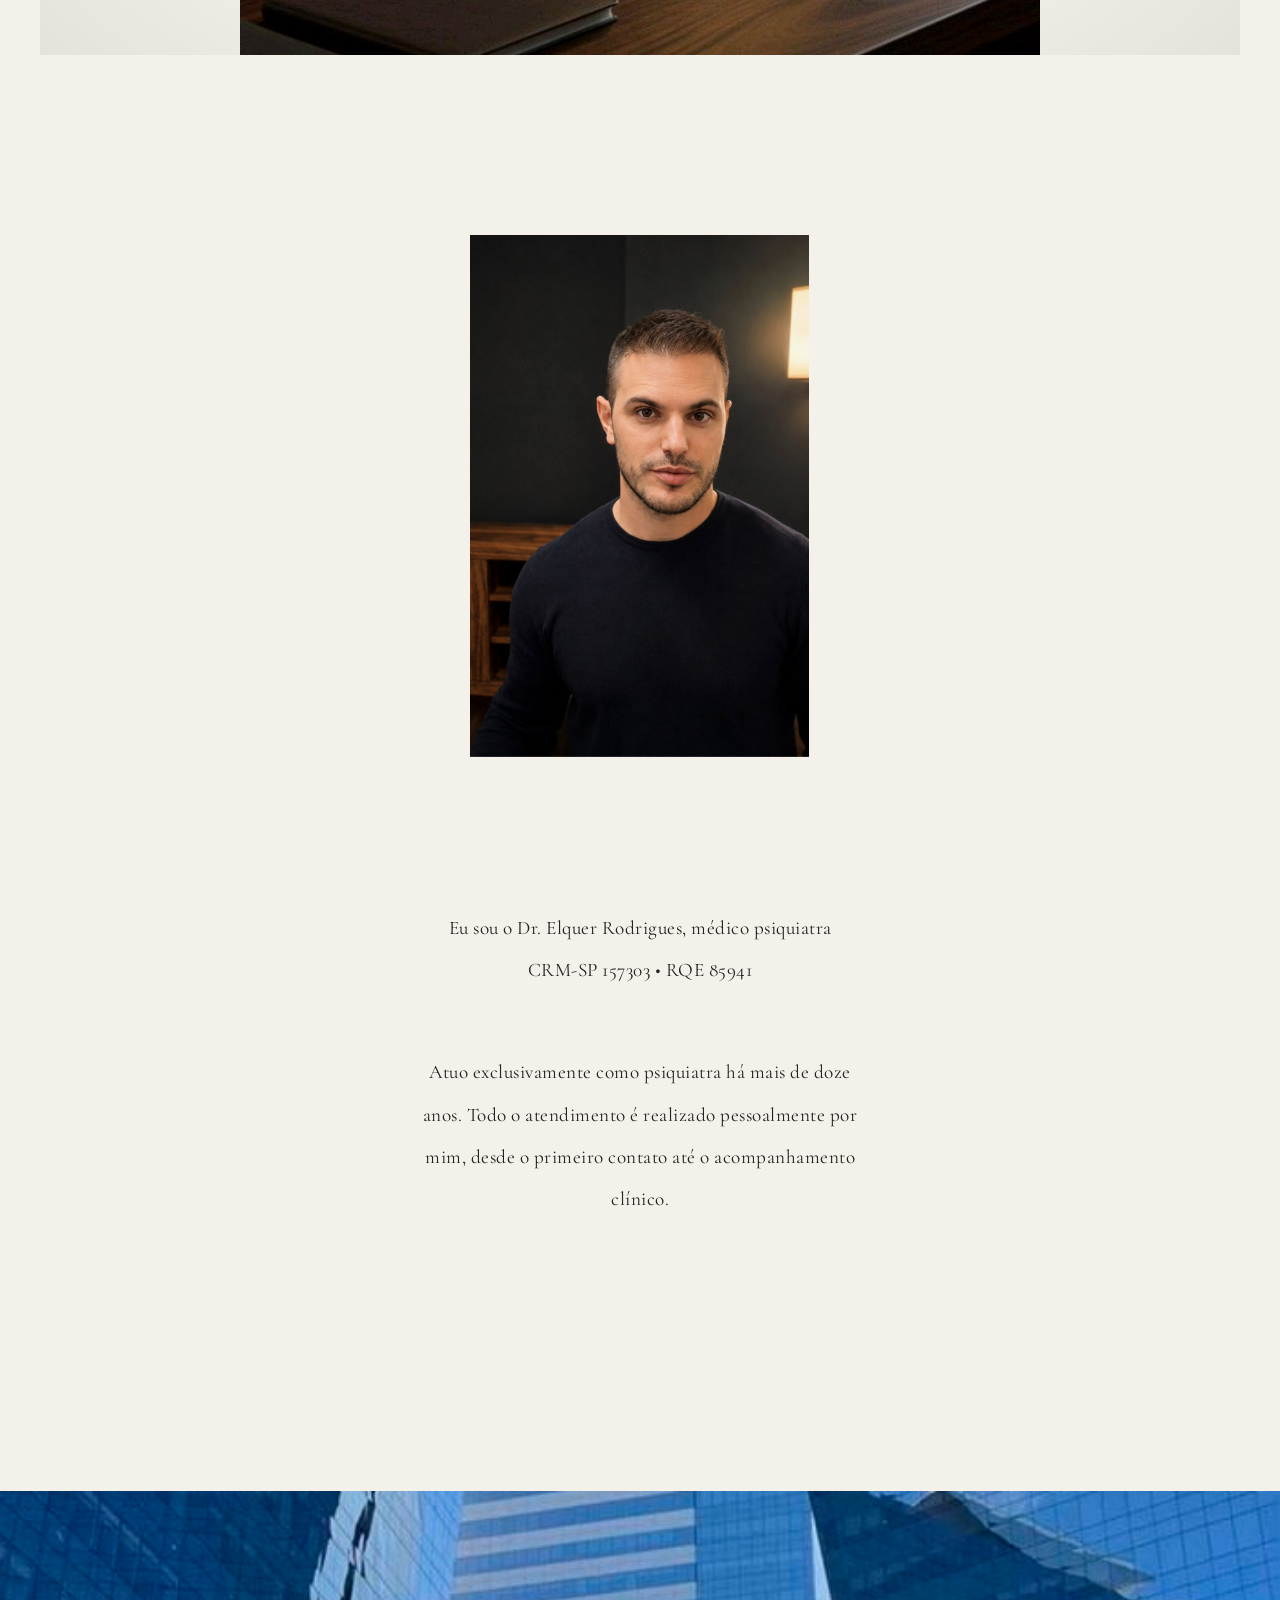
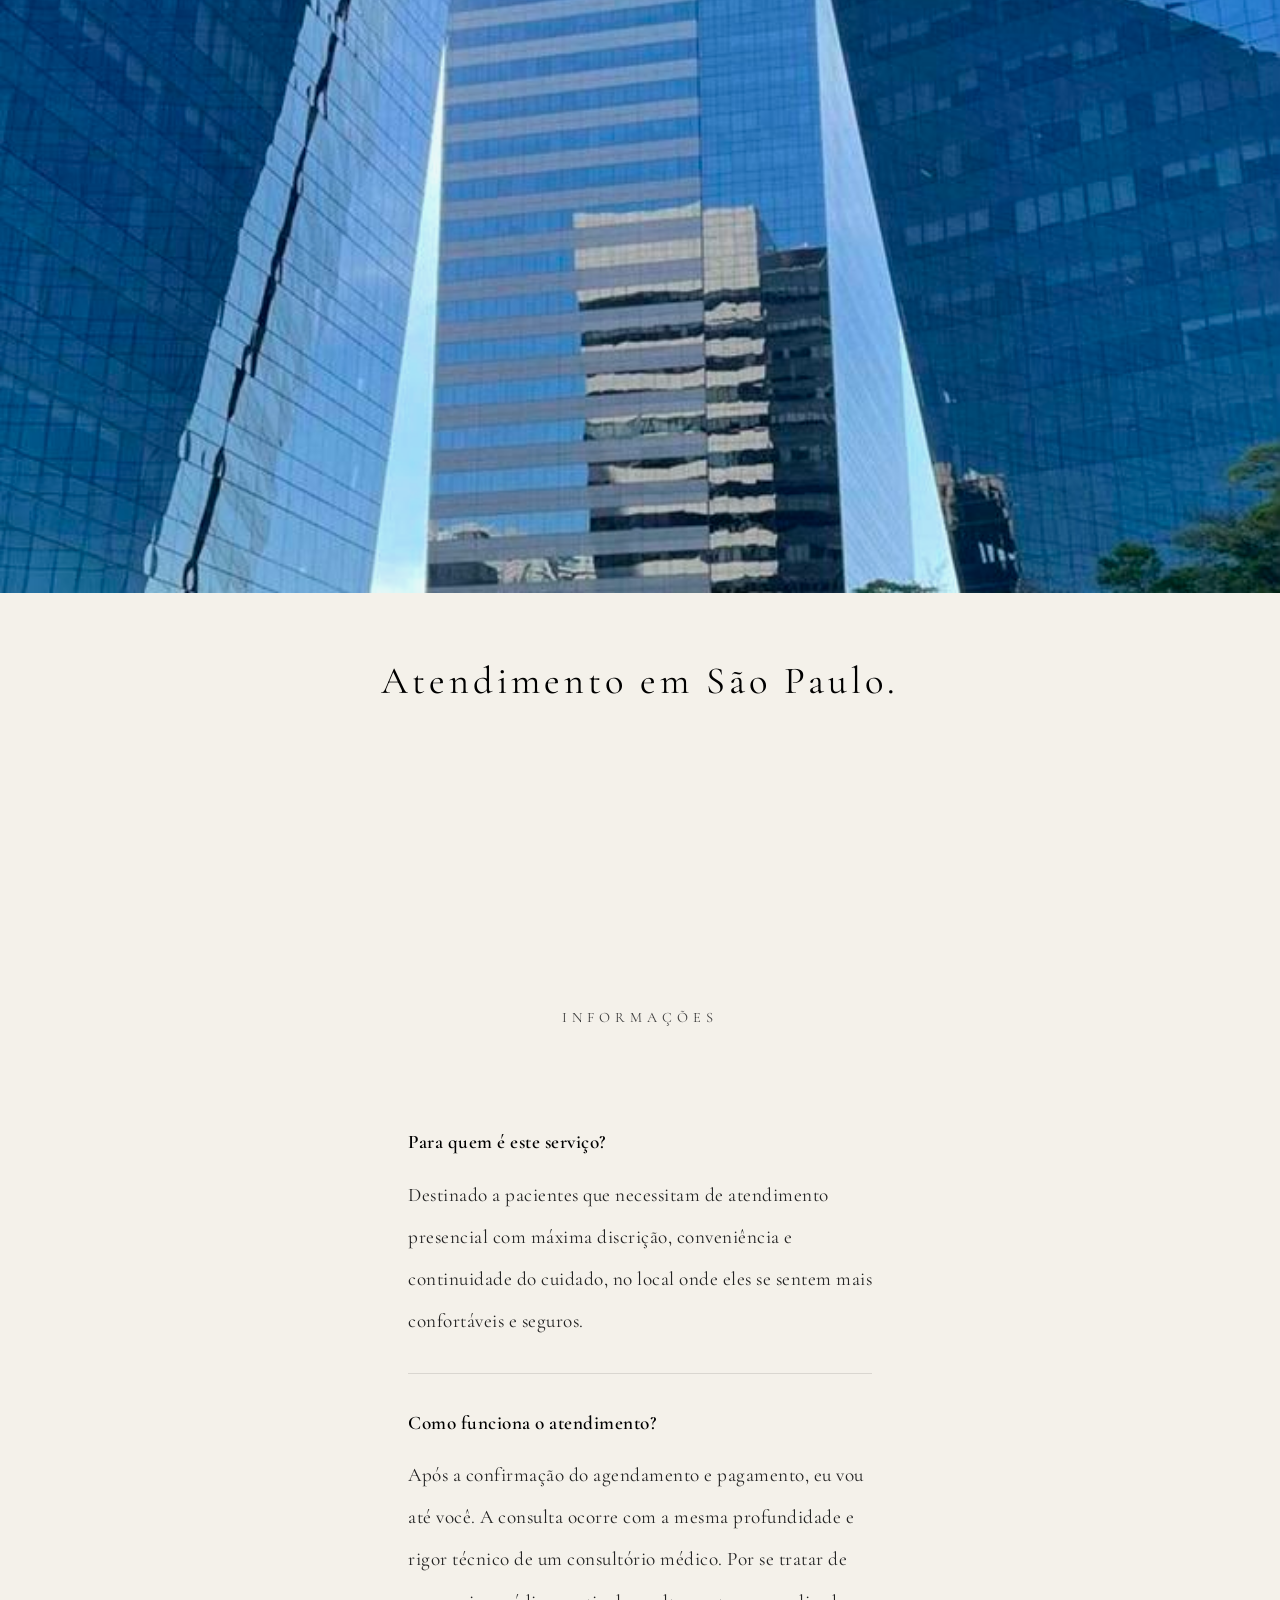
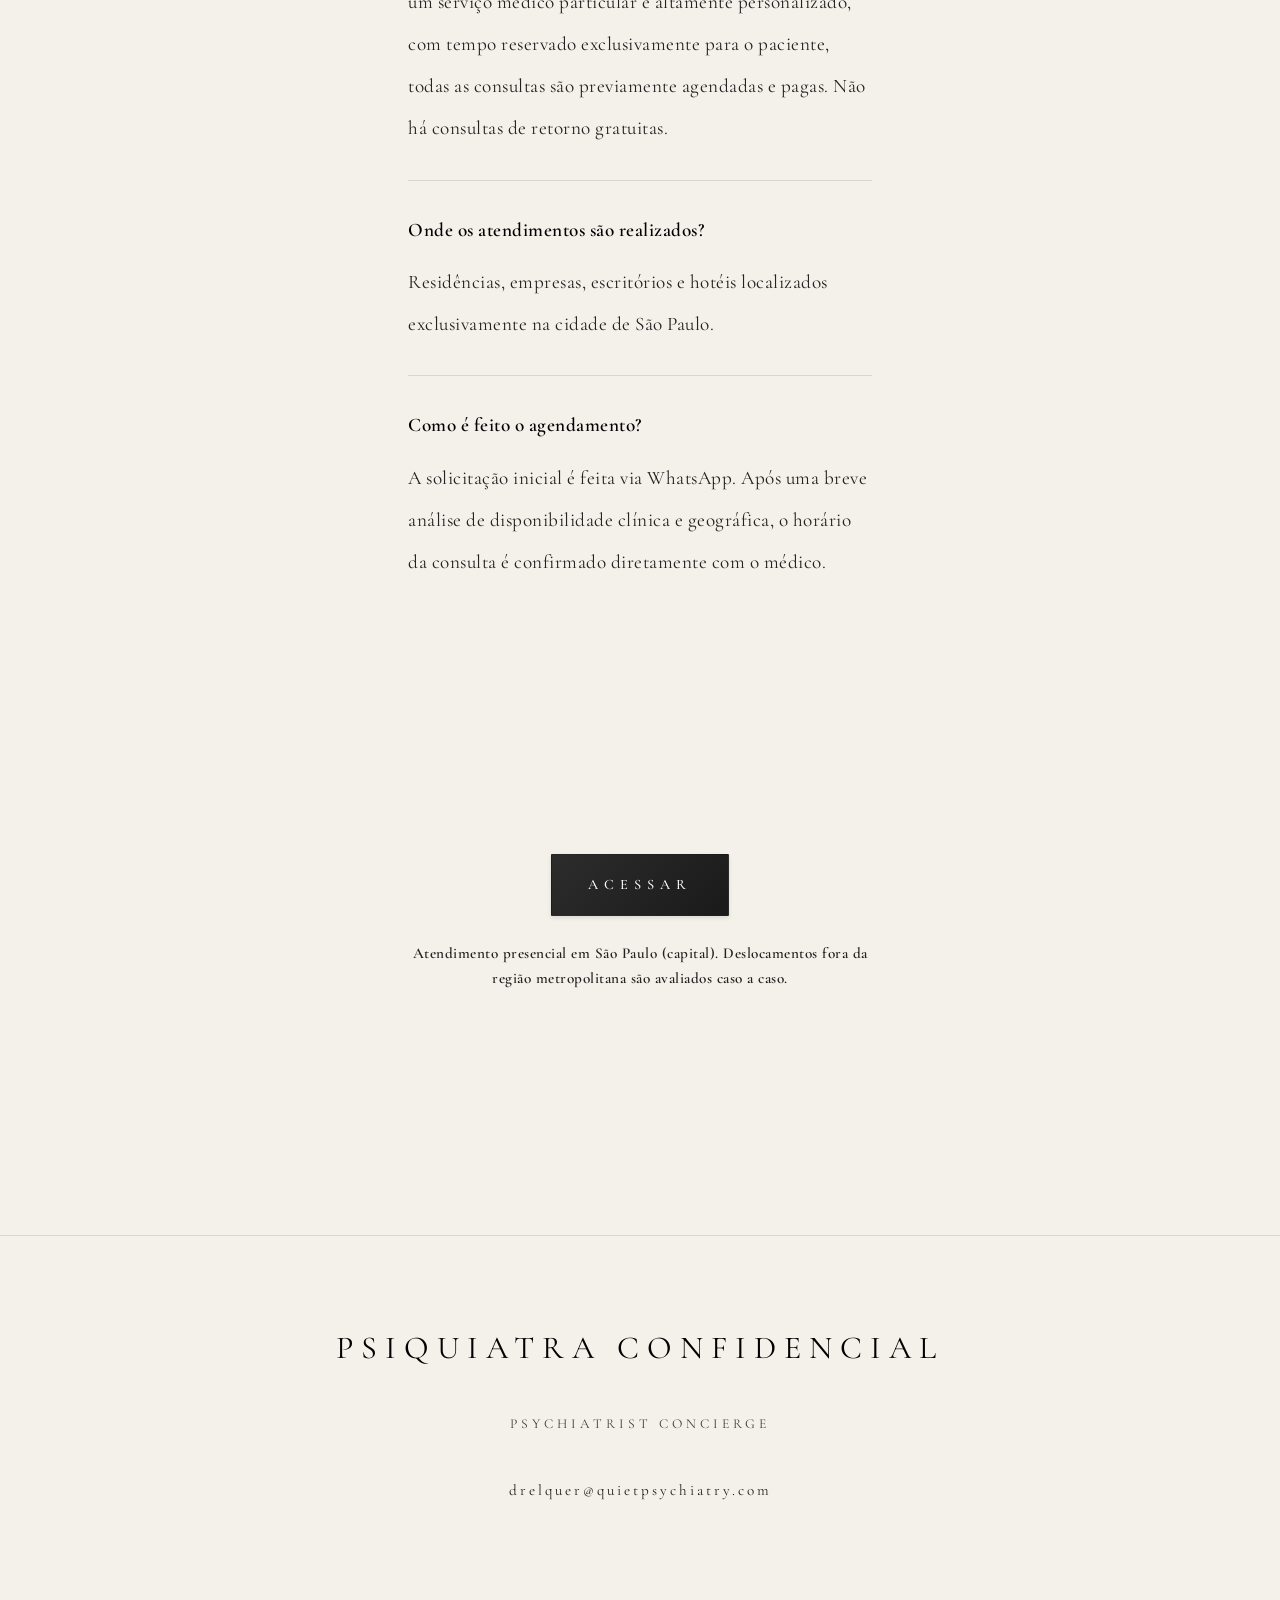
==== commit d13e06f0: "Atualizar o index.html" ====
--- a/index.html
+++ b/index.html
@@ -33,7 +33,6 @@
         }
     </script>
     <style>
-        /* ─── ROOT ─── */
         :root {
             --bg: #F4F1EA;
             --bg-alt: #F4F1EA;
@@ -44,14 +43,7 @@
             --line: rgba(26, 26, 26, 0.12);
             --transition-smooth: cubic-bezier(0.25, 1, 0.5, 1);
             --font-primary: 'Cormorant Garamond', Georgia, 'Times New Roman', serif;
-            --space-xxl: 180px;
-            --space-xl: 120px;
-            --space-lg: 80px;
-            --space-md: 60px;
-            --space-sm: 40px;
-            --space-xs: 24px;
-        }
-
+        }
         * {
             box-sizing: border-box;
         }
@@ -62,9 +54,9 @@
             font-family: var(--font-primary);
             background: var(--bg);
             color: var(--text-muted);
-            line-height: 2.2;
-            font-weight: 400;
-            font-size: 1.15rem;
+            line-height: 2.0;
+            font-weight: 400;
+            font-size: 1.1rem;
             -webkit-font-smoothing: antialiased;
             -moz-osx-font-smoothing: grayscale;
             overflow-x: hidden;
@@ -102,16 +94,15 @@
             }
         }
 
-        /* ─── LANG NAV ─── */
         .lang-nav {
             position: fixed;
-            top: 44px;
-            right: 32px;
+            top: 40px;
+            right: 24px;
             display: flex;
-            gap: 20px;
+            gap: 15px;
             font-family: var(--font-primary);
             font-size: 0.8rem;
-            letter-spacing: 1.5px;
+            letter-spacing: 1px;
             z-index: 10;
             opacity: 0;
             pointer-events: none;
@@ -133,19 +124,30 @@
             font-weight: 500;
         }
 
-        /* ─── HEADER / HERO ─── */
         header {
             text-align: center;
-            padding: 60px 40px 100px 40px;
+            padding: 40px 24px 80px 24px;
             position: relative;
             min-height: 100vh;
             display: flex;
             flex-direction: column;
             align-items: center;
             justify-content: center;
-            background: #F4F1EA;
+            background: transparent;
             overflow: hidden;
-            margin-bottom: var(--space-xl);
+            margin-bottom: 80px;
+        }
+
+        .hero-video {
+            position: absolute;
+            top: 0;
+            left: 0;
+            width: 100%;
+            height: 100%;
+            object-fit: cover;
+            z-index: 0;
+            filter: blur(3.57px);
+            transform: scale(1.05);
         }
 
         .hero-overlay {
@@ -158,36 +160,46 @@
             z-index: 1;
         }
 
-        /* ─── CAIXA PRETA COM TEXTO BRANCO ─── */
+        /* Títulos principais em preto absoluto */
         .title-box {
             display: inline-block;
-            background-color: #000;
-            border: none;
-            padding: 48px 80px;
-            font-family: var(--font-primary);
-            font-size: clamp(2.8rem, 6vw, 5.2rem);
+            background-color: transparent;
+            padding: 0;
+            font-family: var(--font-primary);
+            font-size: clamp(2.4rem, 5vw, 4.2rem);
+            color: #000;
+            text-transform: uppercase;
             font-weight: 700;
-            letter-spacing: 14px;
-            text-transform: uppercase;
-            color: #fff;
+            letter-spacing: 8px;
+            line-height: 1.2;
+            text-align: center;
             opacity: 0;
-            transform: translateY(24px);
-            animation: elegantFadeUp 1.4s cubic-bezier(0.16, 1, 0.3, 1) 0.6s forwards;
+            transform: translateY(20px);
+            animation: elegantFadeUp 1.2s cubic-bezier(0.16, 1, 0.3, 1) 0.6s forwards;
             position: relative;
             z-index: 2;
-            line-height: 1.2;
-            box-shadow: 0 4px 20px rgba(0,0,0,0.1);
-        }
-        .title-box br {
-            display: none;
-        }
-
-        /* ─── DIVISOR ─── */
+        }
+
+        .hero-luxury-tag {
+            font-family: var(--font-primary);
+            font-size: 0.85rem;
+            letter-spacing: 6px;
+            text-transform: uppercase;
+            color: var(--text-light);
+            margin: 0 0 8px 0;
+            font-weight: 400;
+            opacity: 0;
+            transform: translateY(20px);
+            animation: elegantFadeUp 1.2s cubic-bezier(0.16, 1, 0.3, 1) 0.8s forwards;
+            position: relative;
+            z-index: 2;
+        }
+
         .title-divider {
             width: 60px;
             height: 1px;
             background-color: var(--text);
-            margin: 50px auto 40px auto;
+            margin: 16px auto 30px auto;
             opacity: 0;
             animation: elegantFadeUp 1.0s cubic-bezier(0.16, 1, 0.3, 1) 1.0s forwards;
             position: relative;
@@ -210,28 +222,24 @@
 
         .hero-statement {
             font-family: var(--font-primary);
-            font-size: clamp(1.8rem, 3.5vw, 2.8rem);
+            font-size: clamp(1.3rem, 3vw, 2.4rem);
             font-weight: 400;
             color: #000;
-            margin: 0 auto 28px auto;
+            margin: 0 auto 20px auto;
             line-height: 1.4;
             max-width: 800px;
             text-transform: uppercase;
-            letter-spacing: 8px;
+            letter-spacing: 10px;
             opacity: 0;
             transform: translateY(20px);
             animation: elegantFadeUp 1.4s cubic-bezier(0.16, 1, 0.3, 1) 1.2s forwards;
         }
-        .hero-statement strong {
-            font-weight: 700;
-            white-space: nowrap;
-        }
 
         .hero-locations {
             font-family: var(--font-primary);
-            font-size: 0.9rem;
-            font-weight: 400;
-            letter-spacing: 7px;
+            font-size: 0.85rem;
+            font-weight: 400;
+            letter-spacing: 5px;
             color: var(--text-muted);
             text-transform: uppercase;
             margin-bottom: 0;
@@ -240,11 +248,10 @@
             animation: elegantFadeUp 1.4s cubic-bezier(0.16, 1, 0.3, 1) 1.4s forwards;
         }
 
-        /* ─── ONDE SECTION ─── */
         .onde-section {
-            padding-top: var(--space-xl);
-            padding-bottom: var(--space-xxl);
-            margin: 0 0 var(--space-lg) 0;
+            padding-top: 80px;
+            padding-bottom: 200px;
+            margin: 0 0 40px 0;
             background-color: var(--bg-alt);
             display: flex;
             flex-direction: column;
@@ -256,48 +263,24 @@
             width: 100%;
             display: flex;
             justify-content: center;
-            margin-bottom: var(--space-xl);
-            padding: 0 var(--space-xs);
+            margin-bottom: 80px;
         }
 
         .chic-box {
             display: inline-block;
             border: 1px solid var(--text);
-            padding: 48px 80px;
-            font-family: var(--font-primary);
-            font-size: clamp(1.6rem, 2.8vw, 2.6rem);
-            color: #000;
+            padding: 40px 60px;
+            font-family: var(--font-primary);
+            font-size: clamp(1.5rem, 2.5vw, 2.4rem);
+            color: #000; /* preto absoluto */
             text-transform: uppercase;
-            letter-spacing: 0.35em;
-            line-height: 1.6;
+            letter-spacing: 0.3em;
+            line-height: 1.5;
             text-align: center;
             background-color: transparent;
             font-weight: 600;
         }
 
-        .onde-tagline {
-            font-size: clamp(0.9rem, 1.4vw, 1.1rem);
-            font-family: var(--font-primary);
-            font-weight: 400;
-            letter-spacing: 0.4em;
-            color: var(--text-light);
-            text-transform: uppercase;
-            margin-bottom: 48px;
-            opacity: 0;
-            transform: translateY(20px) scale(0.98);
-            transition: opacity 1.8s cubic-bezier(0.16, 1, 0.3, 1),
-                transform 1.8s cubic-bezier(0.16, 1, 0.3, 1);
-            will-change: transform, opacity;
-        }
-        .onde-tagline.visible {
-            opacity: 1;
-            transform: translateY(0) scale(1);
-        }
-        .onde-tagline:last-of-type {
-            margin-bottom: 0;
-        }
-
-        /* ─── GALLERY ─── */
         .header-gallery {
             width: 100vw;
             margin-left: calc(50% - 50vw);
@@ -317,19 +300,20 @@
             flex-direction: column;
             justify-content: center;
             align-items: center;
-            padding: 60px 40px;
+            padding: 40px 24px;
             opacity: 0;
             transform: translateY(30px);
-            transition: opacity 1.4s var(--transition-smooth), transform 1.4s var(--transition-smooth);
-        }
-
+            transition: opacity 1.2s var(--transition-smooth), transform 1.2s var(--transition-smooth);
+        }
+
+        /* Overlay gradiente (vinheta) mantido */
         .gallery-item::after {
             content: '';
             position: absolute;
-            top: 60px;
-            left: 40px;
-            right: 40px;
-            bottom: 60px;
+            top: 40px;
+            left: 24px;
+            right: 24px;
+            bottom: 40px;
             pointer-events: none;
             z-index: 1;
             background: radial-gradient(ellipse at center, transparent 65%, rgba(0, 0, 0, 0.06) 100%);
@@ -359,105 +343,105 @@
             width: 100%;
             max-width: 800px;
             text-align: center;
-            padding: 56px 20px 24px 20px;
+            padding: 48px 10px 20px 10px;
             position: relative;
             z-index: 2;
         }
         .caption-title {
             font-family: var(--font-primary);
-            font-size: 2rem;
+            font-size: 1.8rem;
             font-weight: 600;
-            color: #000;
-            letter-spacing: 8px;
+            color: #000; /* preto absoluto */
+            letter-spacing: 5px;
             text-transform: uppercase;
-            margin: 0 0 28px 0;
+            margin: 0 0 24px 0;
         }
         .caption-desc {
             font-family: var(--font-primary);
-            font-size: 1.15rem;
+            font-size: 1.1rem;
             font-weight: 400;
             color: var(--text-muted);
-            line-height: 2.2;
+            line-height: 1.8;
             margin: 0 auto;
-            max-width: 42ch;
-            letter-spacing: 0.3px;
-        }
-
-        /* ─── BUTTON ─── */
+            max-width: 38ch;
+        }
+
+        /* BOTÃO ESTILO RIMOWA (alumínio escovado) */
         .btn {
             display: inline-block;
             font-family: var(--font-primary);
             background: linear-gradient(135deg, #2C2C2C 0%, #1A1A1A 100%);
             color: #fff;
-            padding: 18px 44px;
+            padding: 16px 36px;
             text-decoration: none;
             font-size: 0.9rem;
             text-transform: uppercase;
-            letter-spacing: 7px;
-            font-weight: 500;
+            letter-spacing: 6px;      /* tracking mais aberto */
+            font-weight: 500;         /* mais peso */
             transition: all 0.3s ease;
             border: 1px solid transparent;
             border-radius: 1px;
-            box-shadow: 0 2px 4px rgba(0, 0, 0, 0.1);
+            box-shadow: 0 2px 4px rgba(0,0,0,0.1);
         }
         .btn:hover {
             background: linear-gradient(135deg, #3A3A3A 0%, #222 100%);
-            border-color: #A0A0A0;
-            box-shadow: 0 4px 12px rgba(0, 0, 0, 0.15);
+            border-color: #A0A0A0;     /* borda prateada brilhante */
+            box-shadow: 0 4px 12px rgba(0,0,0,0.15);
             color: #fff;
         }
 
-        /* ─── SCROLL REVEAL ─── */
         .scroll-reveal {
             opacity: 0;
             transform: translateY(30px);
-            transition: opacity 1.4s var(--transition-smooth), transform 1.4s var(--transition-smooth);
+            transition: opacity 1.2s var(--transition-smooth), transform 1.2s var(--transition-smooth);
             will-change: transform, opacity;
         }
+
         .scroll-reveal.visible {
             opacity: 1;
             transform: translateY(0);
         }
 
-        /* ─── SP BANNER ─── */
         .sp-banner-wrapper {
             width: 100%;
             text-align: center;
-            margin: var(--space-xxl) 0;
-        }
+            margin: 150px 0;
+        }
+
         .sp-banner-inner {
             position: relative;
             display: block;
             width: 100%;
             margin: 0 auto;
         }
+
         .sp-image {
             display: block;
             width: 100%;
             height: 78vh;
-            object-fit: contain;
+            object-fit: cover;
             filter: contrast(105%) brightness(97%);
         }
+
         .sp-caption {
             font-family: var(--font-primary);
             font-weight: 400;
-            color: #000;
+            color: #000; /* preto absoluto */
             text-align: center;
-            margin-top: 60px;
-            font-size: 2.6rem;
-            letter-spacing: 6px;
-        }
-
-        /* ─── CONTENT SECTIONS ─── */
+            margin-top: 50px;
+            font-size: 2.4rem;
+            letter-spacing: 4px;
+        }
+
         .content-section {
-            padding: var(--space-xl) clamp(32px, 12vw, 140px);
-            max-width: 52vw;
+            padding: 120px clamp(24px, 10vw, 120px);
+            max-width: 55vw;
             margin: 0 auto;
         }
 
         .profile-section {
-            margin-top: var(--space-xl);
-            padding-top: var(--space-lg);
+            margin-top: 80px;
+            padding-top: 60px;
         }
 
         .content {
@@ -468,8 +452,8 @@
         .content p {
             font-size: 1.2rem;
             color: var(--text-muted);
-            margin-bottom: 56px;
-            line-height: 2.4;
+            margin-bottom: 60px;
+            line-height: 2.2;
             font-weight: 400;
             letter-spacing: 0.5px;
         }
@@ -477,9 +461,28 @@
             margin-bottom: 0;
         }
 
+        .scroll-reveal-slow {
+            font-family: var(--font-primary);
+            font-size: 0.9rem;
+            text-transform: uppercase;
+            letter-spacing: 5px;
+            color: var(--text-light);
+            margin: 40px 0;
+            font-weight: 400;
+            opacity: 0;
+            transform: translateY(20px) scale(0.98);
+            transition: opacity 1.8s cubic-bezier(0.16, 1, 0.3, 1),
+                transform 1.8s cubic-bezier(0.16, 1, 0.3, 1);
+            will-change: transform, opacity;
+        }
+        .scroll-reveal-slow.visible {
+            opacity: 1;
+            transform: translateY(0) scale(1);
+        }
+
         .profile-photo {
             display: block;
-            margin: 0 auto var(--space-xxl) auto;
+            margin: 0 auto 150px auto;
             height: 58vh;
             width: auto;
             object-fit: contain;
@@ -490,10 +493,10 @@
         }
 
         .btn-container {
-            padding-top: var(--space-xl);
-            padding-bottom: var(--space-xl);
+            padding-top: 100px;
+            padding-bottom: 100px;
             text-align: center;
-            margin-top: var(--space-lg);
+            margin-top: 60px;
         }
 
         .secure-alt-contact {
@@ -503,61 +506,42 @@
             color: var(--text-muted);
             font-weight: 600;
             letter-spacing: 0.5px;
-            margin-top: 32px;
-            margin-bottom: 0;
-            line-height: 1.8;
-            max-width: 44ch;
-            margin-left: auto;
-            margin-right: auto;
-        }
-
-        /* ─── FAQ ─── */
+            margin-top: 25px;
+            margin-bottom: 25px;
+            line-height: 1.6;
+        }
+
         .faq-container {
-            margin-bottom: var(--space-xxl);
+            margin-bottom: 140px;
             text-align: left;
-            max-width: 720px;
-            margin-left: auto;
-            margin-right: auto;
         }
         .faq-item {
             border-bottom: 1px solid var(--line);
-            padding: 40px 0;
+            padding: 30px 0;
         }
         .faq-item:last-child {
             border-bottom: none;
         }
         .faq-question {
             font-family: var(--font-primary);
-            font-size: 1.25rem;
+            font-size: 1.2rem;
             font-weight: 600;
-            color: #000;
-            margin: 0 0 16px 0;
+            color: #000; /* preto absoluto */
+            margin: 0 0 12px 0;
             letter-spacing: 0.5px;
         }
         .faq-answer {
             font-family: var(--font-primary);
             color: var(--text-muted);
-            font-size: 1.05rem;
-            line-height: 2.2;
+            font-size: 1rem;
+            line-height: 2.0;
             font-weight: 400;
             margin: 0;
         }
 
-        .faq-heading {
-            font-family: var(--font-primary);
-            font-size: 0.9rem;
-            letter-spacing: 7px;
-            text-transform: uppercase;
-            color: var(--text-light);
-            margin-bottom: var(--space-xl);
-            text-align: center;
-            font-weight: 400;
-        }
-
-        /* ─── FOOTER ─── */
         footer {
             text-align: center;
-            padding: var(--space-xl) 32px var(--space-xxl) 32px;
+            padding: 80px 24px 100px 24px;
             font-family: var(--font-primary);
             margin: 0 auto;
             background-color: transparent;
@@ -567,256 +551,134 @@
 
         .footer-brand {
             font-family: var(--font-primary);
-            font-size: 2.2rem;
-            letter-spacing: 10px;
-            color: #000;
-            margin-bottom: 32px;
+            font-size: 2rem;
+            letter-spacing: 8px;
+            color: #000; /* preto absoluto */
+            margin-bottom: 30px;
             font-weight: 400;
         }
         .footer-luxury-tag {
             font-family: var(--font-primary);
             font-size: 0.85rem;
-            letter-spacing: 6px;
+            letter-spacing: 4px;
             color: var(--text-light);
-            margin-bottom: 40px;
+            margin-bottom: 35px;
             text-transform: uppercase;
             font-weight: 400;
         }
         .footer-email {
             display: inline-block;
             font-size: 0.95rem;
-            letter-spacing: 4px;
+            letter-spacing: 3px;
             color: var(--text-muted);
             text-decoration: none;
             font-weight: 400;
             cursor: default;
         }
 
-        /* ─── RESPONSIVE ─── */
         @media(min-width: 769px) {
-            .title-box {
-                padding: 56px 100px;
-                font-size: clamp(3.2rem, 6vw, 5.6rem);
-                letter-spacing: 16px;
-            }
-            .hero-statement {
-                font-size: clamp(1.8rem, 3.5vw, 2.8rem);
-                letter-spacing: 8px;
-            }
-            .hero-statement strong {
-                white-space: nowrap;
-                letter-spacing: 4px;
-            }
-            .hero-locations {
-                font-size: 0.7rem;
-                letter-spacing: 5px;
-            }
-            .chic-box {
-                font-size: clamp(1.12rem, 1.96vw, 1.82rem);
-                padding: 34px 56px;
-            }
-            .onde-tagline {
-                font-size: clamp(0.63rem, 0.98vw, 0.77rem);
-            }
-            .caption-title {
-                font-size: 1.4rem;
-                letter-spacing: 6px;
-            }
-            .sp-caption {
-                font-size: 1.82rem;
-                letter-spacing: 4px;
-            }
-            .faq-heading {
-                font-size: 0.63rem;
-                letter-spacing: 5px;
-            }
-            .footer-brand {
-                font-size: 1.54rem;
-                letter-spacing: 7px;
-            }
-            .footer-luxury-tag {
-                font-size: 0.6rem;
-                letter-spacing: 4px;
-            }
-            .footer-email {
-                font-size: 0.665rem;
-                letter-spacing: 3px;
-            }
-            .btn {
-                font-size: 0.63rem;
-                padding: 13px 31px;
-                letter-spacing: 5px;
-            }
-            .secure-alt-contact {
-                font-size: 0.665rem;
-            }
             .gallery-item {
-                padding: 42px 28px;
+                padding: 40px 40px;
             }
             .gallery-item::after {
-                top: 42px;
-                left: 28px;
-                right: 28px;
-                bottom: 42px;
+                top: 40px;
+                left: 40px;
+                right: 40px;
+                bottom: 40px;
             }
             .gallery-image {
-                max-width: 560px;
-                height: 52vh;
+                max-width: 800px;
+                height: 75vh;
             }
             .gallery-caption {
-                padding: 39px 14px 17px 14px;
+                padding: 48px 10px 20px 10px;
             }
             .content-section {
-                max-width: 52vw;
-                padding: var(--space-xl) clamp(22px, 8.4vw, 98px);
-            }
-            .profile-photo {
-                height: 40vh;
-            }
-            .sp-image {
-                height: 55vh;
-                object-fit: contain;
-            }
-            .sp-banner-wrapper {
-                margin: calc(var(--space-xxl) * 0.7) 0;
-            }
-            .title-divider {
-                width: 42px;
-                margin: 40px auto 34px auto;
-            }
-            .lang-nav {
-                font-size: 0.56rem;
-                gap: 14px;
-            }
-            .hero-statement {
-                margin: 0 auto 20px auto;
-            }
-            .caption-desc {
-                font-size: 1.15rem;
-                letter-spacing: 0.3px;
-            }
-            .content p {
-                font-size: 1.2rem;
-                letter-spacing: 0.5px;
-            }
-            .faq-question {
-                font-size: 1.25rem;
-                letter-spacing: 0.5px;
-            }
-            .faq-answer {
-                font-size: 1.05rem;
-                letter-spacing: 0px;
+                max-width: 55vw;
             }
         }
 
         @media(max-width: 768px) {
             .lang-nav {
-                top: 28px;
+                top: 25px;
                 right: 20px;
-                gap: 14px;
+                gap: 10px;
                 font-size: 0.7rem;
             }
             header {
-                padding: 40px 24px 80px 24px;
+                padding: 30px 20px 60px 20px;
                 min-height: 100vh;
-                margin-bottom: var(--space-lg);
-            }
-
-            .title-box {
-                padding: 28px 40px;
-                font-size: clamp(2.0rem, 7vw, 3.2rem);
-                letter-spacing: 8px;
-                background-color: #000;
-                color: #fff;
-            }
-            .title-box br {
-                display: inline;
+                margin-bottom: 60px;
             }
 
             .hero-statement {
-                font-size: clamp(1.0rem, 4vw, 1.5rem);
-                letter-spacing: 3px;
+                font-size: clamp(1rem, 4vw, 1.5rem);
+                letter-spacing: 5px;
                 white-space: normal;
             }
-            .hero-statement strong {
-                white-space: nowrap;
-                letter-spacing: 2px;
-                font-size: clamp(1.0rem, 4vw, 1.5rem);
-            }
-            .hero-locations {
-                font-size: 0.75rem;
-                letter-spacing: 5px;
-            }
 
             .onde-section {
-                padding-top: var(--space-lg);
-                padding-bottom: var(--space-xl);
-                margin: 0 0 var(--space-md) 0;
-            }
-
+                padding-top: 60px;
+                padding-bottom: 140px;
+                margin: 0 0 30px 0;
+            }
+            
             .chic-box-wrapper {
                 padding: 0 20px;
-                margin-bottom: var(--space-lg);
-            }
+                margin-bottom: 50px;
+            }
+            
             .chic-box {
-                padding: 32px 24px;
+                padding: 30px 20px;
                 font-size: clamp(1.2rem, 4.5vw, 1.8rem);
-                letter-spacing: 0.25em;
-                line-height: 1.5;
+                letter-spacing: 0.2em;
             }
 
             .gallery-item {
                 min-height: 100vh;
-                padding: 24px 0;
+                padding: 20px 0;
             }
             .gallery-item::after {
-                top: 24px;
+                top: 20px;
                 left: 0;
                 right: 0;
-                bottom: 24px;
+                bottom: 20px;
             }
             .gallery-image {
                 max-width: 100%;
                 height: 70vh;
             }
             .gallery-caption {
-                padding: 40px 20px 20px 20px;
+                padding: 32px 16px 20px 16px;
             }
             .caption-title {
                 font-size: 1.5rem;
-                letter-spacing: 5px;
-                margin-bottom: 20px;
             }
             .caption-desc {
                 font-size: 1rem;
-                line-height: 2.0;
-                max-width: 34ch;
             }
 
             .content-section {
                 max-width: 100%;
-                padding: var(--space-lg) 24px;
+                padding: 80px 20px;
             }
             .content p {
                 font-size: 1.1rem;
-                line-height: 2.2;
-                margin-bottom: 40px;
             }
 
             .profile-section {
-                margin-top: var(--space-lg);
-                padding-top: var(--space-md);
+                margin-top: 40px;
+                padding-top: 40px;
             }
 
             .profile-photo {
                 height: 50vh;
                 width: 100%;
-                margin: 0 auto var(--space-xl) auto;
-                object-fit: contain;
+                margin: 0 auto 120px auto;
             }
 
             .sp-banner-wrapper {
-                margin: var(--space-xl) 0;
+                margin: 100px 0;
                 width: 100vw;
                 position: relative;
                 left: 50%;
@@ -833,10 +695,10 @@
                 height: 66vh;
                 object-fit: cover;
             }
+
             .sp-caption {
                 font-size: 2rem;
-                margin-top: 44px;
-                letter-spacing: 4px;
+                margin-top: 40px;
             }
 
             .btn {
@@ -844,101 +706,54 @@
                 width: auto;
                 text-align: center;
                 font-size: 0.85rem;
-                padding: 16px 32px;
-                letter-spacing: 6px;
+                padding: 14px 28px;
+                letter-spacing: 5px;
             }
 
             .btn-container {
-                padding-top: var(--space-lg);
-                padding-bottom: var(--space-lg);
-                margin-top: var(--space-md);
+                padding-top: 60px;
+                padding-bottom: 60px;
+                margin-top: 40px;
             }
 
             .faq-container {
-                margin-bottom: var(--space-xl);
-                padding: 0 4px;
-            }
-            .faq-item {
-                padding: 32px 0;
+                margin-bottom: 80px;
             }
             .faq-question {
                 font-size: 1.1rem;
-                margin-bottom: 12px;
             }
             .faq-answer {
-                font-size: 0.98rem;
-                line-height: 2.0;
-            }
-            .faq-heading {
-                font-size: 0.8rem;
-                letter-spacing: 5px;
-                margin-bottom: var(--space-lg);
+                font-size: 0.95rem;
             }
 
             footer {
-                padding: var(--space-lg) 24px var(--space-xl) 24px;
+                padding: 60px 20px 80px 20px;
             }
             .footer-brand {
                 font-size: 1.8rem;
-                letter-spacing: 7px;
             }
             .footer-luxury-tag {
                 font-size: 0.75rem;
-                letter-spacing: 4px;
             }
             .footer-email {
                 font-size: 0.9rem;
-                letter-spacing: 3px;
             }
 
             .title-divider {
-                width: 44px;
-                margin: 32px auto 28px auto;
+                width: 40px;
+                margin: 12px auto 22px auto;
+            }
+            .title-box {
+                padding: 0;
+                font-size: clamp(2rem, 6vw, 3rem);
+                letter-spacing: 4px;
             }
             .hero-luxury-tag {
-                display: none;
+                font-size: 0.75rem;
+                letter-spacing: 4px;
             }
             .secure-alt-contact {
                 font-size: 0.9rem;
-                max-width: 34ch;
-            }
-        }
-
-        @media(max-width: 480px) {
-            .chic-box {
-                padding: 28px 18px;
-                font-size: clamp(1rem, 5vw, 1.4rem);
-                letter-spacing: 0.2em;
-            }
-            .content p {
-                font-size: 1rem;
-                line-height: 2.0;
-            }
-            .caption-desc {
-                font-size: 0.95rem;
-            }
-            .gallery-caption {
-                padding: 32px 14px 16px 14px;
-            }
-            .profile-photo {
-                height: 42vh;
-            }
-            .sp-caption {
-                font-size: 1.6rem;
-            }
-            .btn {
-                font-size: 0.8rem;
-                padding: 14px 24px;
-                letter-spacing: 5px;
-            }
-            .title-box {
-                padding: 20px 24px;
-                font-size: clamp(1.6rem, 6vw, 2.4rem);
-                letter-spacing: 5px;
-            }
-            .hero-statement strong {
-                font-size: clamp(0.85rem, 4vw, 1.1rem);
-                letter-spacing: 1px;
             }
         }
     </style>
@@ -949,27 +764,47 @@
 
     <div class="site-wrapper">
 
-        <!-- ─── LANG NAV ─── -->
         <nav class="lang-nav" id="langNav">
             <a href="/" class="active">PT</a>
             <a href="/en/">EN</a>
         </nav>
 
-        <!-- ─── HERO ─── -->
         <header>
+            <video class="hero-video" autoplay loop muted playsinline>
+                <source src="Eu_quero_um_vídeo_que_vai_ser.mp4" type="video/mp4">
+            </video>
             <div class="hero-overlay"></div>
 
-            <!-- Título dentro da caixa preta com texto branco -->
             <div class="title-box">PSIQUIATRA<br>CONFIDENCIAL</div>
-
+            <p class="hero-luxury-tag">PSYCHIATRIST CONCIERGE</p>
             <div class="title-divider"></div>
             <div class="hero-text-block">
-                <p class="hero-statement"><strong>Um psiquiatra vai até você.</strong></p>
+                <p class="hero-statement">Um psiquiatra vai até você.</p>
                 <p class="hero-locations">Residência &bull; Escritório &bull; Hotel</p>
             </div>
         </header>
 
-        <!-- ─── GALLERY ─── -->
+        <section class="onde-section scroll-reveal">
+            <div class="content" style="max-width: 800px; margin: 0 auto;">
+                
+                <div class="chic-box-wrapper">
+                    <div class="chic-box">
+                        Atendimento presencial,<br>onde você precisar
+                    </div>
+                </div>
+
+                <p class="scroll-reveal-slow" style="font-size: clamp(0.9rem, 1.4vw, 1.1rem); font-family: var(--font-primary); font-weight: 400; letter-spacing: 0.3em; color: var(--text-light); margin-bottom: 48px; text-transform: uppercase;">
+                    Sem deslocamentos
+                </p>
+                <p class="scroll-reveal-slow" style="font-size: clamp(0.9rem, 1.4vw, 1.1rem); font-family: var(--font-primary); font-weight: 400; letter-spacing: 0.3em; color: var(--text-light); margin-bottom: 48px; text-transform: uppercase;">
+                    Sem exposição pública
+                </p>
+                <p class="scroll-reveal-slow" style="font-size: clamp(0.9rem, 1.4vw, 1.1rem); font-family: var(--font-primary); font-weight: 400; letter-spacing: 0.3em; color: var(--text-light); margin-bottom: 0; text-transform: uppercase;">
+                    Discrição absoluta
+                </p>
+            </div>
+        </section>
+
         <div class="header-gallery">
             <div class="gallery-item scroll-reveal">
                 <div class="gallery-caption">
@@ -996,32 +831,14 @@
             </div>
         </div>
 
-        <!-- ─── ONDE ─── -->
-        <section class="onde-section scroll-reveal">
-            <div class="content" style="max-width:800px;margin:0 auto;">
-
-                <div class="chic-box-wrapper">
-                    <div class="chic-box">
-                        Atendimento presencial,<br>onde você precisar
-                    </div>
-                </div>
-
-                <p class="onde-tagline scroll-reveal">Sem deslocamentos</p>
-                <p class="onde-tagline scroll-reveal">Sem exposição pública</p>
-                <p class="onde-tagline scroll-reveal">Discrição absoluta</p>
-            </div>
-        </section>
-
-        <!-- ─── PERFIL ─── -->
-        <section class="content-section profile-section scroll-reveal" style="background-color:transparent;color:var(--text-muted);">
+        <section class="content-section profile-section scroll-reveal" style="background-color: transparent; color: var(--text-muted);">
             <div class="content">
                 <img src="foto-perfil-elquer.jpg" alt="Dr. Elquer Rodrigues" class="profile-photo scroll-reveal">
-                <p>Eu sou o Dr. Elquer Rodrigues, médico psiquiatra <span style="white-space:nowrap;">CRM-SP 157303 • RQE 85941</span></p>
+                <p>Eu sou o Dr. Elquer Rodrigues, médico psiquiatra <span style="white-space: nowrap;">CRM-SP 157303 • RQE 85941</span></p>
                 <p>Atuo exclusivamente como psiquiatra há mais de doze anos. Todo o atendimento é realizado pessoalmente por mim, desde o primeiro contato até o acompanhamento clínico.</p>
             </div>
         </section>
 
-        <!-- ─── SP BANNER ─── -->
         <div class="sp-banner-wrapper scroll-reveal">
             <div class="sp-banner-inner">
                 <img src="foto5s.jpg?v=novo" class="sp-image" alt="São Paulo">
@@ -1029,13 +846,12 @@
             </div>
         </div>
 
-        <!-- ─── FAQ + CTA ─── -->
-        <section class="content-section scroll-reveal" style="background-color:transparent;color:var(--text-muted);">
+        <section class="content-section scroll-reveal" style="background-color: transparent; color: var(--text-muted);">
             <div class="content">
 
                 <div class="faq-container">
-                    <h3 class="faq-heading">Informações</h3>
-
+                    <h3 style="font-family: var(--font-primary); font-size: 0.9rem; letter-spacing: 5px; text-transform: uppercase; color: var(--text-light); margin-bottom: 60px; text-align: center; font-weight: 400;">Informações</h3>
+                    
                     <div class="faq-item">
                         <h4 class="faq-question">Para quem é este serviço?</h4>
                         <p class="faq-answer">Destinado a pacientes que necessitam de atendimento presencial com máxima discrição, conveniência e continuidade do cuidado, no local onde eles se sentem mais confortáveis e seguros.</p>
@@ -1072,16 +888,13 @@
             </div>
         </section>
 
-        <!-- ─── FOOTER ─── -->
         <footer>
             <div class="footer-brand">PSIQUIATRA CONFIDENCIAL</div>
             <div class="footer-luxury-tag">PSYCHIATRIST CONCIERGE</div>
             <span class="footer-email">drelquer@quietpsychiatry.com</span>
         </footer>
-
     </div>
 
-    <!-- ─── SCRIPTS ─── -->
     <script>
         (function() {
             var observer = new IntersectionObserver(function(entries) {
@@ -1096,7 +909,7 @@
                 rootMargin: '0px 0px -50px 0px'
             });
 
-            document.querySelectorAll('.scroll-reveal, .content-section, .sp-banner-wrapper, .onde-section, .onde-tagline')
+            document.querySelectorAll('.scroll-reveal, .content-section, .sp-banner-wrapper, .scroll-reveal-slow, .onde-section')
                 .forEach(function(el) {
                     if (!el.classList.contains('scroll-reveal-slow')) {
                         el.classList.add('scroll-reveal');
@@ -1132,6 +945,5 @@
             });
         });
     </script>
-
 </body>
 </html>
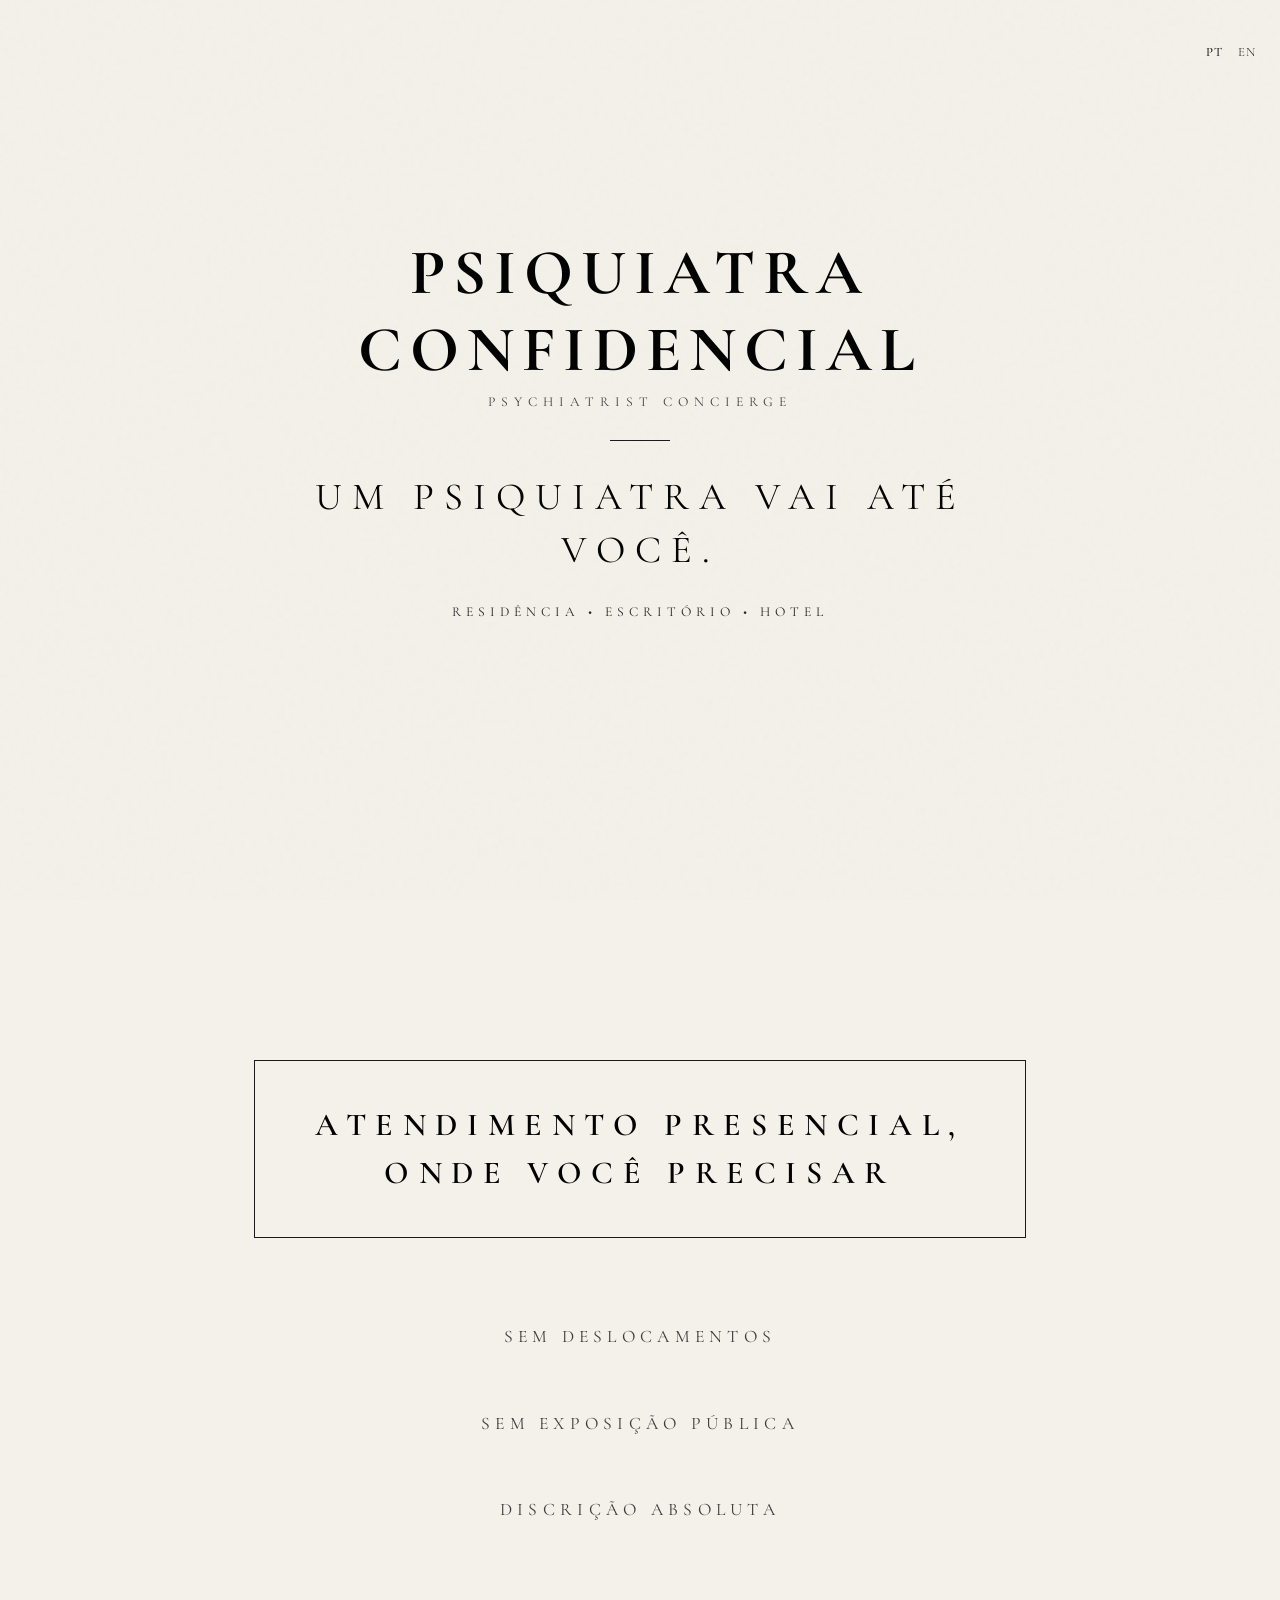
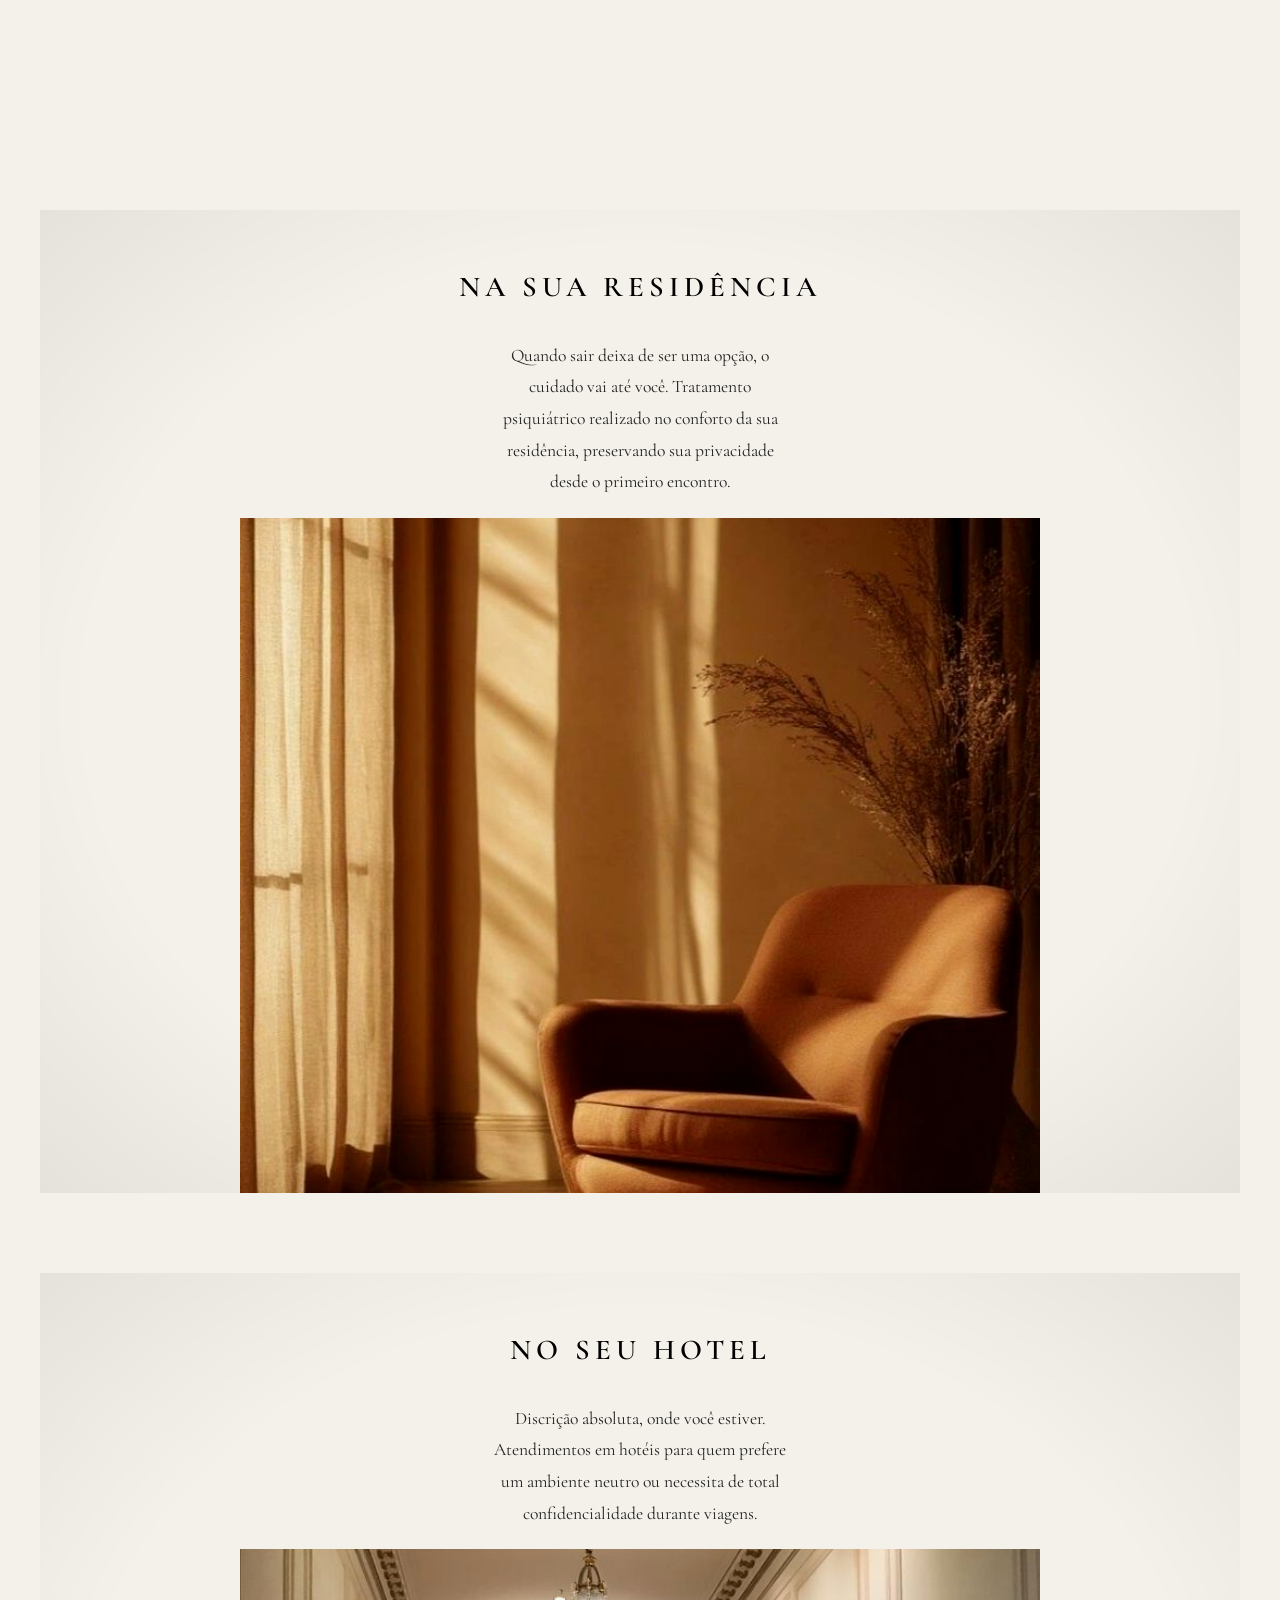
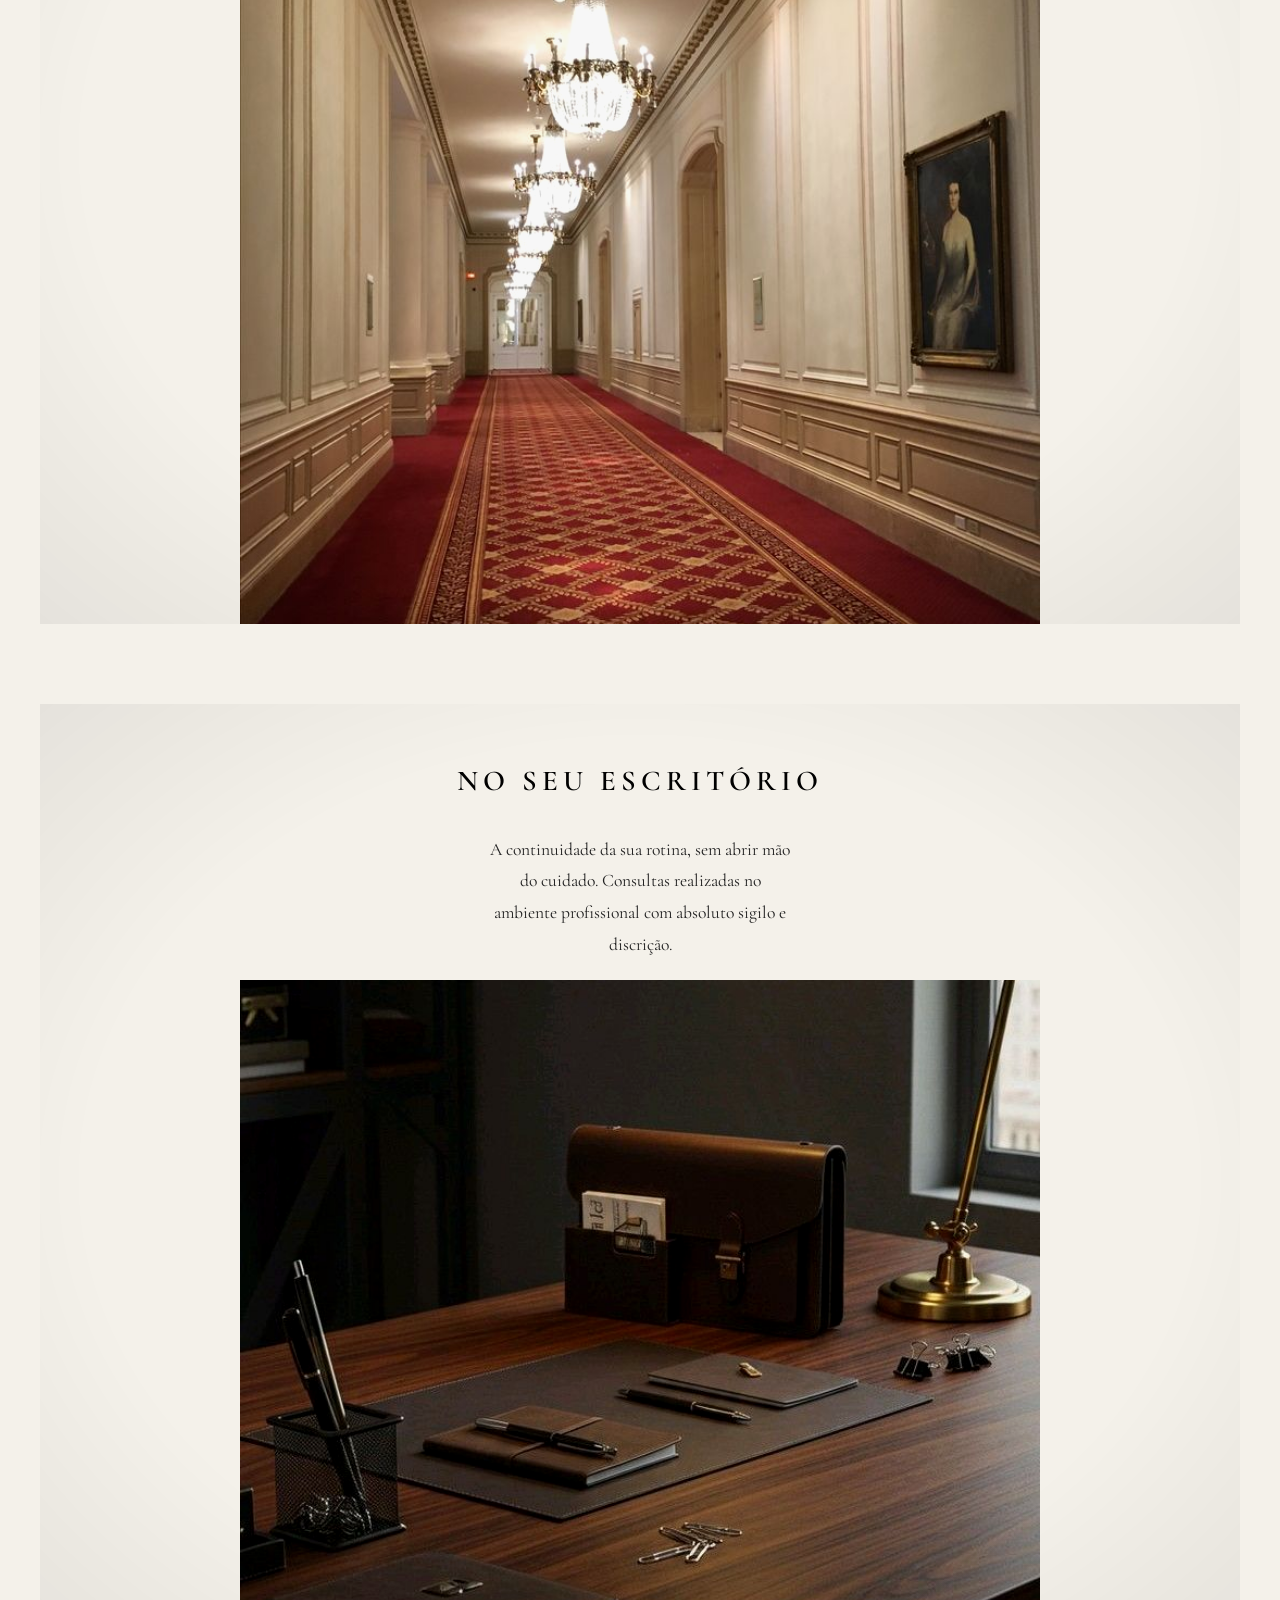
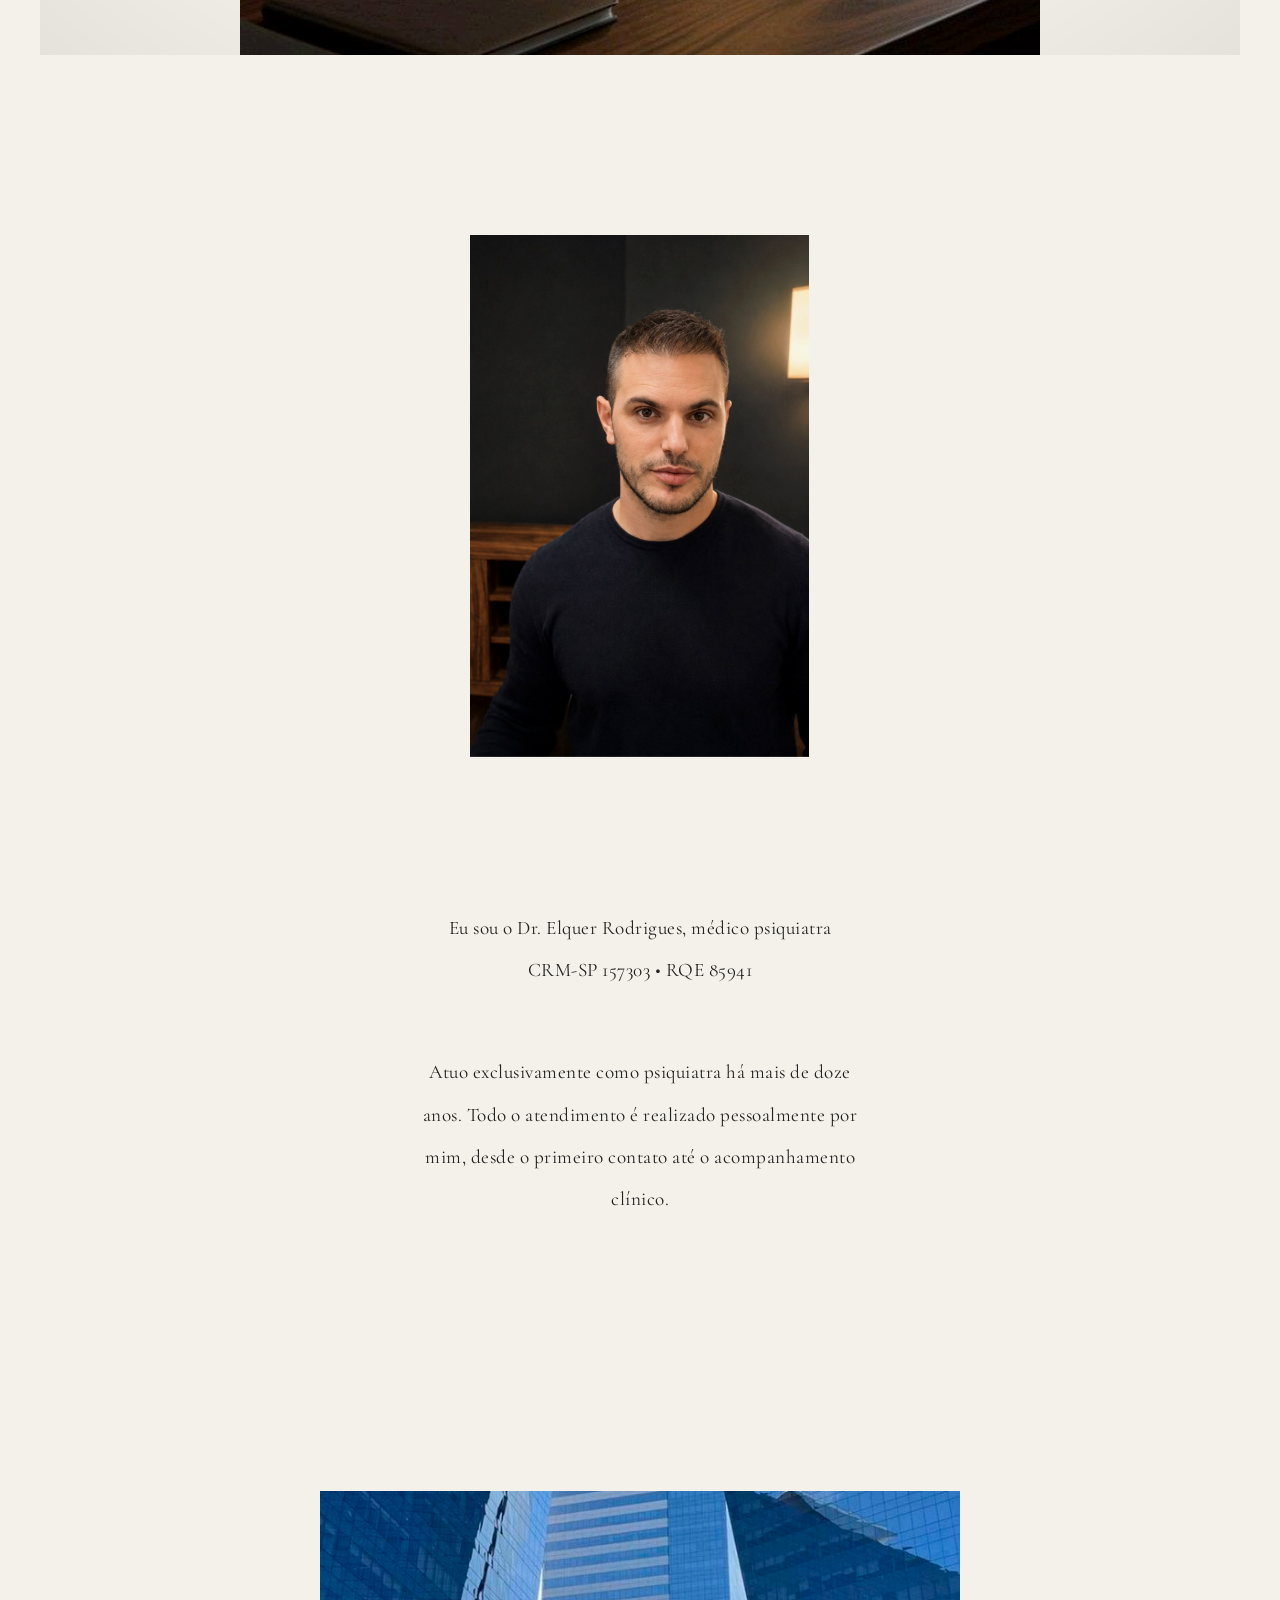
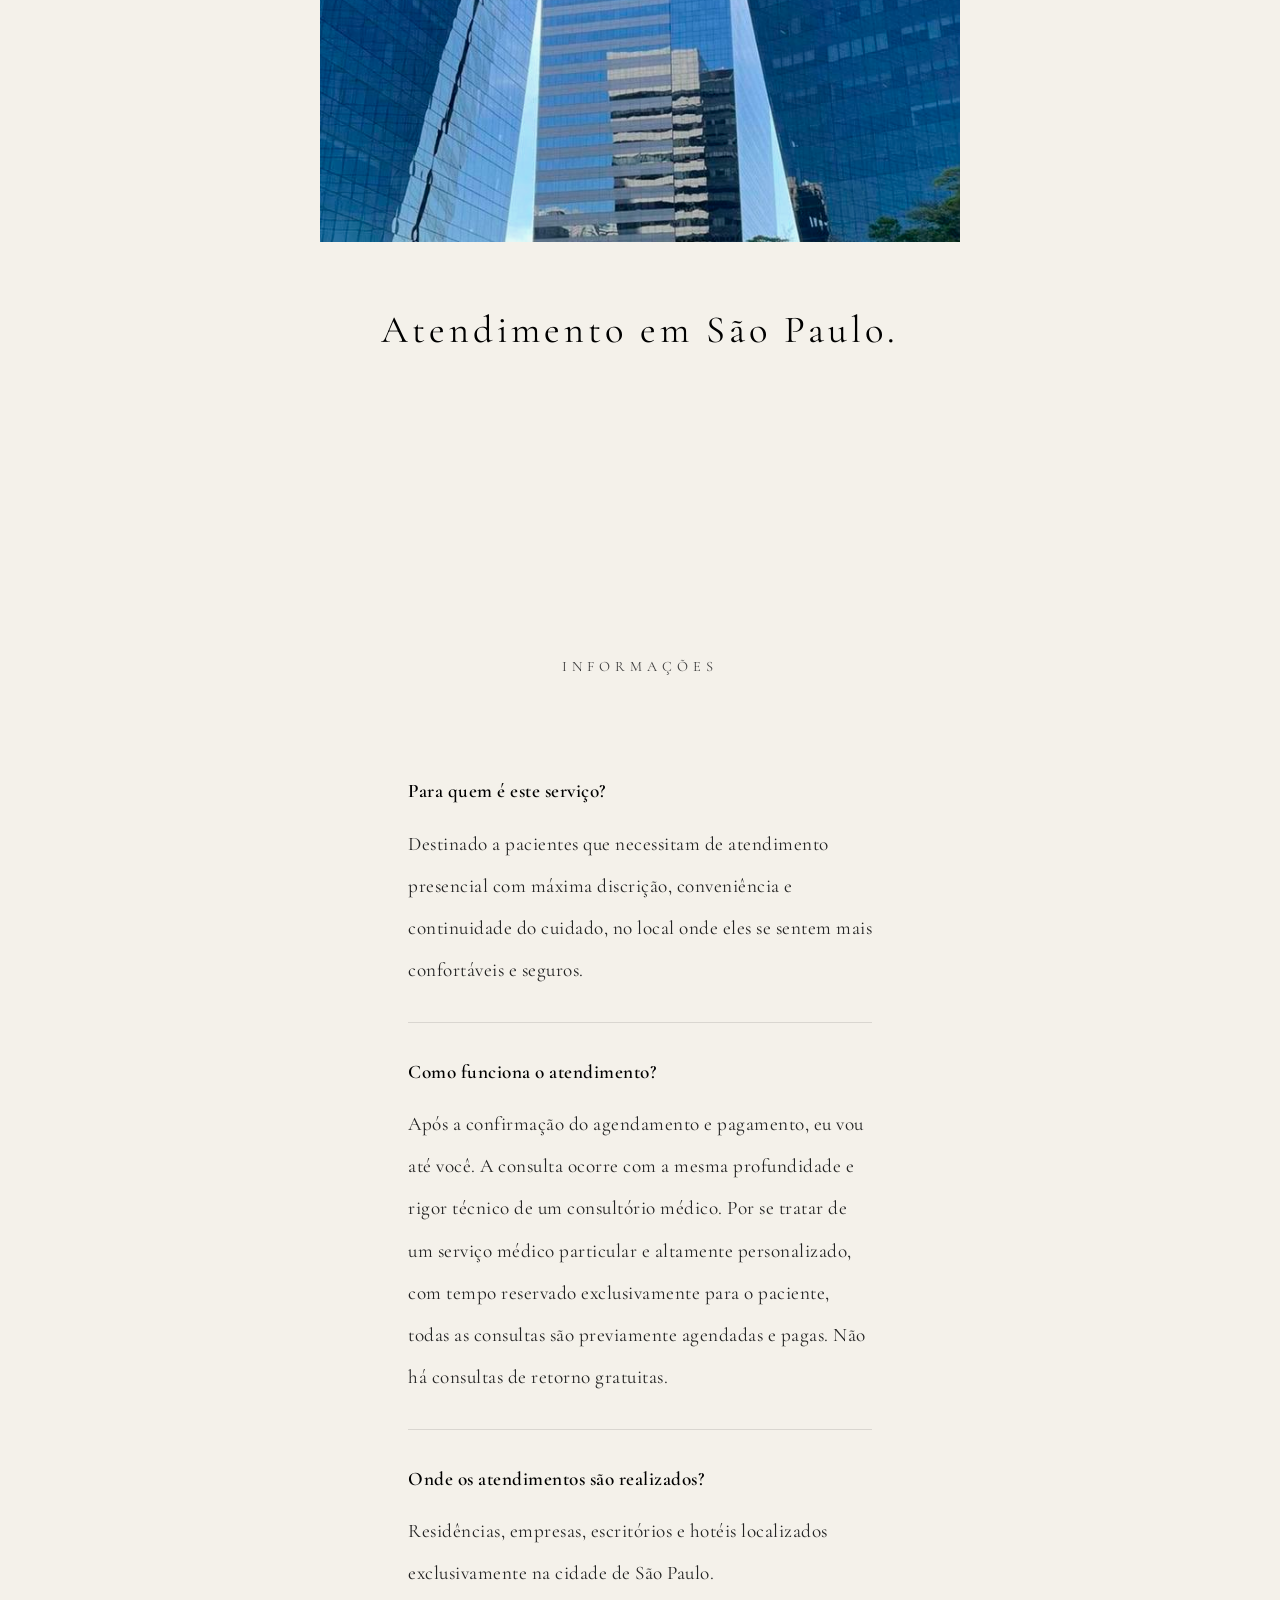
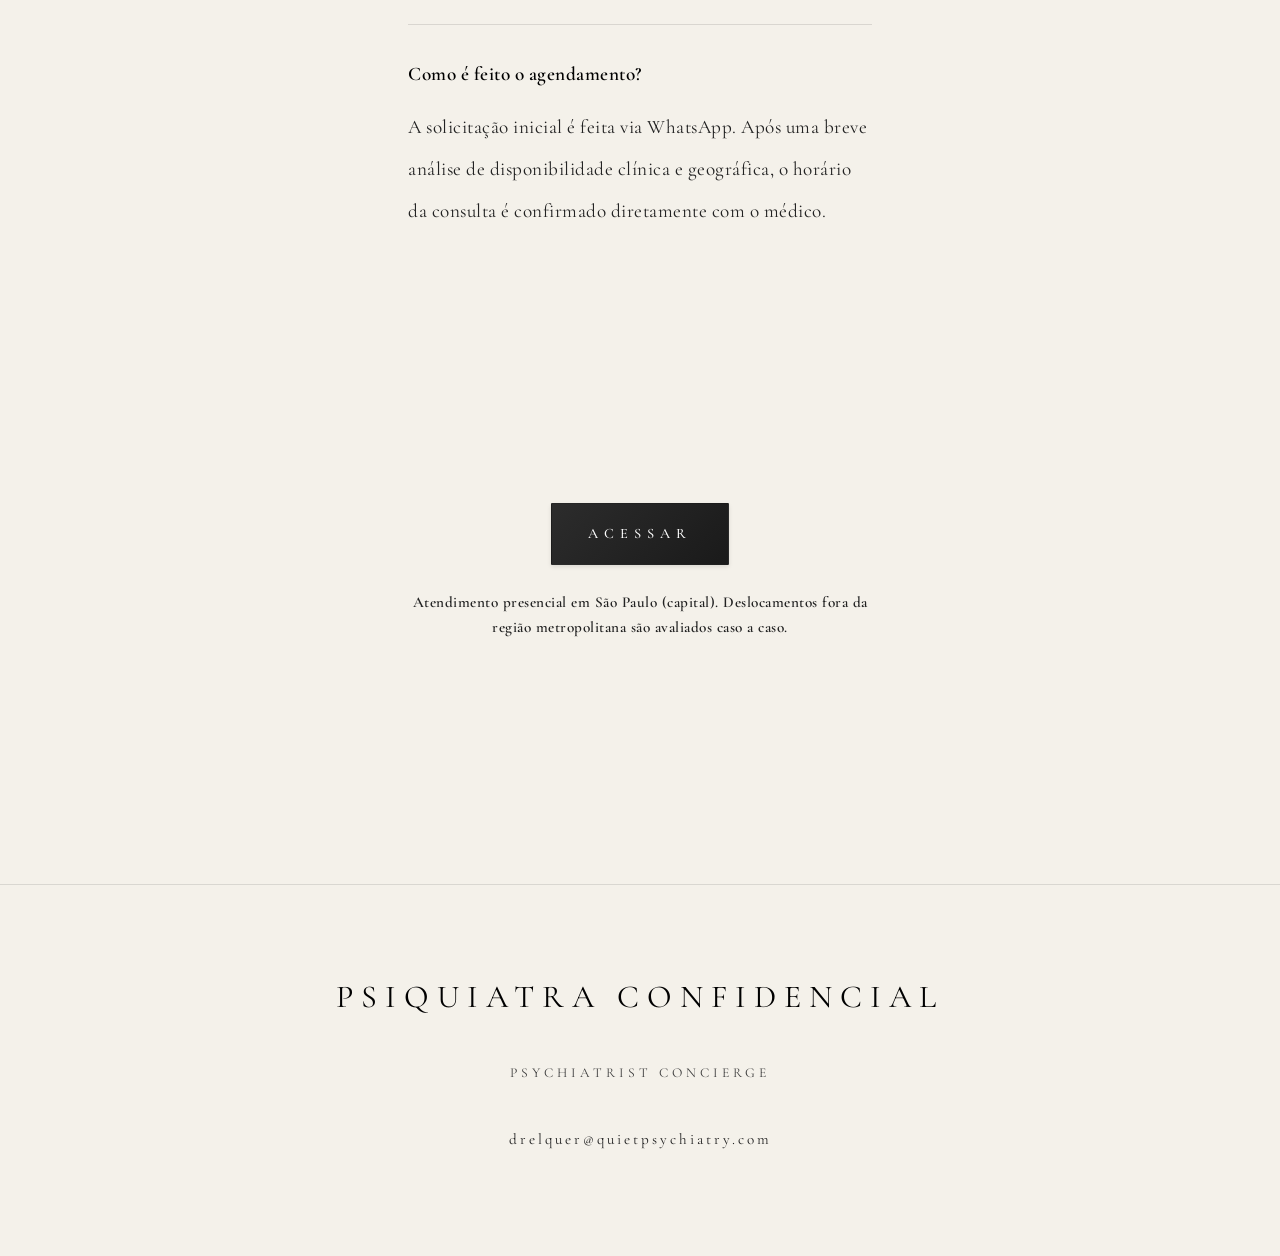
==== commit c5fe0358: "Update index.html" ====
--- a/index.html
+++ b/index.html
@@ -411,14 +411,14 @@
         .sp-banner-inner {
             position: relative;
             display: block;
-            width: 100%;
+            width: 50%; /* METADE DO TAMANHO NO DESKTOP */
             margin: 0 auto;
         }
 
         .sp-image {
             display: block;
             width: 100%;
-            height: 78vh;
+            height: 39vh; /* METADE DA ALTURA NO DESKTOP (era 78vh) */
             object-fit: cover;
             filter: contrast(105%) brightness(97%);
         }
@@ -874,7 +874,7 @@
                 </div>
 
                 <div class="btn-container">
-                    <a href="https://wa.me/5511977335683?text=Gostaria%20de%20verificar%20a%20disponibilidade%20da%20PSIQUIATRA%20CONFIDENCIAL."
+                    <a href="https://wa.me/5511977335683?text=Gostaria%20de%20verificar%20a%20disponibilidade%20do%20PSIQUIATRA%20CONFIDENCIAL."
                        target="_blank"
                        class="btn"
                        aria-label="Acessar">
@@ -946,4 +946,4 @@
         });
     </script>
 </body>
-</html>+</html>
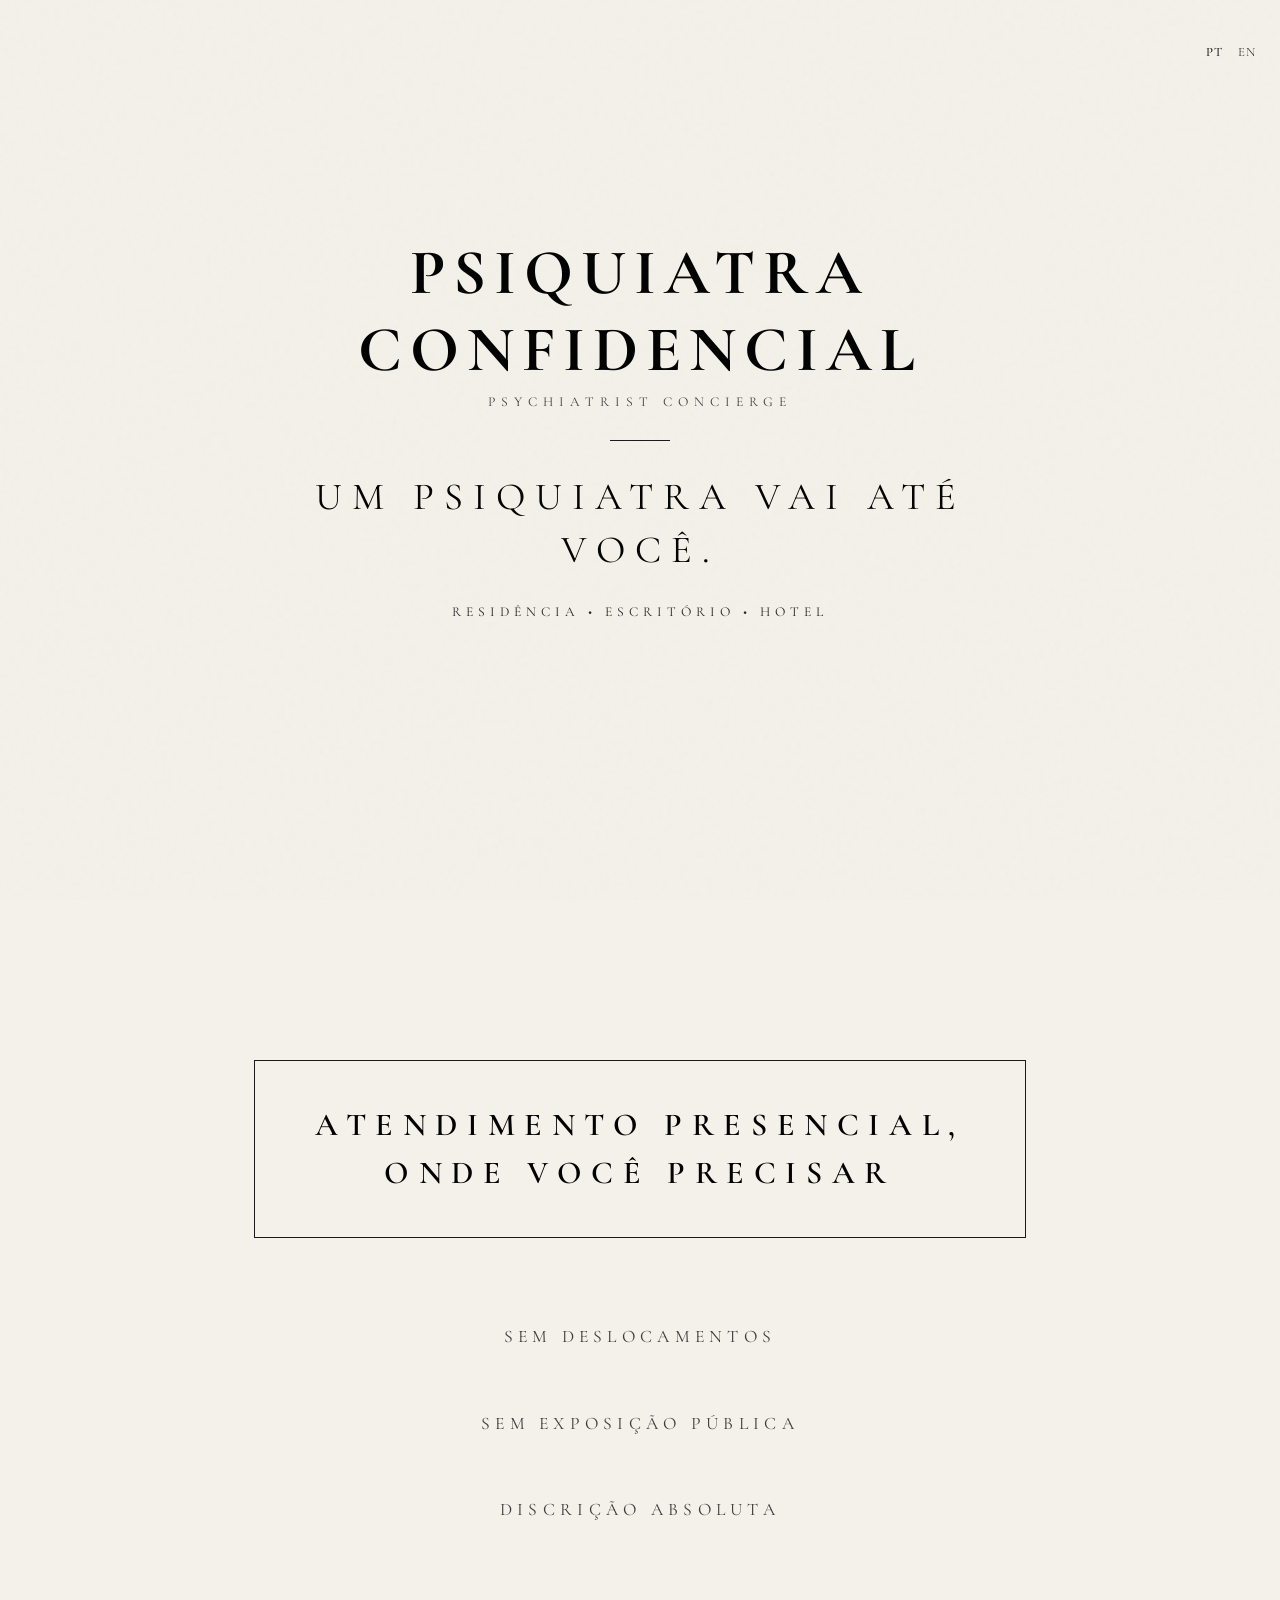
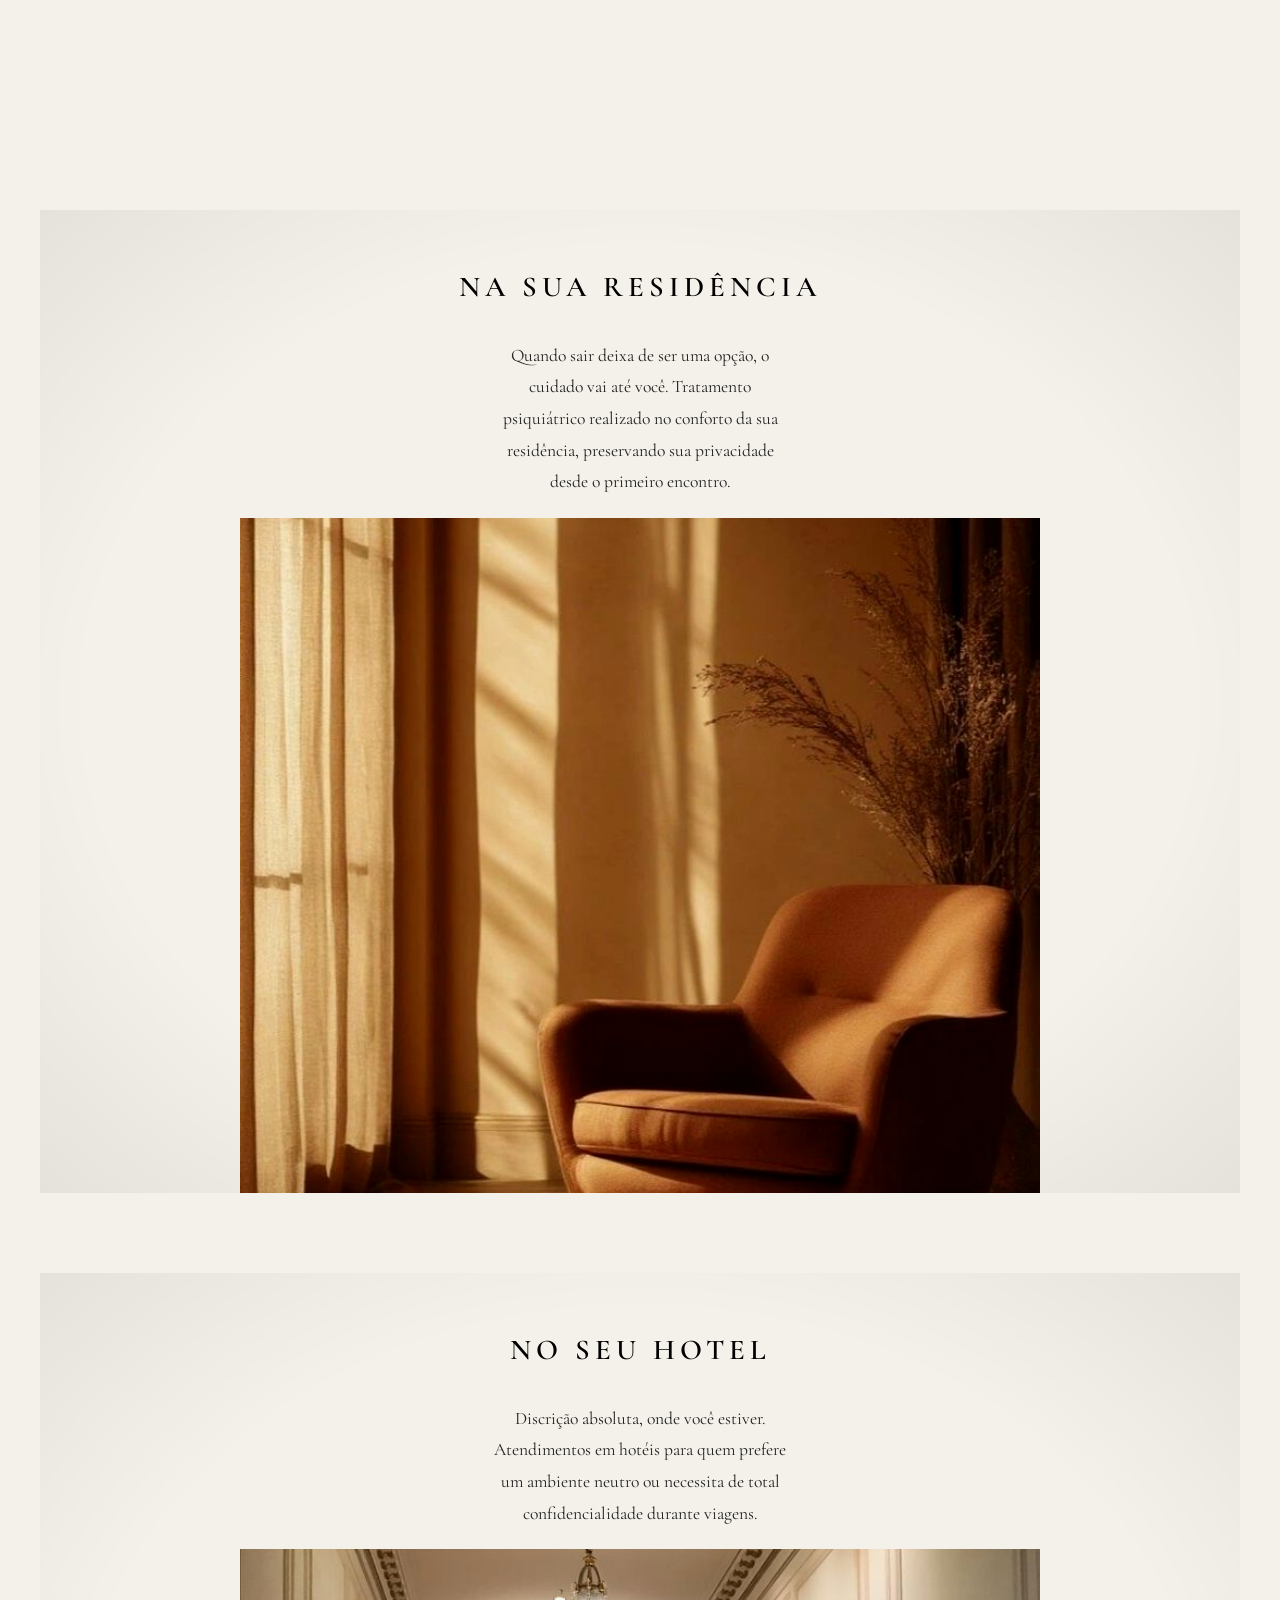
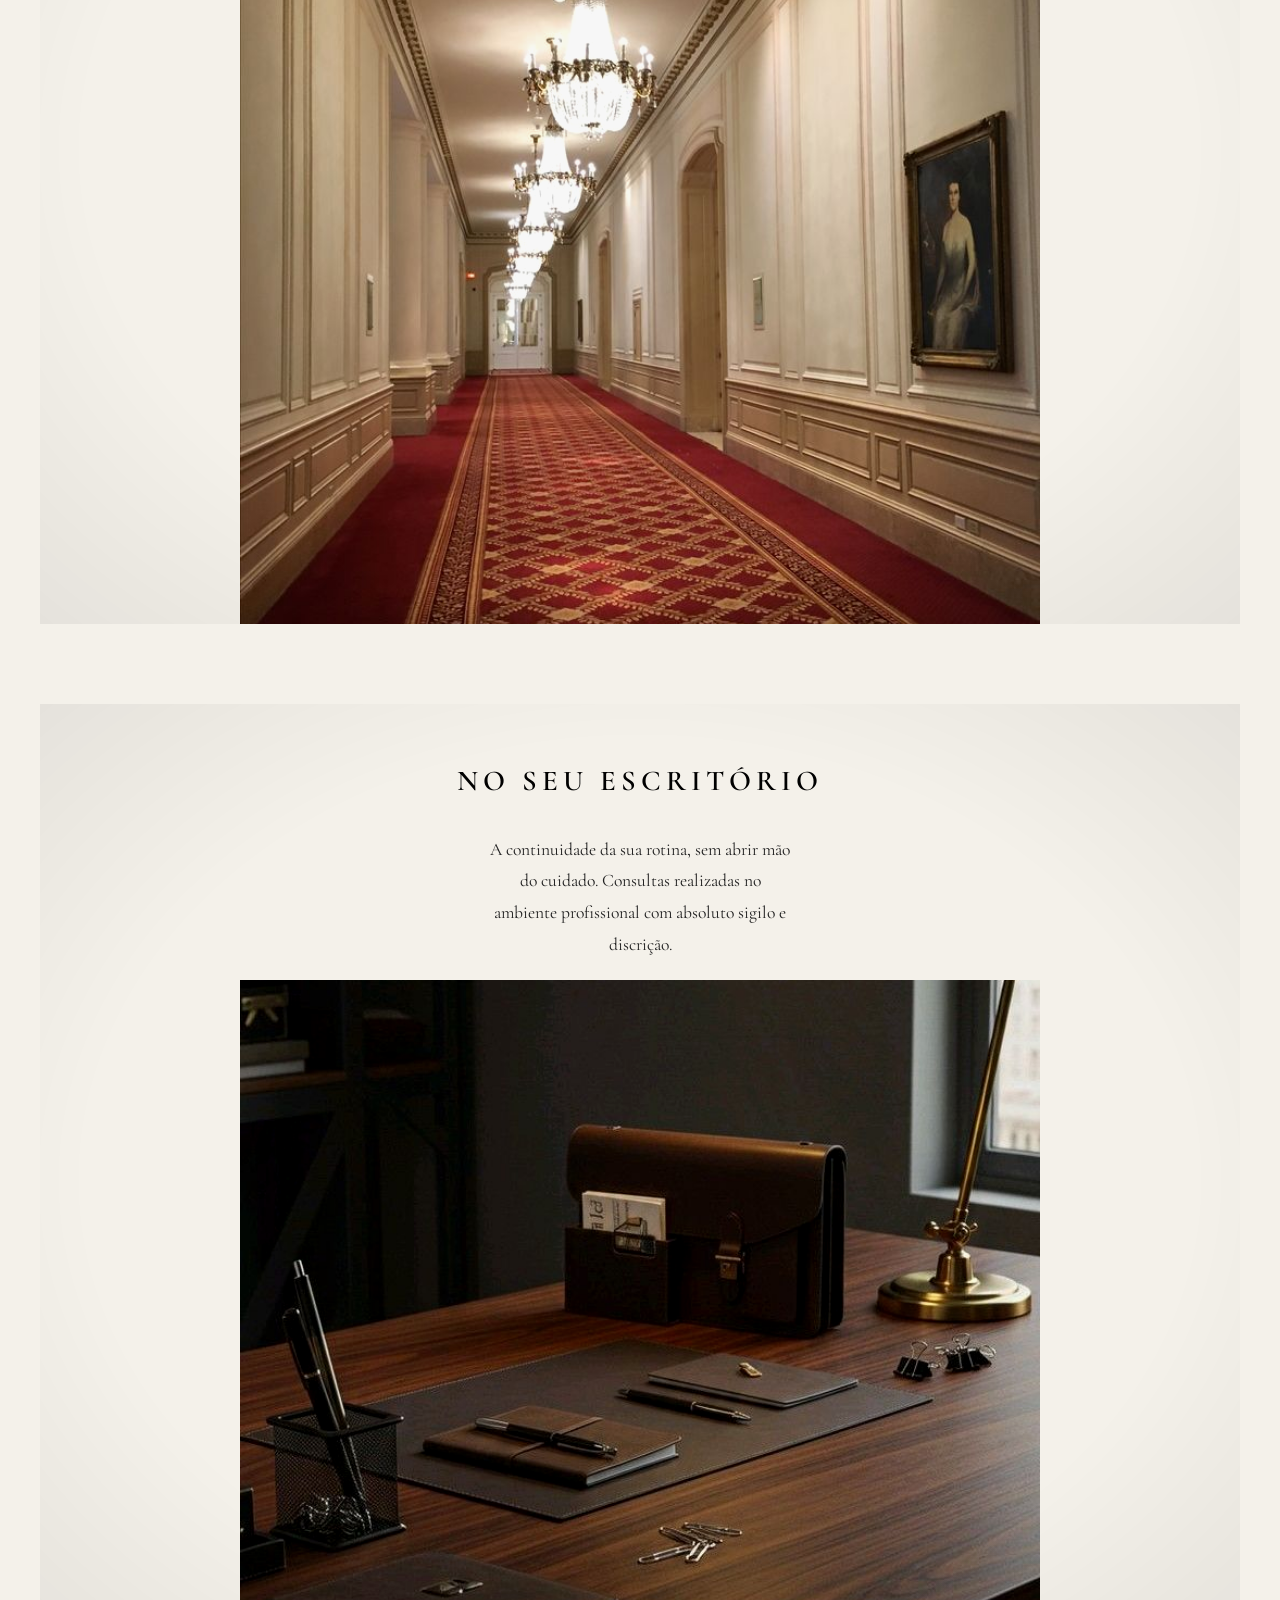
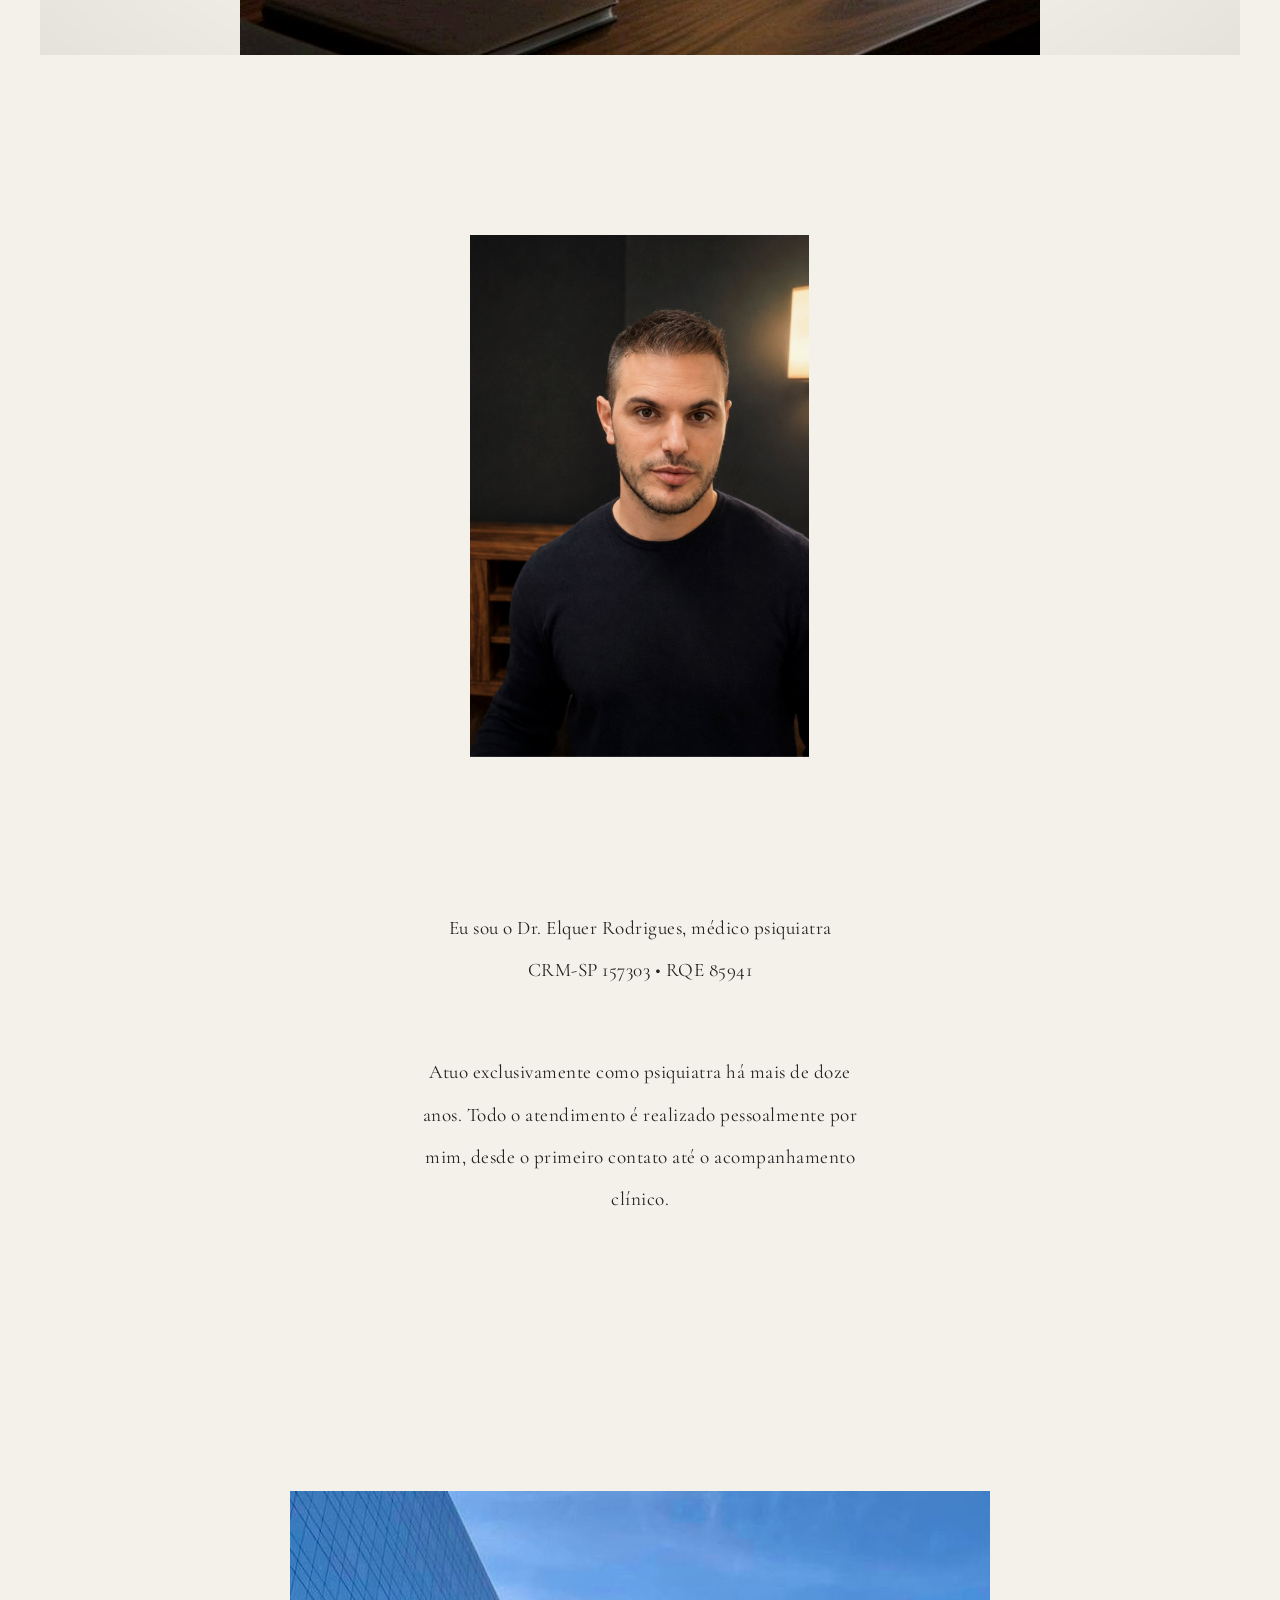
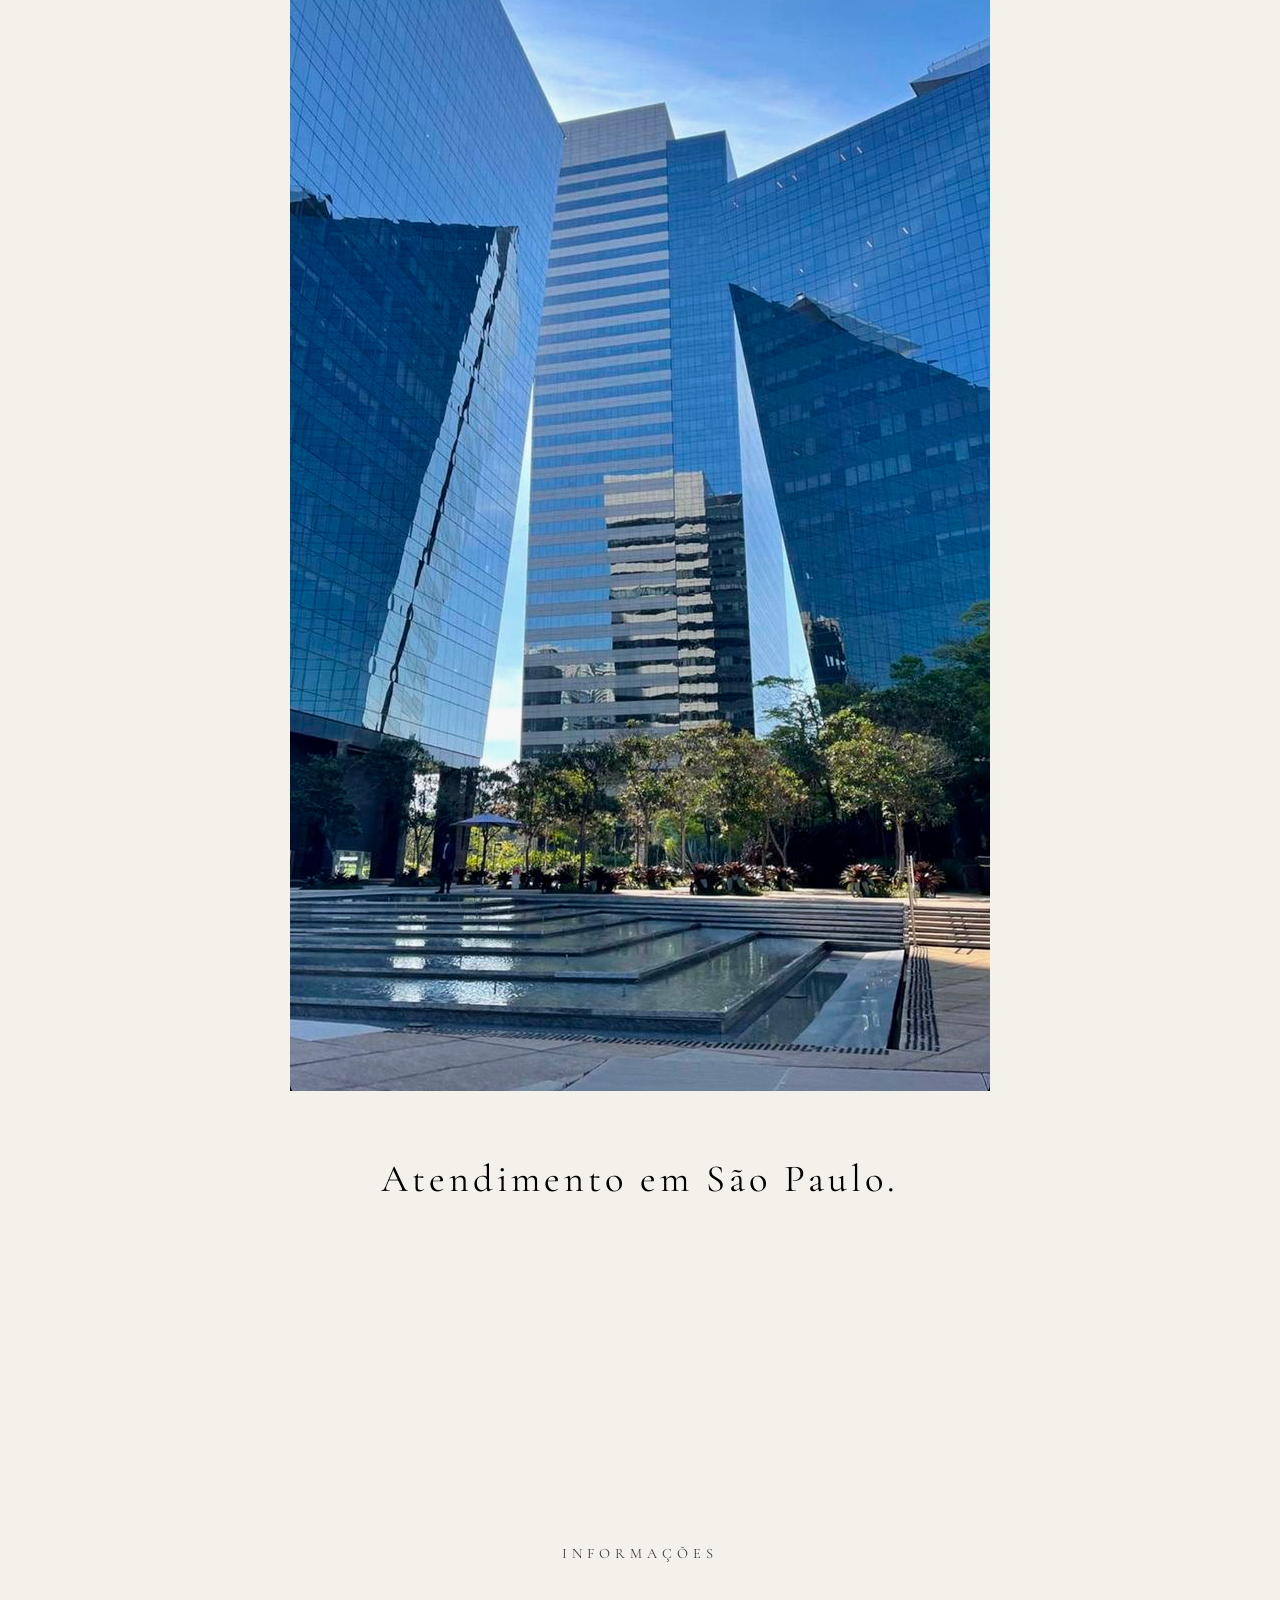
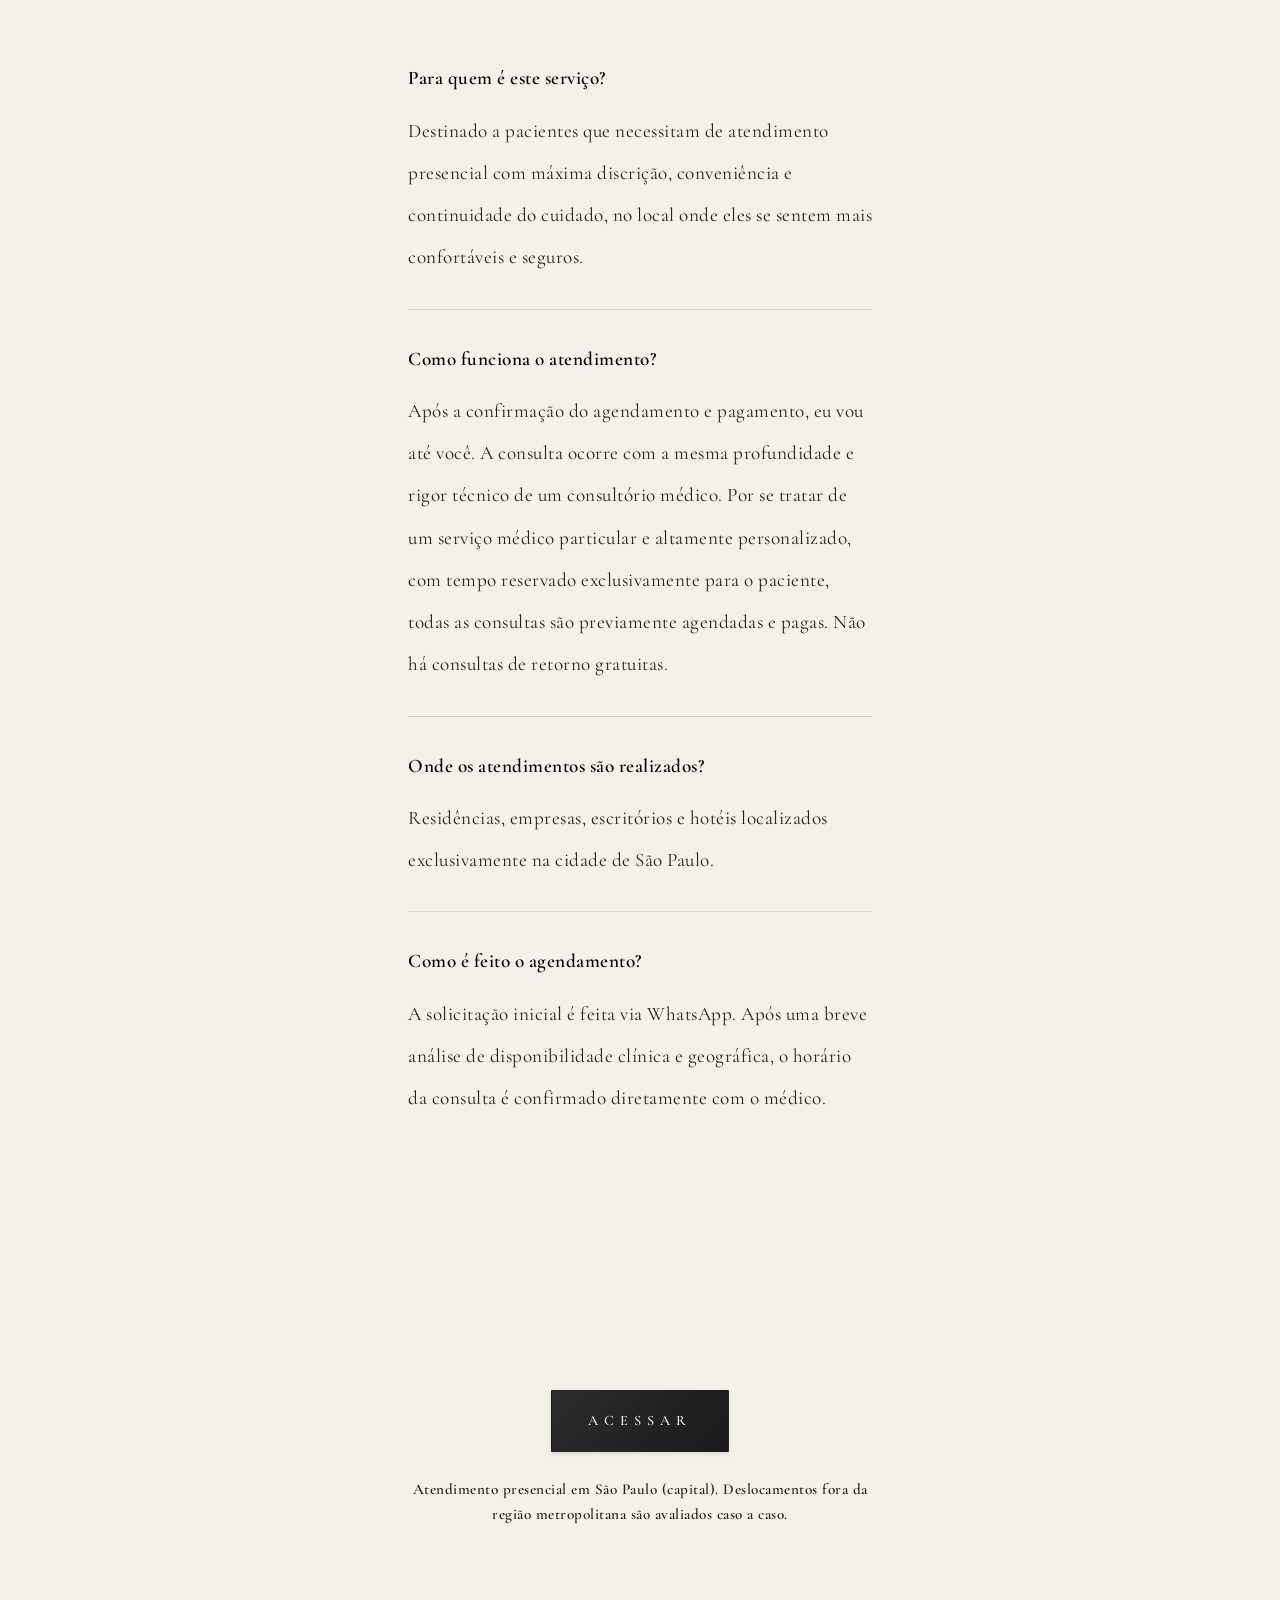
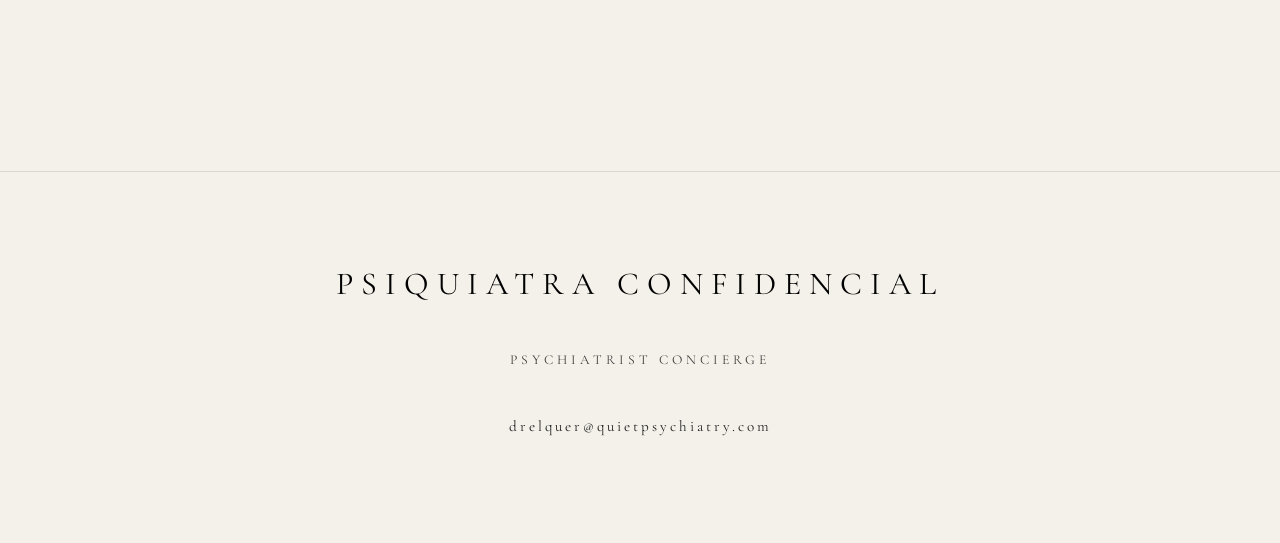
==== commit 06b0c245: "Update index.html" ====
--- a/index.html
+++ b/index.html
@@ -410,15 +410,15 @@
 
         .sp-banner-inner {
             position: relative;
-            display: block;
-            width: 50%; /* METADE DO TAMANHO NO DESKTOP */
+            display: inline-block; /* Permitirá que a imagem tenha seu tamanho nativo */
             margin: 0 auto;
         }
 
         .sp-image {
             display: block;
-            width: 100%;
-            height: 39vh; /* METADE DA ALTURA NO DESKTOP (era 78vh) */
+            width: auto; /* Tamanho exato natural */
+            height: auto; /* Tamanho exato natural */
+            max-width: 100%; /* Proteção para não vazar a tela no desktop */
             object-fit: cover;
             filter: contrast(105%) brightness(97%);
         }
